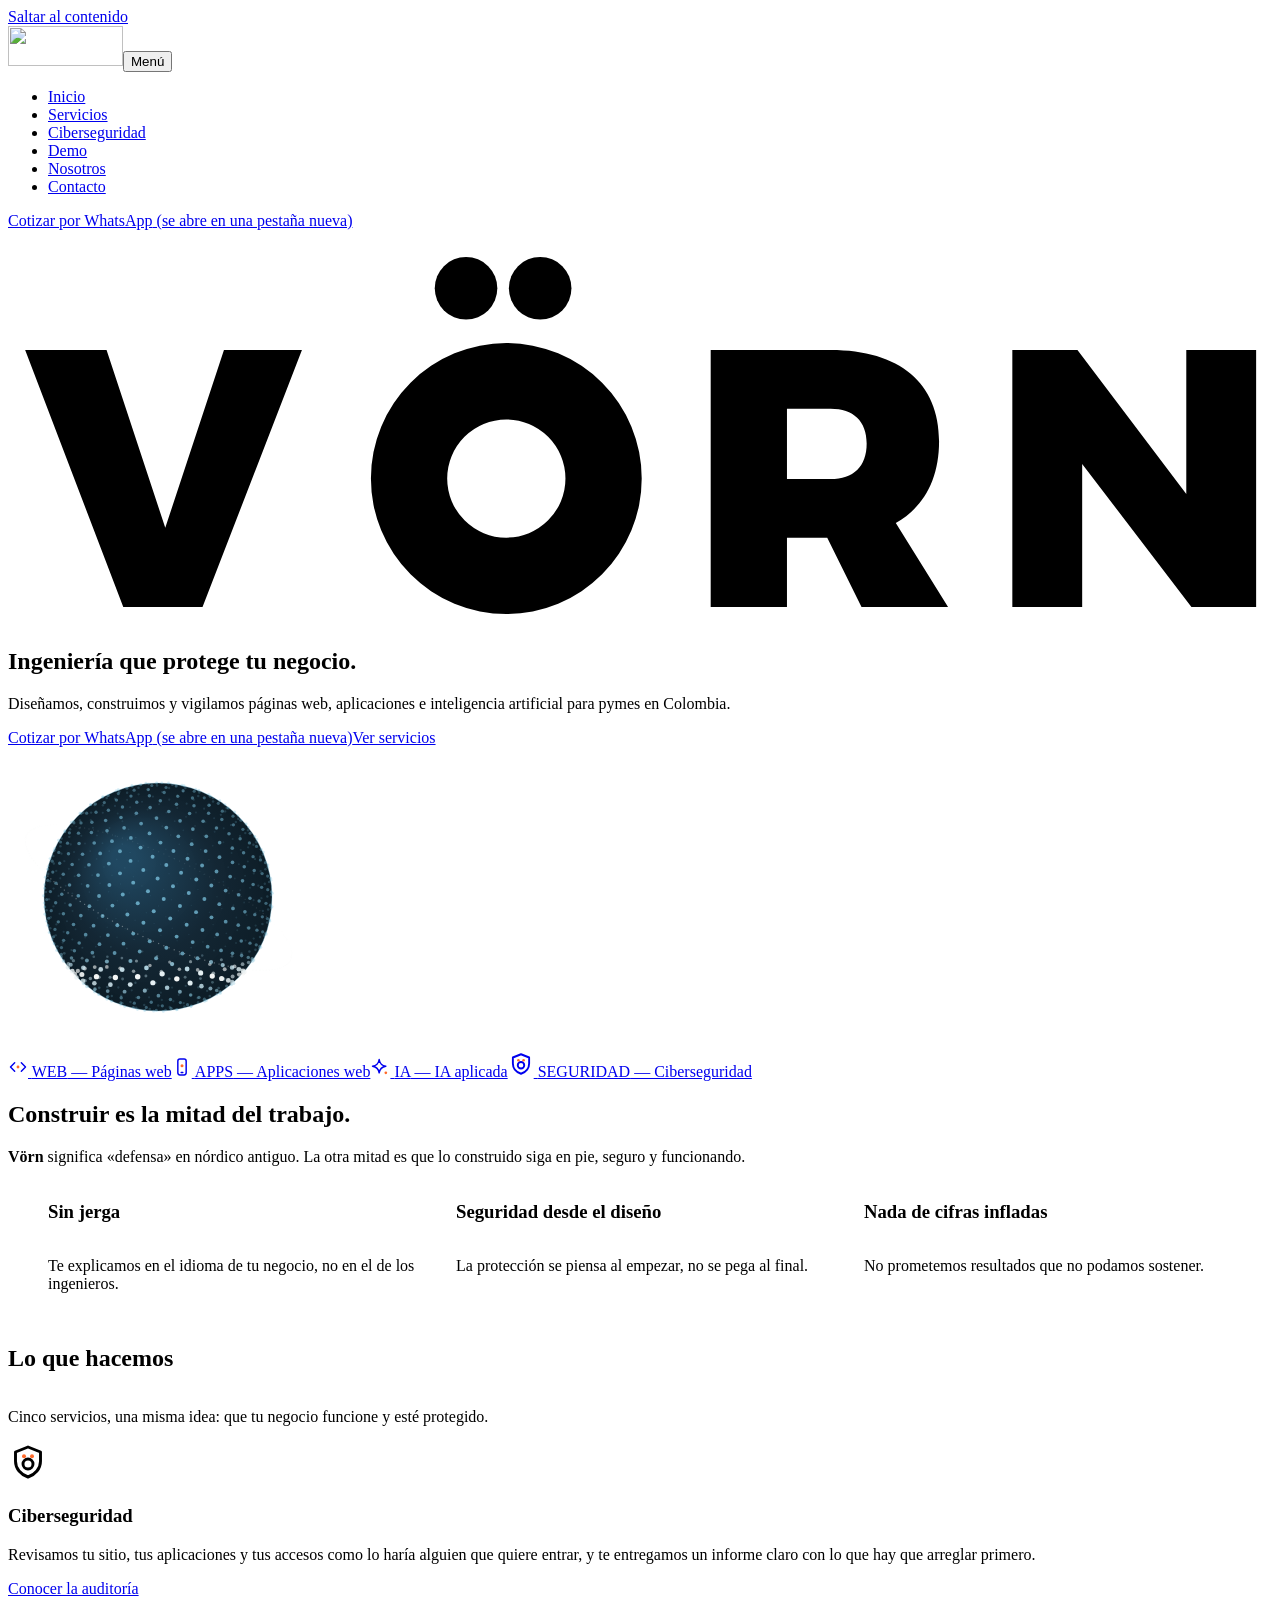
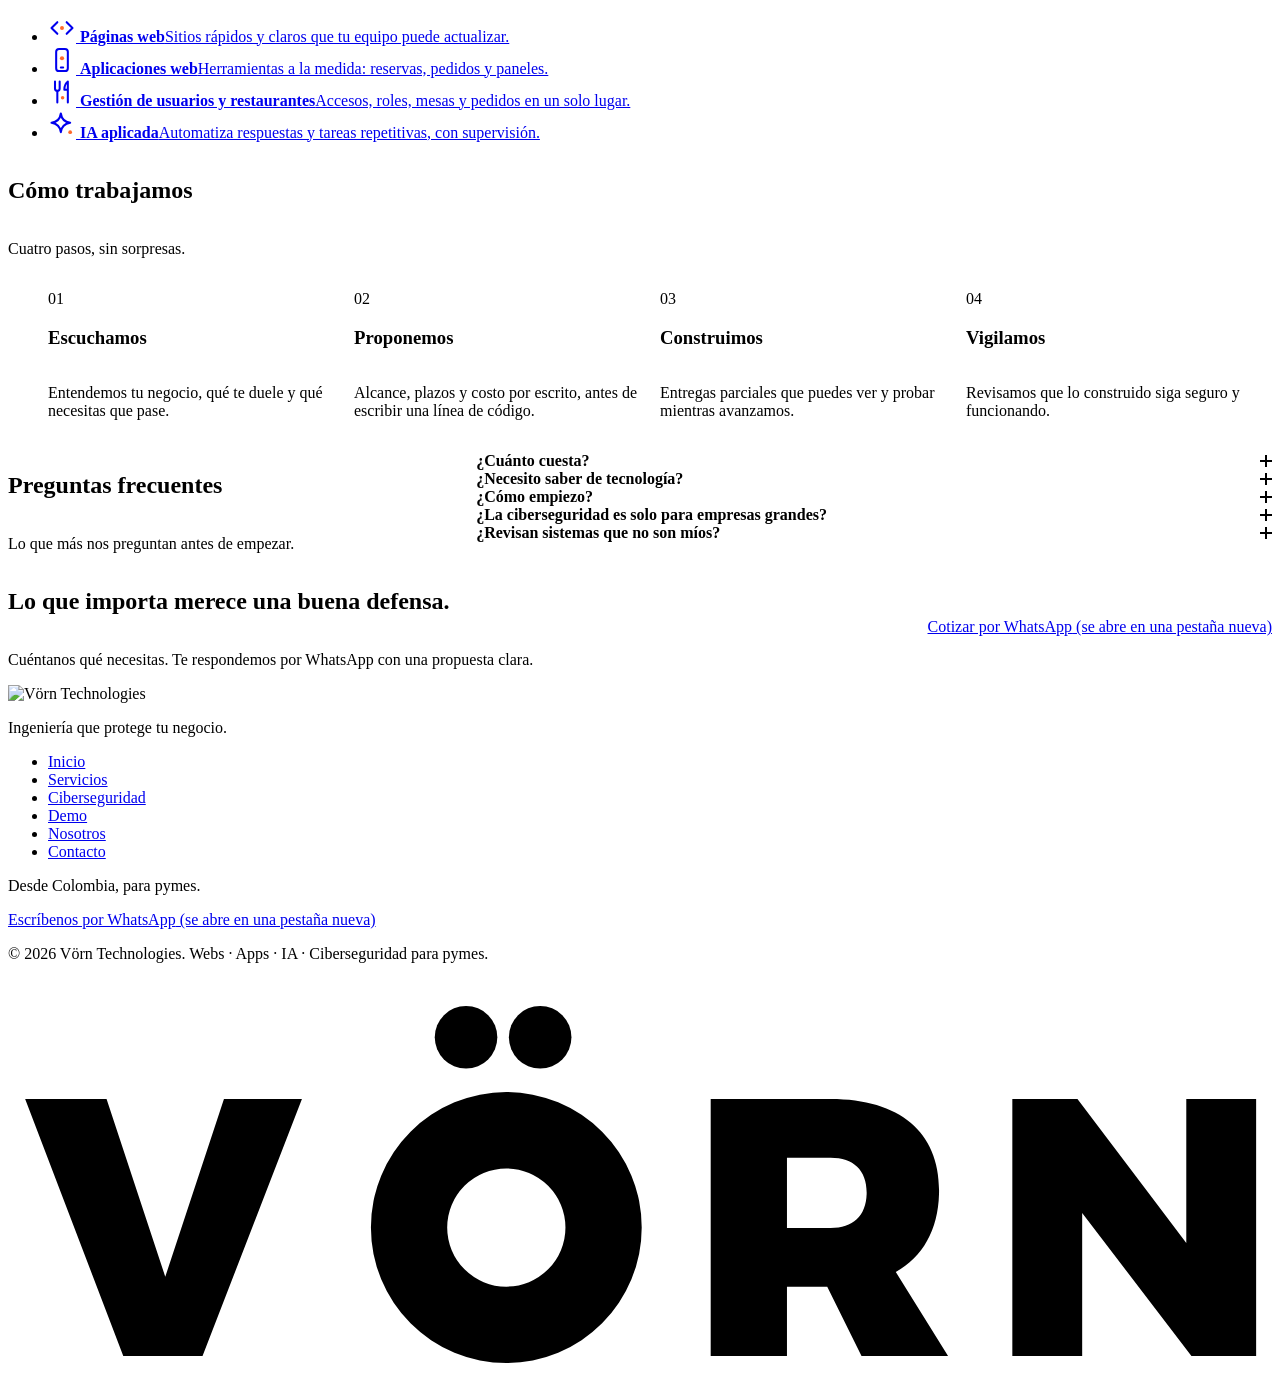
==== index.html @ 40e61415 "Sitio de Vörn Technologies con demo (compilado) Co-Authored-By: Claude Sonnet 5.5 <noreply@anthropic" ====
<!DOCTYPE html><html lang="es-CO"><head><meta charset="utf-8"><meta name="viewport" content="width=device-width, initial-scale=1"><title>Inicio · Vörn Technologies</title><meta name="description" content="Vörn Technologies: webs, aplicaciones, inteligencia artificial y ciberseguridad para pymes en Colombia. Ingeniería que protege tu negocio."><meta name="theme-color" content="#081822"><link rel="canonical" href="https://ijarroyov.github.io/vorn-technologies/"><link rel="icon" type="image/svg+xml" href="/vorn-technologies/favicon.svg"><link rel="preload" href="/vorn-technologies/fonts/bricolage-latin.woff2" as="font" type="font/woff2" crossorigin><link rel="preload" href="/vorn-technologies/fonts/geist-latin.woff2" as="font" type="font/woff2" crossorigin><meta property="og:type" content="website"><meta property="og:locale" content="es_CO"><meta property="og:site_name" content="Vörn Technologies"><meta property="og:title" content="Inicio · Vörn Technologies"><meta property="og:description" content="Vörn Technologies: webs, aplicaciones, inteligencia artificial y ciberseguridad para pymes en Colombia. Ingeniería que protege tu negocio."><meta property="og:url" content="https://ijarroyov.github.io/vorn-technologies/"><link rel="stylesheet" href="/vorn-technologies/_astro/BaseLayout.CsWNifkx.css"><link rel="stylesheet" href="/vorn-technologies/_astro/index.DIqYlXAK.css"><style>.grid[data-astro-cid-kb4hqkqx]{gap:var(--space-6);display:grid}li[data-astro-cid-kb4hqkqx]{gap:var(--space-2);padding-top:var(--space-4);border-top:1px solid var(--border);align-content:start;display:grid}@media (width>=52rem){.grid[data-astro-cid-kb4hqkqx]{grid-template-columns:repeat(var(--cols), 1fr);gap:var(--space-7)}}.steps[data-astro-cid-yi32qbuw]{gap:var(--space-6);counter-reset:step;display:grid}li[data-astro-cid-yi32qbuw]{gap:var(--space-2);padding-top:var(--space-4);border-top:1px solid var(--border);display:grid}.step__n[data-astro-cid-yi32qbuw]{color:var(--sky)}@media (width>=52rem){.steps[data-astro-cid-yi32qbuw]{grid-template-columns:repeat(auto-fit,minmax(14rem,1fr))}}
.heading[data-astro-cid-ysklgcyt]{gap:var(--space-4);margin-bottom:var(--space-7);max-width:44rem;display:grid}
.layout[data-astro-cid-gfo3rpqg]{display:grid}.faq[data-astro-cid-gfo3rpqg]{padding:var(--space-2)}@media (width>=62rem){.layout[data-astro-cid-gfo3rpqg]{gap:var(--space-8);grid-template-columns:1fr 1.7fr;align-items:start}.layout[data-astro-cid-gfo3rpqg] .heading{margin-bottom:0;position:sticky;top:7rem}}details[data-astro-cid-gfo3rpqg]+details[data-astro-cid-gfo3rpqg]{border-top:1px solid var(--border)}summary[data-astro-cid-gfo3rpqg]{justify-content:space-between;align-items:center;gap:var(--space-4);min-height:var(--tap);padding:var(--space-3) var(--space-4);border-radius:var(--radius-md);cursor:pointer;font-weight:600;list-style:none;display:flex}summary[data-astro-cid-gfo3rpqg]::-webkit-details-marker{display:none}summary[data-astro-cid-gfo3rpqg]:hover{background:#f4f6f50f}summary[data-astro-cid-gfo3rpqg]:after{content:"";width:.75rem;height:.75rem;transition:rotate var(--t-fast) var(--ease-enter);background:linear-gradient(currentColor,currentColor) 50%/100% 2px no-repeat,linear-gradient(currentColor,currentColor) 50%/2px 100% no-repeat;flex:none}details[data-astro-cid-gfo3rpqg][open] summary[data-astro-cid-gfo3rpqg]:after{rotate:45deg}details[data-astro-cid-gfo3rpqg] p[data-astro-cid-gfo3rpqg]{padding:0 var(--space-4) var(--space-4)}
.band[data-astro-cid-lzktbjlk]{gap:var(--space-6);padding:clamp(var(--space-6), 5vw, var(--space-8));align-items:center;display:grid}.band__copy[data-astro-cid-lzktbjlk]{gap:var(--space-3);display:grid}@media (width>=52rem){.band[data-astro-cid-lzktbjlk]{grid-template-columns:1fr auto}}
</style></head><body><a class="skip-link" href="#contenido">Saltar al contenido</a><header class="header" data-astro-cid-isef26zo><div class="container" data-astro-cid-isef26zo><div class="glass glass--soft bar" data-astro-cid-isef26zo><a class="brand" href="/vorn-technologies/" aria-label="Vörn Technologies, inicio" data-astro-cid-isef26zo><img src="/vorn-technologies/brand/vorn-logo-white.svg" alt="" width="115" height="40" data-astro-cid-isef26zo></a><button class="toggle" type="button" aria-expanded="false" aria-controls="menu" data-nav-toggle data-astro-cid-isef26zo><span class="sr-only" data-astro-cid-isef26zo>Menú</span><span class="toggle__bars" aria-hidden="true" data-astro-cid-isef26zo></span></button><div class="menu" id="menu" data-nav-menu data-open="false" data-astro-cid-isef26zo><nav aria-label="Principal" data-astro-cid-isef26zo><ul data-astro-cid-isef26zo><li data-astro-cid-isef26zo><a href="/vorn-technologies/" aria-current="page" data-astro-cid-isef26zo>Inicio</a></li><li data-astro-cid-isef26zo><a href="/vorn-technologies/servicios" data-astro-cid-isef26zo>Servicios</a></li><li data-astro-cid-isef26zo><a href="/vorn-technologies/ciberseguridad" data-astro-cid-isef26zo>Ciberseguridad</a></li><li data-astro-cid-isef26zo><a href="/vorn-technologies/demo" data-astro-cid-isef26zo>Demo</a></li><li data-astro-cid-isef26zo><a href="/vorn-technologies/nosotros" data-astro-cid-isef26zo>Nosotros</a></li><li data-astro-cid-isef26zo><a href="/vorn-technologies/contacto" data-astro-cid-isef26zo>Contacto</a></li></ul></nav><a href="https://wa.me/573016438983?text=Hola%2C%20quiero%20cotizar%20un%20proyecto%20con%20V%C3%B6rn%20Technologies." class="btn btn--primary menu__cta" target="_blank" rel="noopener noreferrer" data-astro-cid-j6ocf6pu>Cotizar por WhatsApp<span class="sr-only" data-astro-cid-j6ocf6pu> (se abre en una pestaña nueva)</span></a></div></div></div></header><script type="module">var e=document.querySelector(`[data-nav-toggle]`),t=document.querySelector(`[data-nav-menu]`);if(e&&t){let n=n=>{e.setAttribute(`aria-expanded`,String(n)),t.dataset.open=String(n)};e.addEventListener(`click`,()=>n(e.getAttribute(`aria-expanded`)!==`true`)),t.addEventListener(`click`,e=>{e.target.closest(`a`)&&n(!1)}),document.addEventListener(`keydown`,t=>{t.key===`Escape`&&e.getAttribute(`aria-expanded`)===`true`&&(n(!1),e.focus())})}</script><main id="contenido" tabindex="-1"><section class="container hero" aria-labelledby="hero-title" data-astro-cid-yodha2z4><div class="hero__mark" data-astro-cid-yodha2z4><svg class="wordmark" viewBox="146 24 295 92" role="img" aria-label="Vörn" data-eyes data-astro-cid-iwd2mrac><g class="letters" data-astro-cid-iwd2mrac><path d="M150 52 172.9 112H191.4L214.6 52H196.4L182.7 93.5L169 52Z" data-astro-cid-iwd2mrac></path><path data-ring d="M230.7 82A31.6 31.6 0 1 0 293.9 82A31.6 31.6 0 1 0 230.7 82ZM248.5 82A13.8 13.8 0 1 1 276.1 82A13.8 13.8 0 1 1 248.5 82Z" data-astro-cid-iwd2mrac></path><path d="M365.4 112 353.2 92.4C359.7 88.7 363.3 82.2 363.3 73.3C363.3 59.7 354.1 52 338 52H310V112H327.8V95.8H337.2L345.2 112ZM327.8 65.7H338C343.3 65.7 346.4 68.6 346.4 73.8C346.4 79.2 343.3 82.1 338 82.1H327.8Z" data-astro-cid-iwd2mrac></path><path d="M380.4 52V112H396.7V78.6L422.2 112H437.3V52H421V85.6L395.6 52Z" data-astro-cid-iwd2mrac></path></g><g data-eye data-astro-cid-iwd2mrac><circle class="eye" cx="252.9" cy="37.6" r="7.3" fill="var(--ember)" data-astro-cid-iwd2mrac></circle></g><g data-eye data-astro-cid-iwd2mrac><circle class="eye" cx="270.2" cy="37.6" r="7.3" fill="var(--ember)" data-astro-cid-iwd2mrac></circle></g></svg></div><div class="hero__stage" data-astro-cid-yodha2z4><div class="glass hero__panel" data-astro-cid-yodha2z4><h1 id="hero-title" data-astro-cid-yodha2z4>Ingeniería que protege tu negocio.</h1><p class="lead" data-astro-cid-yodha2z4>Diseñamos, construimos y vigilamos páginas web, aplicaciones e inteligencia artificial para pymes en Colombia.</p><div class="hero__actions" data-astro-cid-yodha2z4><a href="https://wa.me/573016438983?text=Hola%2C%20quiero%20cotizar%20un%20proyecto%20con%20V%C3%B6rn%20Technologies." class="btn btn--primary" target="_blank" rel="noopener noreferrer" data-astro-cid-j6ocf6pu>Cotizar por WhatsApp<span class="sr-only" data-astro-cid-j6ocf6pu> (se abre en una pestaña nueva)</span></a><a href="/vorn-technologies/servicios" class="btn btn--ghost" data-astro-cid-j6ocf6pu>Ver servicios</a></div></div><!-- Después del panel en el DOM: el teclado llega primero al h1 y al botón, no a las fichas. --><div class="orb" data-astro-cid-4oani7rv><canvas class="orb__canvas" data-sphere aria-hidden="true" data-astro-cid-4oani7rv></canvas><div class="orb__tiles" data-astro-cid-4oani7rv><a class="tile glass" href="/vorn-technologies/servicios#webs" style="--x:2%;--y:38%" data-astro-cid-isontt4p><i aria-hidden="true" data-astro-cid-isontt4p></i><i aria-hidden="true" data-astro-cid-isontt4p></i><i aria-hidden="true" data-astro-cid-isontt4p></i><i aria-hidden="true" data-astro-cid-isontt4p></i><svg xmlns="http://www.w3.org/2000/svg" viewBox="0 0 24 24" width="20" height="20" aria-hidden="true" focusable="false" fill="none" stroke="currentColor" stroke-width="1.75" stroke-linecap="round" stroke-linejoin="round"><path d="M8 7l-5 5 5 5M16 7l5 5-5 5"/><circle fill="#FF6A2B" stroke="none" cx="12" cy="12" r="1.7"/></svg>
<span class="mono-label" data-astro-cid-isontt4p>WEB</span><span class="sr-only" data-astro-cid-isontt4p> — Páginas web</span></a><a class="tile glass" href="/vorn-technologies/servicios#apps" style="--x:80%;--y:26%" data-astro-cid-isontt4p><i aria-hidden="true" data-astro-cid-isontt4p></i><i aria-hidden="true" data-astro-cid-isontt4p></i><i aria-hidden="true" data-astro-cid-isontt4p></i><i aria-hidden="true" data-astro-cid-isontt4p></i><svg xmlns="http://www.w3.org/2000/svg" viewBox="0 0 24 24" width="20" height="20" aria-hidden="true" focusable="false" fill="none" stroke="currentColor" stroke-width="1.75" stroke-linecap="round" stroke-linejoin="round"><rect x="7" y="2.5" width="10" height="19" rx="2.5"/><path d="M11 18.5h2"/><circle fill="#FF6A2B" stroke="none" cx="12" cy="10.5" r="1.8"/></svg>
<span class="mono-label" data-astro-cid-isontt4p>APPS</span><span class="sr-only" data-astro-cid-isontt4p> — Aplicaciones web</span></a><a class="tile glass" href="/vorn-technologies/servicios#ia" style="--x:82%;--y:66%" data-astro-cid-isontt4p><i aria-hidden="true" data-astro-cid-isontt4p></i><i aria-hidden="true" data-astro-cid-isontt4p></i><i aria-hidden="true" data-astro-cid-isontt4p></i><i aria-hidden="true" data-astro-cid-isontt4p></i><svg xmlns="http://www.w3.org/2000/svg" viewBox="0 0 24 24" width="20" height="20" aria-hidden="true" focusable="false" fill="none" stroke="currentColor" stroke-width="1.75" stroke-linecap="round" stroke-linejoin="round"><path d="M11 3c.7 5 3 7.3 8 8-5 .7-7.3 3-8 8-.7-5-3-7.3-8-8 5-.7 7.3-3 8-8z"/><circle fill="#FF6A2B" stroke="none" cx="19" cy="19" r="1.6"/></svg>
<span class="mono-label" data-astro-cid-isontt4p>IA</span><span class="sr-only" data-astro-cid-isontt4p> — IA aplicada</span></a><a class="tile glass tile--large" href="/vorn-technologies/servicios#ciberseguridad" style="--x:14%;--y:70%" data-astro-cid-isontt4p><i aria-hidden="true" data-astro-cid-isontt4p></i><i aria-hidden="true" data-astro-cid-isontt4p></i><i aria-hidden="true" data-astro-cid-isontt4p></i><i aria-hidden="true" data-astro-cid-isontt4p></i><svg xmlns="http://www.w3.org/2000/svg" viewBox="0 0 24 24" width="26" height="26" aria-hidden="true" focusable="false" fill="none" stroke="currentColor" stroke-width="1.75" stroke-linecap="round" stroke-linejoin="round"><path d="M12 3l7.5 3v5.5c0 4.5-3.2 8-7.5 9.5-4.3-1.5-7.5-5-7.5-9.5V6z"/><circle cx="12" cy="13.2" r="3"/><circle fill="#FF6A2B" stroke="none" cx="9.6" cy="8.6" r="1.2"/><circle fill="#FF6A2B" stroke="none" cx="14.4" cy="8.6" r="1.2"/></svg>
<span class="mono-label" data-astro-cid-isontt4p>SEGURIDAD</span><span class="sr-only" data-astro-cid-isontt4p> — Ciberseguridad</span></a></div></div><script type="module">var e=document.querySelector(`[data-sphere]`),t=e?.getContext(`2d`);if(e&&t){let n=[124,196,224],r=[244,246,245],i=window.matchMedia(`(prefers-reduced-motion: reduce)`).matches,a=Array.from({length:720},(e,t)=>{let n=1-(t+.5)*2/720,r=Math.sqrt(1-n*n),i=t*2.399963;return{x:Math.cos(i)*r,y:n,z:Math.sin(i)*r}}),o=0,s=1,c=.6,l={x:0,y:0,tx:0,ty:0},u=!0,d=0,f=()=>{let t=e.getBoundingClientRect();s=Math.min(window.devicePixelRatio||1,2),o=t.width,e.width=e.height=Math.round(o*s),m(0)},p=e=>n.map((t,n)=>Math.round(t+(r[n]-t)*e));function m(e){if(!t)return;t.setTransform(s,0,0,s,0,0),t.clearRect(0,0,o,o);let n=o*.38,r=o/2,i=c+l.y,u=-.32+l.x,[d,f,m,h]=[Math.cos(i),Math.sin(i),Math.cos(u),Math.sin(u)],g=Math.sin(e/2400)*.85,_=t.createRadialGradient(r-n*.3,r-n*.35,n*.1,r,r,n);_.addColorStop(0,`rgb(23 64 90 / 0.96)`),_.addColorStop(.6,`rgb(12 32 46 / 0.97)`),_.addColorStop(1,`rgb(8 24 34 / 0.98)`),t.fillStyle=_,t.beginPath(),t.arc(r,r,n,0,Math.PI*2),t.fill(),t.strokeStyle=`rgb(124 196 224 / 0.32)`,t.lineWidth=1,t.stroke();for(let e of a){let i=e.x*d+e.z*f,a=-e.x*f+e.z*d,o=e.y*m-a*h,s=e.y*h+a*m,c=(s+1)/2,l=Math.exp(-((o-g)**2)/.012),u=Math.min(1,.08+.7*c*c+l*.5),[_,v,y]=p(l),b=1+s*.1;t.beginPath(),t.fillStyle=`rgb(${_} ${v} ${y} / ${u.toFixed(3)})`,t.arc(r+i*n*b,r+o*n*b,.7+c*1.3+l*.9,0,Math.PI*2),t.fill()}let v=.42,[y,b]=[Math.cos(v),Math.sin(v)];t.lineWidth=1;for(let e=0;e<160;e++){let i=e/160*Math.PI*2,[a,o]=[Math.cos(i)*1.28,Math.sin(i)*1.28],s=a*y,c=a*b,l=c*m-o*h;t.fillStyle=`rgb(244 246 245 / ${(.06+.3*((c*h+o*m+1.3)/2.6)).toFixed(3)})`,t.fillRect(r+s*n,r+l*n,1.2,1.2)}}let h=e=>{c+=.0032,l.x+=(l.tx-l.x)*.05,l.y+=(l.ty-l.y)*.05,m(e),d=u&&!document.hidden?requestAnimationFrame(h):0},g=()=>{!d&&!i&&(d=requestAnimationFrame(h))};i||(window.addEventListener(`pointermove`,e=>{l.ty=(e.clientX/window.innerWidth-.5)*.7,l.tx=(e.clientY/window.innerHeight-.5)*.4},{passive:!0}),document.addEventListener(`visibilitychange`,g),new IntersectionObserver(([e])=>{u=e.isIntersecting,u&&g()}).observe(e)),new ResizeObserver(f).observe(e),f(),g()}</script></div></section><script type="module" src="/vorn-technologies/_astro/Hero.astro_astro_type_script_index_0_lang.DT3c96mg.js"></script><section class="container section defense" aria-labelledby="defense-title" data-astro-cid-m5234cp7><div class="defense__intro" data-astro-cid-m5234cp7><h2 id="defense-title" data-astro-cid-m5234cp7>Construir es la mitad del trabajo.</h2><p class="lead" data-astro-cid-m5234cp7><strong data-astro-cid-m5234cp7>Vörn</strong> significa «defensa» en nórdico antiguo. La otra mitad es que lo construido siga en pie, seguro y funcionando.</p></div><ul class="grid" style="--cols: 3" data-astro-cid-kb4hqkqx><li data-astro-cid-kb4hqkqx><h3 data-astro-cid-kb4hqkqx>Sin jerga</h3><p class="muted" data-astro-cid-kb4hqkqx>Te explicamos en el idioma de tu negocio, no en el de los ingenieros.</p></li><li data-astro-cid-kb4hqkqx><h3 data-astro-cid-kb4hqkqx>Seguridad desde el diseño</h3><p class="muted" data-astro-cid-kb4hqkqx>La protección se piensa al empezar, no se pega al final.</p></li><li data-astro-cid-kb4hqkqx><h3 data-astro-cid-kb4hqkqx>Nada de cifras infladas</h3><p class="muted" data-astro-cid-kb4hqkqx>No prometemos resultados que no podamos sostener.</p></li></ul></section><section class="container section" aria-labelledby="services-title" data-astro-cid-dqo7rcoc><div class="heading" data-astro-cid-ysklgcyt><h2 id="services-title" data-astro-cid-ysklgcyt>Lo que hacemos</h2><p class="lead" data-astro-cid-ysklgcyt>Cinco servicios, una misma idea: que tu negocio funcione y esté protegido.</p></div><div class="bento" data-astro-cid-dqo7rcoc><article class="surface feature" data-astro-cid-dqo7rcoc><svg xmlns="http://www.w3.org/2000/svg" viewBox="0 0 24 24" width="40" height="40" aria-hidden="true" focusable="false" fill="none" stroke="currentColor" stroke-width="1.75" stroke-linecap="round" stroke-linejoin="round"><path d="M12 3l7.5 3v5.5c0 4.5-3.2 8-7.5 9.5-4.3-1.5-7.5-5-7.5-9.5V6z"/><circle cx="12" cy="13.2" r="3"/><circle fill="#FF6A2B" stroke="none" cx="9.6" cy="8.6" r="1.2"/><circle fill="#FF6A2B" stroke="none" cx="14.4" cy="8.6" r="1.2"/></svg>
<h3 data-astro-cid-dqo7rcoc>Ciberseguridad</h3><p class="lead" data-astro-cid-dqo7rcoc>Revisamos tu sitio, tus aplicaciones y tus accesos como lo haría alguien que quiere entrar, y te entregamos un informe claro con lo que hay que arreglar primero.</p><a href="/vorn-technologies/ciberseguridad" class="btn btn--ghost" data-astro-cid-j6ocf6pu>Conocer la auditoría</a></article><ul class="surface rows" data-astro-cid-dqo7rcoc><li data-astro-cid-dqo7rcoc><a href="/vorn-technologies/servicios#webs" data-astro-cid-dqo7rcoc><svg xmlns="http://www.w3.org/2000/svg" viewBox="0 0 24 24" width="28" height="28" aria-hidden="true" focusable="false" fill="none" stroke="currentColor" stroke-width="1.75" stroke-linecap="round" stroke-linejoin="round"><path d="M8 7l-5 5 5 5M16 7l5 5-5 5"/><circle fill="#FF6A2B" stroke="none" cx="12" cy="12" r="1.7"/></svg>
<span class="rows__text" data-astro-cid-dqo7rcoc><strong data-astro-cid-dqo7rcoc>Páginas web</strong><span class="muted" data-astro-cid-dqo7rcoc>Sitios rápidos y claros que tu equipo puede actualizar.</span></span></a></li><li data-astro-cid-dqo7rcoc><a href="/vorn-technologies/servicios#apps" data-astro-cid-dqo7rcoc><svg xmlns="http://www.w3.org/2000/svg" viewBox="0 0 24 24" width="28" height="28" aria-hidden="true" focusable="false" fill="none" stroke="currentColor" stroke-width="1.75" stroke-linecap="round" stroke-linejoin="round"><rect x="7" y="2.5" width="10" height="19" rx="2.5"/><path d="M11 18.5h2"/><circle fill="#FF6A2B" stroke="none" cx="12" cy="10.5" r="1.8"/></svg>
<span class="rows__text" data-astro-cid-dqo7rcoc><strong data-astro-cid-dqo7rcoc>Aplicaciones web</strong><span class="muted" data-astro-cid-dqo7rcoc>Herramientas a la medida: reservas, pedidos y paneles.</span></span></a></li><li data-astro-cid-dqo7rcoc><a href="/vorn-technologies/servicios#gestion" data-astro-cid-dqo7rcoc><svg xmlns="http://www.w3.org/2000/svg" viewBox="0 0 24 24" width="28" height="28" aria-hidden="true" focusable="false" fill="none" stroke="currentColor" stroke-width="1.75" stroke-linecap="round" stroke-linejoin="round"><path d="M6 3v6a2 2 0 004 0V3M8 11v10M17 21V3c-2 1.5-3 4-3 7h3"/><circle fill="#FF6A2B" stroke="none" cx="12.5" cy="17" r="1.5"/></svg>
<span class="rows__text" data-astro-cid-dqo7rcoc><strong data-astro-cid-dqo7rcoc>Gestión de usuarios y restaurantes</strong><span class="muted" data-astro-cid-dqo7rcoc>Accesos, roles, mesas y pedidos en un solo lugar.</span></span></a></li><li data-astro-cid-dqo7rcoc><a href="/vorn-technologies/servicios#ia" data-astro-cid-dqo7rcoc><svg xmlns="http://www.w3.org/2000/svg" viewBox="0 0 24 24" width="28" height="28" aria-hidden="true" focusable="false" fill="none" stroke="currentColor" stroke-width="1.75" stroke-linecap="round" stroke-linejoin="round"><path d="M11 3c.7 5 3 7.3 8 8-5 .7-7.3 3-8 8-.7-5-3-7.3-8-8 5-.7 7.3-3 8-8z"/><circle fill="#FF6A2B" stroke="none" cx="19" cy="19" r="1.6"/></svg>
<span class="rows__text" data-astro-cid-dqo7rcoc><strong data-astro-cid-dqo7rcoc>IA aplicada</strong><span class="muted" data-astro-cid-dqo7rcoc>Automatiza respuestas y tareas repetitivas, con supervisión.</span></span></a></li></ul></div></section><section class="container section" aria-labelledby="process-title"><div class="heading" data-astro-cid-ysklgcyt><h2 id="process-title" data-astro-cid-ysklgcyt>Cómo trabajamos</h2><p class="lead" data-astro-cid-ysklgcyt>Cuatro pasos, sin sorpresas.</p></div><ol class="steps" data-astro-cid-yi32qbuw><li data-astro-cid-yi32qbuw><span class="mono-label step__n" aria-hidden="true" data-astro-cid-yi32qbuw>01</span><h3 data-astro-cid-yi32qbuw>Escuchamos</h3><p class="muted" data-astro-cid-yi32qbuw>Entendemos tu negocio, qué te duele y qué necesitas que pase.</p></li><li data-astro-cid-yi32qbuw><span class="mono-label step__n" aria-hidden="true" data-astro-cid-yi32qbuw>02</span><h3 data-astro-cid-yi32qbuw>Proponemos</h3><p class="muted" data-astro-cid-yi32qbuw>Alcance, plazos y costo por escrito, antes de escribir una línea de código.</p></li><li data-astro-cid-yi32qbuw><span class="mono-label step__n" aria-hidden="true" data-astro-cid-yi32qbuw>03</span><h3 data-astro-cid-yi32qbuw>Construimos</h3><p class="muted" data-astro-cid-yi32qbuw>Entregas parciales que puedes ver y probar mientras avanzamos.</p></li><li data-astro-cid-yi32qbuw><span class="mono-label step__n" aria-hidden="true" data-astro-cid-yi32qbuw>04</span><h3 data-astro-cid-yi32qbuw>Vigilamos</h3><p class="muted" data-astro-cid-yi32qbuw>Revisamos que lo construido siga seguro y funcionando.</p></li></ol></section><section class="container section" aria-labelledby="faq-title" data-astro-cid-gfo3rpqg><div class="layout" data-astro-cid-gfo3rpqg><div class="heading" data-astro-cid-ysklgcyt><h2 id="faq-title" data-astro-cid-ysklgcyt>Preguntas frecuentes</h2><p class="lead" data-astro-cid-ysklgcyt>Lo que más nos preguntan antes de empezar.</p></div><div class="faq surface" data-astro-cid-gfo3rpqg><details data-astro-cid-gfo3rpqg><summary data-astro-cid-gfo3rpqg>¿Cuánto cuesta?</summary><p class="muted" data-astro-cid-gfo3rpqg>Depende de lo que necesites. Antes de empezar te entregamos una propuesta con alcance, plazo y costo por escrito, para que decidas con todo claro.</p></details><details data-astro-cid-gfo3rpqg><summary data-astro-cid-gfo3rpqg>¿Necesito saber de tecnología?</summary><p class="muted" data-astro-cid-gfo3rpqg>No. Te explicamos todo en el idioma de tu negocio. Solo cuéntanos qué necesitas lograr.</p></details><details data-astro-cid-gfo3rpqg><summary data-astro-cid-gfo3rpqg>¿Cómo empiezo?</summary><p class="muted" data-astro-cid-gfo3rpqg>Escríbenos por WhatsApp contándonos de tu negocio y qué te preocupa. Te respondemos con los siguientes pasos.</p></details><details data-astro-cid-gfo3rpqg><summary data-astro-cid-gfo3rpqg>¿La ciberseguridad es solo para empresas grandes?</summary><p class="muted" data-astro-cid-gfo3rpqg>No. Cualquier negocio con una página, un correo o un sistema en línea puede ser blanco de un ataque. Una auditoría revisa primero lo que más se explota.</p></details><details data-astro-cid-gfo3rpqg><summary data-astro-cid-gfo3rpqg>¿Revisan sistemas que no son míos?</summary><p class="muted" data-astro-cid-gfo3rpqg>No. Solo trabajamos sobre lo que tú autorizas por escrito.</p></details></div></div></section><section class="container section" aria-labelledby="cta-title" data-astro-cid-lzktbjlk><div class="surface band" data-astro-cid-lzktbjlk><div class="band__copy" data-astro-cid-lzktbjlk><h2 id="cta-title" data-astro-cid-lzktbjlk>Lo que importa merece una buena defensa.</h2><p class="lead" data-astro-cid-lzktbjlk>Cuéntanos qué necesitas. Te respondemos por WhatsApp con una propuesta clara.</p></div><a href="https://wa.me/573016438983?text=Hola%2C%20quiero%20cotizar%20un%20proyecto%20con%20V%C3%B6rn%20Technologies." class="btn btn--primary" target="_blank" rel="noopener noreferrer" data-astro-cid-j6ocf6pu>Cotizar por WhatsApp<span class="sr-only" data-astro-cid-j6ocf6pu> (se abre en una pestaña nueva)</span></a></div></section></main><footer class="footer" data-astro-cid-oenwriqq><div class="container footer__grid" data-astro-cid-oenwriqq><div class="footer__brand" data-astro-cid-oenwriqq><img src="/vorn-technologies/brand/vorn-logo-white.svg" alt="Vörn Technologies" width="138" height="48" loading="lazy" data-astro-cid-oenwriqq><p class="muted" data-astro-cid-oenwriqq>Ingeniería que protege tu negocio.</p></div><nav aria-label="Pie de página" data-astro-cid-oenwriqq><ul data-astro-cid-oenwriqq><li data-astro-cid-oenwriqq><a href="/vorn-technologies/" data-astro-cid-oenwriqq>Inicio</a></li><li data-astro-cid-oenwriqq><a href="/vorn-technologies/servicios" data-astro-cid-oenwriqq>Servicios</a></li><li data-astro-cid-oenwriqq><a href="/vorn-technologies/ciberseguridad" data-astro-cid-oenwriqq>Ciberseguridad</a></li><li data-astro-cid-oenwriqq><a href="/vorn-technologies/demo" data-astro-cid-oenwriqq>Demo</a></li><li data-astro-cid-oenwriqq><a href="/vorn-technologies/nosotros" data-astro-cid-oenwriqq>Nosotros</a></li><li data-astro-cid-oenwriqq><a href="/vorn-technologies/contacto" data-astro-cid-oenwriqq>Contacto</a></li></ul></nav><div class="footer__contact" data-astro-cid-oenwriqq><p class="muted" data-astro-cid-oenwriqq>Desde Colombia, para pymes.</p><a href="https://wa.me/573016438983?text=Hola%2C%20quiero%20cotizar%20un%20proyecto%20con%20V%C3%B6rn%20Technologies." target="_blank" rel="noopener noreferrer" data-astro-cid-oenwriqq>Escríbenos por WhatsApp<span class="sr-only" data-astro-cid-oenwriqq> (se abre en una pestaña nueva)</span></a></div></div><div class="container footer__legal" data-astro-cid-oenwriqq><p class="muted" data-astro-cid-oenwriqq>© 2026 Vörn Technologies. Webs · Apps · IA · Ciberseguridad para pymes.</p></div><div class="footer__mark" data-astro-cid-oenwriqq><svg class="wordmark wordmark--outline" viewBox="146 24 295 92" aria-hidden="true" data-astro-cid-iwd2mrac><g class="letters" data-astro-cid-iwd2mrac><path d="M150 52 172.9 112H191.4L214.6 52H196.4L182.7 93.5L169 52Z" data-astro-cid-iwd2mrac></path><path data-ring d="M230.7 82A31.6 31.6 0 1 0 293.9 82A31.6 31.6 0 1 0 230.7 82ZM248.5 82A13.8 13.8 0 1 1 276.1 82A13.8 13.8 0 1 1 248.5 82Z" data-astro-cid-iwd2mrac></path><path d="M365.4 112 353.2 92.4C359.7 88.7 363.3 82.2 363.3 73.3C363.3 59.7 354.1 52 338 52H310V112H327.8V95.8H337.2L345.2 112ZM327.8 65.7H338C343.3 65.7 346.4 68.6 346.4 73.8C346.4 79.2 343.3 82.1 338 82.1H327.8Z" data-astro-cid-iwd2mrac></path><path d="M380.4 52V112H396.7V78.6L422.2 112H437.3V52H421V85.6L395.6 52Z" data-astro-cid-iwd2mrac></path></g><g data-eye data-astro-cid-iwd2mrac><circle class="eye" cx="252.9" cy="37.6" r="7.3" fill="var(--ember)" data-astro-cid-iwd2mrac></circle></g><g data-eye data-astro-cid-iwd2mrac><circle class="eye" cx="270.2" cy="37.6" r="7.3" fill="var(--ember)" data-astro-cid-iwd2mrac></circle></g></svg></div></footer></body></html>
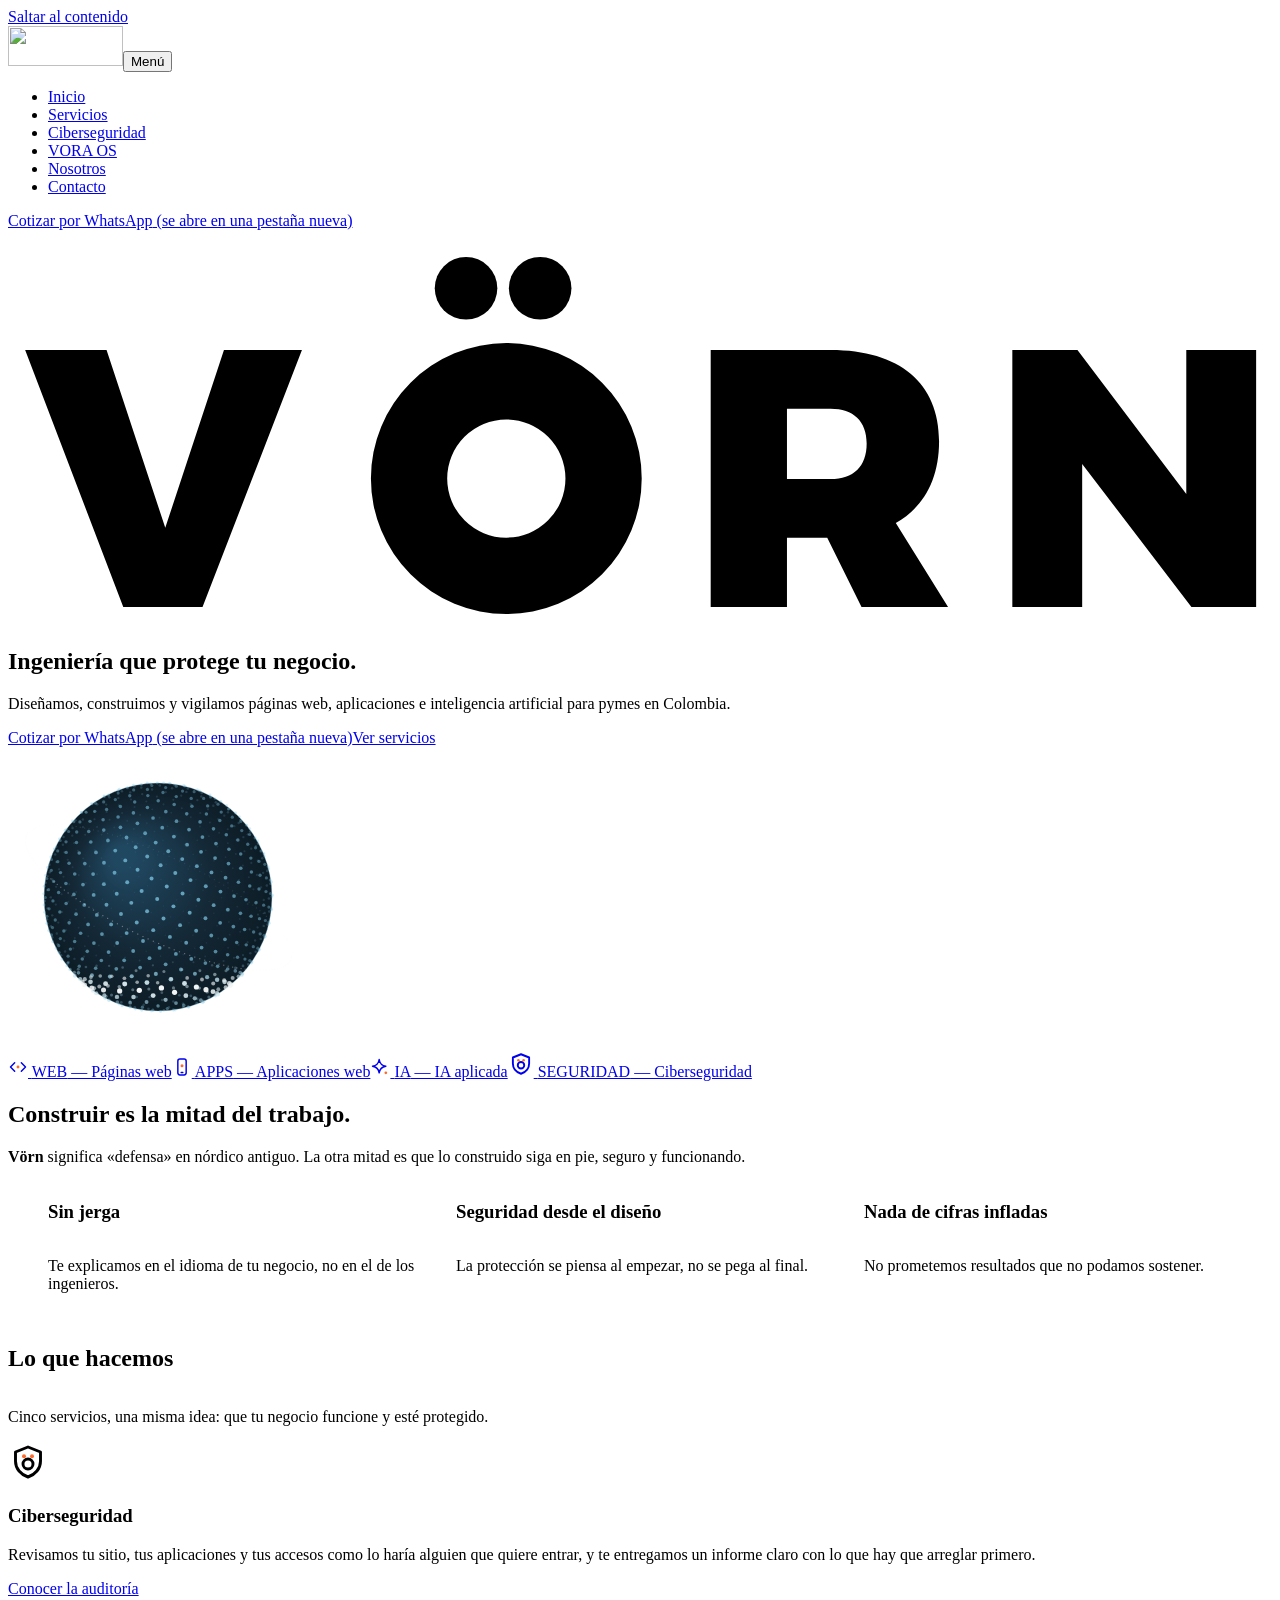
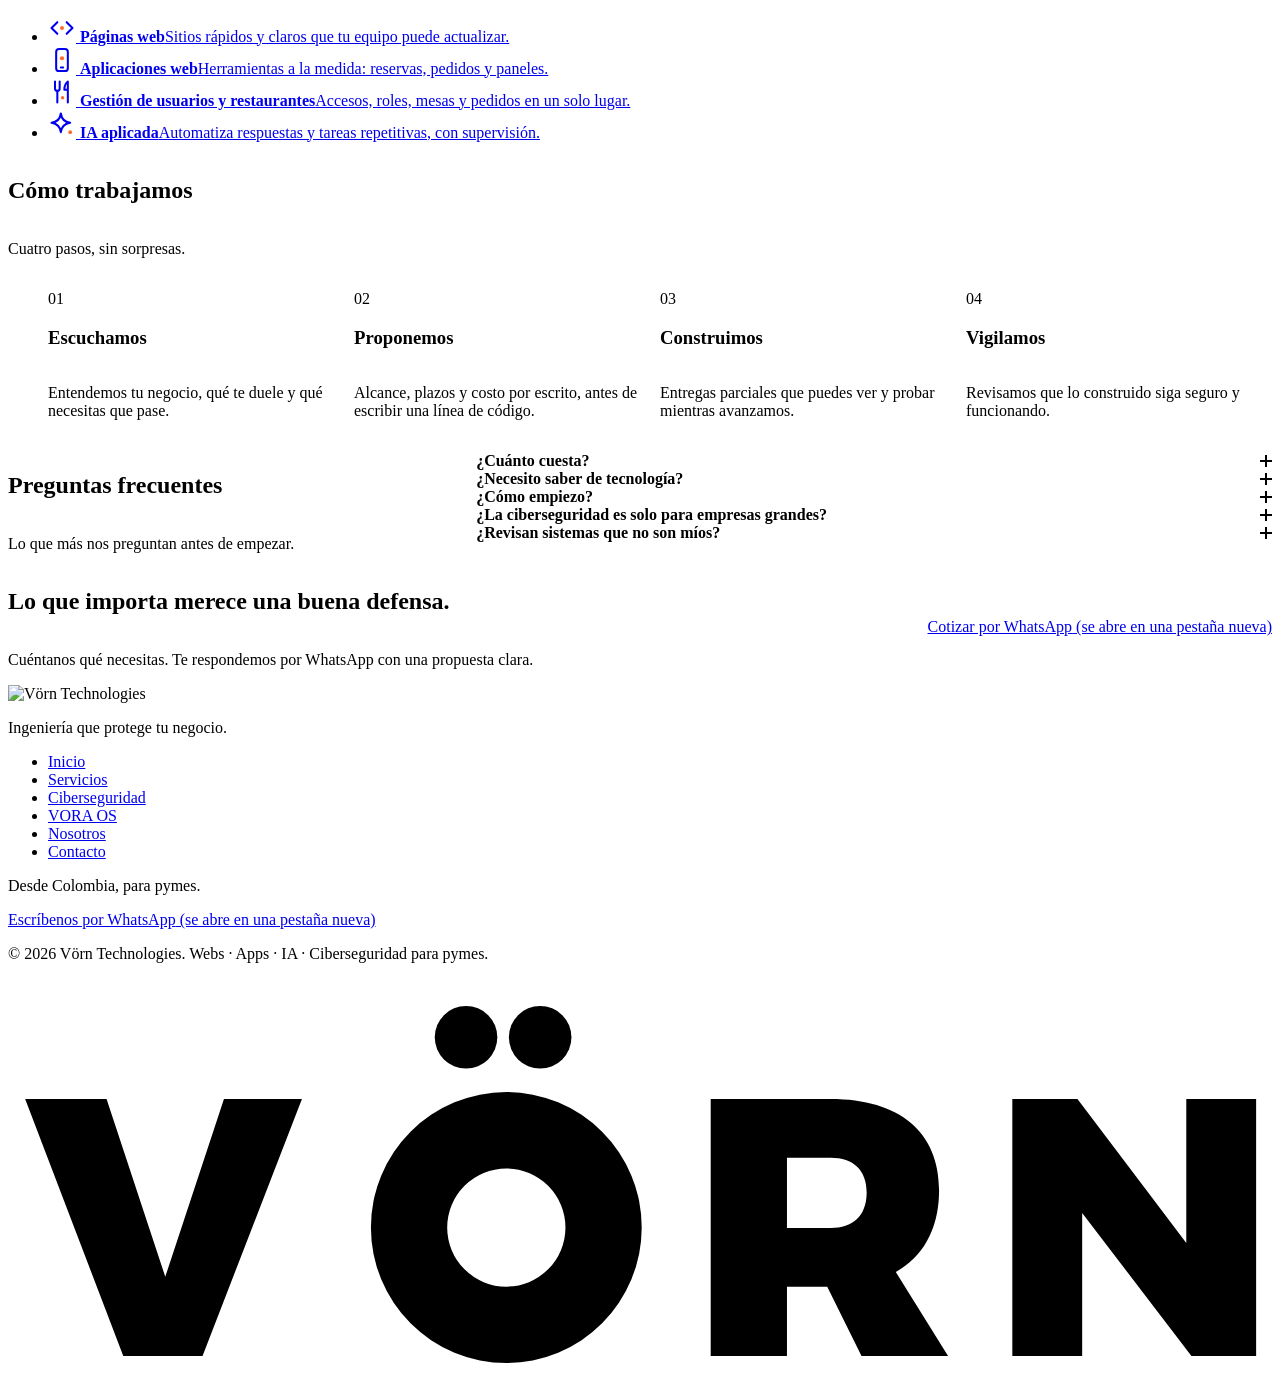
==== commit 11d5bcb3: "Secciones: autoevaluación por pasos, VORA OS con modelo de ensamble Co-Authored-By: Claude Sonnet 5." ====
--- a/index.html
+++ b/index.html
@@ -1,8 +1,9 @@
-<!DOCTYPE html><html lang="es-CO"><head><meta charset="utf-8"><meta name="viewport" content="width=device-width, initial-scale=1"><title>Inicio · Vörn Technologies</title><meta name="description" content="Vörn Technologies: webs, aplicaciones, inteligencia artificial y ciberseguridad para pymes en Colombia. Ingeniería que protege tu negocio."><meta name="theme-color" content="#081822"><link rel="canonical" href="https://ijarroyov.github.io/vorn-technologies/"><link rel="icon" type="image/svg+xml" href="/vorn-technologies/favicon.svg"><link rel="preload" href="/vorn-technologies/fonts/bricolage-latin.woff2" as="font" type="font/woff2" crossorigin><link rel="preload" href="/vorn-technologies/fonts/geist-latin.woff2" as="font" type="font/woff2" crossorigin><meta property="og:type" content="website"><meta property="og:locale" content="es_CO"><meta property="og:site_name" content="Vörn Technologies"><meta property="og:title" content="Inicio · Vörn Technologies"><meta property="og:description" content="Vörn Technologies: webs, aplicaciones, inteligencia artificial y ciberseguridad para pymes en Colombia. Ingeniería que protege tu negocio."><meta property="og:url" content="https://ijarroyov.github.io/vorn-technologies/"><link rel="stylesheet" href="/vorn-technologies/_astro/BaseLayout.CsWNifkx.css"><link rel="stylesheet" href="/vorn-technologies/_astro/index.DIqYlXAK.css"><style>.grid[data-astro-cid-kb4hqkqx]{gap:var(--space-6);display:grid}li[data-astro-cid-kb4hqkqx]{gap:var(--space-2);padding-top:var(--space-4);border-top:1px solid var(--border);align-content:start;display:grid}@media (width>=52rem){.grid[data-astro-cid-kb4hqkqx]{grid-template-columns:repeat(var(--cols), 1fr);gap:var(--space-7)}}.steps[data-astro-cid-yi32qbuw]{gap:var(--space-6);counter-reset:step;display:grid}li[data-astro-cid-yi32qbuw]{gap:var(--space-2);padding-top:var(--space-4);border-top:1px solid var(--border);display:grid}.step__n[data-astro-cid-yi32qbuw]{color:var(--sky)}@media (width>=52rem){.steps[data-astro-cid-yi32qbuw]{grid-template-columns:repeat(auto-fit,minmax(14rem,1fr))}}
+<!DOCTYPE html><html lang="es-CO"><head><meta charset="utf-8"><meta name="viewport" content="width=device-width, initial-scale=1"><title>Inicio · Vörn Technologies</title><meta name="description" content="Vörn Technologies: webs, aplicaciones, inteligencia artificial y ciberseguridad para pymes en Colombia. Ingeniería que protege tu negocio."><meta name="theme-color" content="#081822"><link rel="canonical" href="https://ijarroyov.github.io/vorn-technologies/"><link rel="icon" type="image/svg+xml" href="/vorn-technologies/favicon.svg"><link rel="preload" href="/vorn-technologies/fonts/bricolage-latin.woff2" as="font" type="font/woff2" crossorigin><link rel="preload" href="/vorn-technologies/fonts/geist-latin.woff2" as="font" type="font/woff2" crossorigin><meta property="og:type" content="website"><meta property="og:locale" content="es_CO"><meta property="og:site_name" content="Vörn Technologies"><meta property="og:title" content="Inicio · Vörn Technologies"><meta property="og:description" content="Vörn Technologies: webs, aplicaciones, inteligencia artificial y ciberseguridad para pymes en Colombia. Ingeniería que protege tu negocio."><meta property="og:url" content="https://ijarroyov.github.io/vorn-technologies/"><link rel="stylesheet" href="/vorn-technologies/_astro/BaseLayout.CsWNifkx.css"><style>.grid[data-astro-cid-kb4hqkqx]{gap:var(--space-6);display:grid}li[data-astro-cid-kb4hqkqx]{gap:var(--space-2);padding-top:var(--space-4);border-top:1px solid var(--border);align-content:start;display:grid}@media (width>=52rem){.grid[data-astro-cid-kb4hqkqx]{grid-template-columns:repeat(var(--cols), 1fr);gap:var(--space-7)}}
+</style><link rel="stylesheet" href="/vorn-technologies/_astro/index.DIqYlXAK.css"><style>.steps[data-astro-cid-yi32qbuw]{gap:var(--space-6);counter-reset:step;display:grid}li[data-astro-cid-yi32qbuw]{gap:var(--space-2);padding-top:var(--space-4);border-top:1px solid var(--border);display:grid}.step__n[data-astro-cid-yi32qbuw]{color:var(--sky)}@media (width>=52rem){.steps[data-astro-cid-yi32qbuw]{grid-template-columns:repeat(auto-fit,minmax(14rem,1fr))}}
 .heading[data-astro-cid-ysklgcyt]{gap:var(--space-4);margin-bottom:var(--space-7);max-width:44rem;display:grid}
 .layout[data-astro-cid-gfo3rpqg]{display:grid}.faq[data-astro-cid-gfo3rpqg]{padding:var(--space-2)}@media (width>=62rem){.layout[data-astro-cid-gfo3rpqg]{gap:var(--space-8);grid-template-columns:1fr 1.7fr;align-items:start}.layout[data-astro-cid-gfo3rpqg] .heading{margin-bottom:0;position:sticky;top:7rem}}details[data-astro-cid-gfo3rpqg]+details[data-astro-cid-gfo3rpqg]{border-top:1px solid var(--border)}summary[data-astro-cid-gfo3rpqg]{justify-content:space-between;align-items:center;gap:var(--space-4);min-height:var(--tap);padding:var(--space-3) var(--space-4);border-radius:var(--radius-md);cursor:pointer;font-weight:600;list-style:none;display:flex}summary[data-astro-cid-gfo3rpqg]::-webkit-details-marker{display:none}summary[data-astro-cid-gfo3rpqg]:hover{background:#f4f6f50f}summary[data-astro-cid-gfo3rpqg]:after{content:"";width:.75rem;height:.75rem;transition:rotate var(--t-fast) var(--ease-enter);background:linear-gradient(currentColor,currentColor) 50%/100% 2px no-repeat,linear-gradient(currentColor,currentColor) 50%/2px 100% no-repeat;flex:none}details[data-astro-cid-gfo3rpqg][open] summary[data-astro-cid-gfo3rpqg]:after{rotate:45deg}details[data-astro-cid-gfo3rpqg] p[data-astro-cid-gfo3rpqg]{padding:0 var(--space-4) var(--space-4)}
 .band[data-astro-cid-lzktbjlk]{gap:var(--space-6);padding:clamp(var(--space-6), 5vw, var(--space-8));align-items:center;display:grid}.band__copy[data-astro-cid-lzktbjlk]{gap:var(--space-3);display:grid}@media (width>=52rem){.band[data-astro-cid-lzktbjlk]{grid-template-columns:1fr auto}}
-</style></head><body><a class="skip-link" href="#contenido">Saltar al contenido</a><header class="header" data-astro-cid-isef26zo><div class="container" data-astro-cid-isef26zo><div class="glass glass--soft bar" data-astro-cid-isef26zo><a class="brand" href="/vorn-technologies/" aria-label="Vörn Technologies, inicio" data-astro-cid-isef26zo><img src="/vorn-technologies/brand/vorn-logo-white.svg" alt="" width="115" height="40" data-astro-cid-isef26zo></a><button class="toggle" type="button" aria-expanded="false" aria-controls="menu" data-nav-toggle data-astro-cid-isef26zo><span class="sr-only" data-astro-cid-isef26zo>Menú</span><span class="toggle__bars" aria-hidden="true" data-astro-cid-isef26zo></span></button><div class="menu" id="menu" data-nav-menu data-open="false" data-astro-cid-isef26zo><nav aria-label="Principal" data-astro-cid-isef26zo><ul data-astro-cid-isef26zo><li data-astro-cid-isef26zo><a href="/vorn-technologies/" aria-current="page" data-astro-cid-isef26zo>Inicio</a></li><li data-astro-cid-isef26zo><a href="/vorn-technologies/servicios" data-astro-cid-isef26zo>Servicios</a></li><li data-astro-cid-isef26zo><a href="/vorn-technologies/ciberseguridad" data-astro-cid-isef26zo>Ciberseguridad</a></li><li data-astro-cid-isef26zo><a href="/vorn-technologies/demo" data-astro-cid-isef26zo>Demo</a></li><li data-astro-cid-isef26zo><a href="/vorn-technologies/nosotros" data-astro-cid-isef26zo>Nosotros</a></li><li data-astro-cid-isef26zo><a href="/vorn-technologies/contacto" data-astro-cid-isef26zo>Contacto</a></li></ul></nav><a href="https://wa.me/573016438983?text=Hola%2C%20quiero%20cotizar%20un%20proyecto%20con%20V%C3%B6rn%20Technologies." class="btn btn--primary menu__cta" target="_blank" rel="noopener noreferrer" data-astro-cid-j6ocf6pu>Cotizar por WhatsApp<span class="sr-only" data-astro-cid-j6ocf6pu> (se abre en una pestaña nueva)</span></a></div></div></div></header><script type="module">var e=document.querySelector(`[data-nav-toggle]`),t=document.querySelector(`[data-nav-menu]`);if(e&&t){let n=n=>{e.setAttribute(`aria-expanded`,String(n)),t.dataset.open=String(n)};e.addEventListener(`click`,()=>n(e.getAttribute(`aria-expanded`)!==`true`)),t.addEventListener(`click`,e=>{e.target.closest(`a`)&&n(!1)}),document.addEventListener(`keydown`,t=>{t.key===`Escape`&&e.getAttribute(`aria-expanded`)===`true`&&(n(!1),e.focus())})}</script><main id="contenido" tabindex="-1"><section class="container hero" aria-labelledby="hero-title" data-astro-cid-yodha2z4><div class="hero__mark" data-astro-cid-yodha2z4><svg class="wordmark" viewBox="146 24 295 92" role="img" aria-label="Vörn" data-eyes data-astro-cid-iwd2mrac><g class="letters" data-astro-cid-iwd2mrac><path d="M150 52 172.9 112H191.4L214.6 52H196.4L182.7 93.5L169 52Z" data-astro-cid-iwd2mrac></path><path data-ring d="M230.7 82A31.6 31.6 0 1 0 293.9 82A31.6 31.6 0 1 0 230.7 82ZM248.5 82A13.8 13.8 0 1 1 276.1 82A13.8 13.8 0 1 1 248.5 82Z" data-astro-cid-iwd2mrac></path><path d="M365.4 112 353.2 92.4C359.7 88.7 363.3 82.2 363.3 73.3C363.3 59.7 354.1 52 338 52H310V112H327.8V95.8H337.2L345.2 112ZM327.8 65.7H338C343.3 65.7 346.4 68.6 346.4 73.8C346.4 79.2 343.3 82.1 338 82.1H327.8Z" data-astro-cid-iwd2mrac></path><path d="M380.4 52V112H396.7V78.6L422.2 112H437.3V52H421V85.6L395.6 52Z" data-astro-cid-iwd2mrac></path></g><g data-eye data-astro-cid-iwd2mrac><circle class="eye" cx="252.9" cy="37.6" r="7.3" fill="var(--ember)" data-astro-cid-iwd2mrac></circle></g><g data-eye data-astro-cid-iwd2mrac><circle class="eye" cx="270.2" cy="37.6" r="7.3" fill="var(--ember)" data-astro-cid-iwd2mrac></circle></g></svg></div><div class="hero__stage" data-astro-cid-yodha2z4><div class="glass hero__panel" data-astro-cid-yodha2z4><h1 id="hero-title" data-astro-cid-yodha2z4>Ingeniería que protege tu negocio.</h1><p class="lead" data-astro-cid-yodha2z4>Diseñamos, construimos y vigilamos páginas web, aplicaciones e inteligencia artificial para pymes en Colombia.</p><div class="hero__actions" data-astro-cid-yodha2z4><a href="https://wa.me/573016438983?text=Hola%2C%20quiero%20cotizar%20un%20proyecto%20con%20V%C3%B6rn%20Technologies." class="btn btn--primary" target="_blank" rel="noopener noreferrer" data-astro-cid-j6ocf6pu>Cotizar por WhatsApp<span class="sr-only" data-astro-cid-j6ocf6pu> (se abre en una pestaña nueva)</span></a><a href="/vorn-technologies/servicios" class="btn btn--ghost" data-astro-cid-j6ocf6pu>Ver servicios</a></div></div><!-- Después del panel en el DOM: el teclado llega primero al h1 y al botón, no a las fichas. --><div class="orb" data-astro-cid-4oani7rv><canvas class="orb__canvas" data-sphere aria-hidden="true" data-astro-cid-4oani7rv></canvas><div class="orb__tiles" data-astro-cid-4oani7rv><a class="tile glass" href="/vorn-technologies/servicios#webs" style="--x:2%;--y:38%" data-astro-cid-isontt4p><i aria-hidden="true" data-astro-cid-isontt4p></i><i aria-hidden="true" data-astro-cid-isontt4p></i><i aria-hidden="true" data-astro-cid-isontt4p></i><i aria-hidden="true" data-astro-cid-isontt4p></i><svg xmlns="http://www.w3.org/2000/svg" viewBox="0 0 24 24" width="20" height="20" aria-hidden="true" focusable="false" fill="none" stroke="currentColor" stroke-width="1.75" stroke-linecap="round" stroke-linejoin="round"><path d="M8 7l-5 5 5 5M16 7l5 5-5 5"/><circle fill="#FF6A2B" stroke="none" cx="12" cy="12" r="1.7"/></svg>
+</style></head><body><a class="skip-link" href="#contenido">Saltar al contenido</a><header class="header" data-astro-cid-isef26zo><div class="container" data-astro-cid-isef26zo><div class="glass glass--soft bar" data-astro-cid-isef26zo><a class="brand" href="/vorn-technologies/" aria-label="Vörn Technologies, inicio" data-astro-cid-isef26zo><img src="/vorn-technologies/brand/vorn-logo-white.svg" alt="" width="115" height="40" data-astro-cid-isef26zo></a><button class="toggle" type="button" aria-expanded="false" aria-controls="menu" data-nav-toggle data-astro-cid-isef26zo><span class="sr-only" data-astro-cid-isef26zo>Menú</span><span class="toggle__bars" aria-hidden="true" data-astro-cid-isef26zo></span></button><div class="menu" id="menu" data-nav-menu data-open="false" data-astro-cid-isef26zo><nav aria-label="Principal" data-astro-cid-isef26zo><ul data-astro-cid-isef26zo><li data-astro-cid-isef26zo><a href="/vorn-technologies/" aria-current="page" data-astro-cid-isef26zo>Inicio</a></li><li data-astro-cid-isef26zo><a href="/vorn-technologies/servicios" data-astro-cid-isef26zo>Servicios</a></li><li data-astro-cid-isef26zo><a href="/vorn-technologies/ciberseguridad" data-astro-cid-isef26zo>Ciberseguridad</a></li><li data-astro-cid-isef26zo><a href="/vorn-technologies/vora-os" data-astro-cid-isef26zo>VORA OS</a></li><li data-astro-cid-isef26zo><a href="/vorn-technologies/nosotros" data-astro-cid-isef26zo>Nosotros</a></li><li data-astro-cid-isef26zo><a href="/vorn-technologies/contacto" data-astro-cid-isef26zo>Contacto</a></li></ul></nav><a href="https://wa.me/573016438983?text=Hola%2C%20quiero%20cotizar%20un%20proyecto%20con%20V%C3%B6rn%20Technologies." class="btn btn--primary menu__cta" target="_blank" rel="noopener noreferrer" data-astro-cid-j6ocf6pu>Cotizar por WhatsApp<span class="sr-only" data-astro-cid-j6ocf6pu> (se abre en una pestaña nueva)</span></a></div></div></div></header><script type="module">var e=document.querySelector(`[data-nav-toggle]`),t=document.querySelector(`[data-nav-menu]`);if(e&&t){let n=n=>{e.setAttribute(`aria-expanded`,String(n)),t.dataset.open=String(n)};e.addEventListener(`click`,()=>n(e.getAttribute(`aria-expanded`)!==`true`)),t.addEventListener(`click`,e=>{e.target.closest(`a`)&&n(!1)}),document.addEventListener(`keydown`,t=>{t.key===`Escape`&&e.getAttribute(`aria-expanded`)===`true`&&(n(!1),e.focus())})}</script><main id="contenido" tabindex="-1"><section class="container hero" aria-labelledby="hero-title" data-astro-cid-yodha2z4><div class="hero__mark" data-astro-cid-yodha2z4><svg class="wordmark" viewBox="146 24 295 92" role="img" aria-label="Vörn" data-eyes data-astro-cid-iwd2mrac><g class="letters" data-astro-cid-iwd2mrac><path d="M150 52 172.9 112H191.4L214.6 52H196.4L182.7 93.5L169 52Z" data-astro-cid-iwd2mrac></path><path data-ring d="M230.7 82A31.6 31.6 0 1 0 293.9 82A31.6 31.6 0 1 0 230.7 82ZM248.5 82A13.8 13.8 0 1 1 276.1 82A13.8 13.8 0 1 1 248.5 82Z" data-astro-cid-iwd2mrac></path><path d="M365.4 112 353.2 92.4C359.7 88.7 363.3 82.2 363.3 73.3C363.3 59.7 354.1 52 338 52H310V112H327.8V95.8H337.2L345.2 112ZM327.8 65.7H338C343.3 65.7 346.4 68.6 346.4 73.8C346.4 79.2 343.3 82.1 338 82.1H327.8Z" data-astro-cid-iwd2mrac></path><path d="M380.4 52V112H396.7V78.6L422.2 112H437.3V52H421V85.6L395.6 52Z" data-astro-cid-iwd2mrac></path></g><g data-eye data-astro-cid-iwd2mrac><circle class="eye" cx="252.9" cy="37.6" r="7.3" fill="var(--ember)" data-astro-cid-iwd2mrac></circle></g><g data-eye data-astro-cid-iwd2mrac><circle class="eye" cx="270.2" cy="37.6" r="7.3" fill="var(--ember)" data-astro-cid-iwd2mrac></circle></g></svg></div><div class="hero__stage" data-astro-cid-yodha2z4><div class="glass hero__panel" data-astro-cid-yodha2z4><h1 id="hero-title" data-astro-cid-yodha2z4>Ingeniería que protege tu negocio.</h1><p class="lead" data-astro-cid-yodha2z4>Diseñamos, construimos y vigilamos páginas web, aplicaciones e inteligencia artificial para pymes en Colombia.</p><div class="hero__actions" data-astro-cid-yodha2z4><a href="https://wa.me/573016438983?text=Hola%2C%20quiero%20cotizar%20un%20proyecto%20con%20V%C3%B6rn%20Technologies." class="btn btn--primary" target="_blank" rel="noopener noreferrer" data-astro-cid-j6ocf6pu>Cotizar por WhatsApp<span class="sr-only" data-astro-cid-j6ocf6pu> (se abre en una pestaña nueva)</span></a><a href="/vorn-technologies/servicios" class="btn btn--ghost" data-astro-cid-j6ocf6pu>Ver servicios</a></div></div><!-- Después del panel en el DOM: el teclado llega primero al h1 y al botón, no a las fichas. --><div class="orb" data-astro-cid-4oani7rv><canvas class="orb__canvas" data-sphere aria-hidden="true" data-astro-cid-4oani7rv></canvas><div class="orb__tiles" data-astro-cid-4oani7rv><a class="tile glass" href="/vorn-technologies/servicios#webs" style="--x:2%;--y:38%" data-astro-cid-isontt4p><i aria-hidden="true" data-astro-cid-isontt4p></i><i aria-hidden="true" data-astro-cid-isontt4p></i><i aria-hidden="true" data-astro-cid-isontt4p></i><i aria-hidden="true" data-astro-cid-isontt4p></i><svg xmlns="http://www.w3.org/2000/svg" viewBox="0 0 24 24" width="20" height="20" aria-hidden="true" focusable="false" fill="none" stroke="currentColor" stroke-width="1.75" stroke-linecap="round" stroke-linejoin="round"><path d="M8 7l-5 5 5 5M16 7l5 5-5 5"/><circle fill="#FF6A2B" stroke="none" cx="12" cy="12" r="1.7"/></svg>
 <span class="mono-label" data-astro-cid-isontt4p>WEB</span><span class="sr-only" data-astro-cid-isontt4p> — Páginas web</span></a><a class="tile glass" href="/vorn-technologies/servicios#apps" style="--x:80%;--y:26%" data-astro-cid-isontt4p><i aria-hidden="true" data-astro-cid-isontt4p></i><i aria-hidden="true" data-astro-cid-isontt4p></i><i aria-hidden="true" data-astro-cid-isontt4p></i><i aria-hidden="true" data-astro-cid-isontt4p></i><svg xmlns="http://www.w3.org/2000/svg" viewBox="0 0 24 24" width="20" height="20" aria-hidden="true" focusable="false" fill="none" stroke="currentColor" stroke-width="1.75" stroke-linecap="round" stroke-linejoin="round"><rect x="7" y="2.5" width="10" height="19" rx="2.5"/><path d="M11 18.5h2"/><circle fill="#FF6A2B" stroke="none" cx="12" cy="10.5" r="1.8"/></svg>
 <span class="mono-label" data-astro-cid-isontt4p>APPS</span><span class="sr-only" data-astro-cid-isontt4p> — Aplicaciones web</span></a><a class="tile glass" href="/vorn-technologies/servicios#ia" style="--x:82%;--y:66%" data-astro-cid-isontt4p><i aria-hidden="true" data-astro-cid-isontt4p></i><i aria-hidden="true" data-astro-cid-isontt4p></i><i aria-hidden="true" data-astro-cid-isontt4p></i><i aria-hidden="true" data-astro-cid-isontt4p></i><svg xmlns="http://www.w3.org/2000/svg" viewBox="0 0 24 24" width="20" height="20" aria-hidden="true" focusable="false" fill="none" stroke="currentColor" stroke-width="1.75" stroke-linecap="round" stroke-linejoin="round"><path d="M11 3c.7 5 3 7.3 8 8-5 .7-7.3 3-8 8-.7-5-3-7.3-8-8 5-.7 7.3-3 8-8z"/><circle fill="#FF6A2B" stroke="none" cx="19" cy="19" r="1.6"/></svg>
 <span class="mono-label" data-astro-cid-isontt4p>IA</span><span class="sr-only" data-astro-cid-isontt4p> — IA aplicada</span></a><a class="tile glass tile--large" href="/vorn-technologies/servicios#ciberseguridad" style="--x:14%;--y:70%" data-astro-cid-isontt4p><i aria-hidden="true" data-astro-cid-isontt4p></i><i aria-hidden="true" data-astro-cid-isontt4p></i><i aria-hidden="true" data-astro-cid-isontt4p></i><i aria-hidden="true" data-astro-cid-isontt4p></i><svg xmlns="http://www.w3.org/2000/svg" viewBox="0 0 24 24" width="26" height="26" aria-hidden="true" focusable="false" fill="none" stroke="currentColor" stroke-width="1.75" stroke-linecap="round" stroke-linejoin="round"><path d="M12 3l7.5 3v5.5c0 4.5-3.2 8-7.5 9.5-4.3-1.5-7.5-5-7.5-9.5V6z"/><circle cx="12" cy="13.2" r="3"/><circle fill="#FF6A2B" stroke="none" cx="9.6" cy="8.6" r="1.2"/><circle fill="#FF6A2B" stroke="none" cx="14.4" cy="8.6" r="1.2"/></svg>
@@ -11,4 +12,4 @@
 <span class="rows__text" data-astro-cid-dqo7rcoc><strong data-astro-cid-dqo7rcoc>Páginas web</strong><span class="muted" data-astro-cid-dqo7rcoc>Sitios rápidos y claros que tu equipo puede actualizar.</span></span></a></li><li data-astro-cid-dqo7rcoc><a href="/vorn-technologies/servicios#apps" data-astro-cid-dqo7rcoc><svg xmlns="http://www.w3.org/2000/svg" viewBox="0 0 24 24" width="28" height="28" aria-hidden="true" focusable="false" fill="none" stroke="currentColor" stroke-width="1.75" stroke-linecap="round" stroke-linejoin="round"><rect x="7" y="2.5" width="10" height="19" rx="2.5"/><path d="M11 18.5h2"/><circle fill="#FF6A2B" stroke="none" cx="12" cy="10.5" r="1.8"/></svg>
 <span class="rows__text" data-astro-cid-dqo7rcoc><strong data-astro-cid-dqo7rcoc>Aplicaciones web</strong><span class="muted" data-astro-cid-dqo7rcoc>Herramientas a la medida: reservas, pedidos y paneles.</span></span></a></li><li data-astro-cid-dqo7rcoc><a href="/vorn-technologies/servicios#gestion" data-astro-cid-dqo7rcoc><svg xmlns="http://www.w3.org/2000/svg" viewBox="0 0 24 24" width="28" height="28" aria-hidden="true" focusable="false" fill="none" stroke="currentColor" stroke-width="1.75" stroke-linecap="round" stroke-linejoin="round"><path d="M6 3v6a2 2 0 004 0V3M8 11v10M17 21V3c-2 1.5-3 4-3 7h3"/><circle fill="#FF6A2B" stroke="none" cx="12.5" cy="17" r="1.5"/></svg>
 <span class="rows__text" data-astro-cid-dqo7rcoc><strong data-astro-cid-dqo7rcoc>Gestión de usuarios y restaurantes</strong><span class="muted" data-astro-cid-dqo7rcoc>Accesos, roles, mesas y pedidos en un solo lugar.</span></span></a></li><li data-astro-cid-dqo7rcoc><a href="/vorn-technologies/servicios#ia" data-astro-cid-dqo7rcoc><svg xmlns="http://www.w3.org/2000/svg" viewBox="0 0 24 24" width="28" height="28" aria-hidden="true" focusable="false" fill="none" stroke="currentColor" stroke-width="1.75" stroke-linecap="round" stroke-linejoin="round"><path d="M11 3c.7 5 3 7.3 8 8-5 .7-7.3 3-8 8-.7-5-3-7.3-8-8 5-.7 7.3-3 8-8z"/><circle fill="#FF6A2B" stroke="none" cx="19" cy="19" r="1.6"/></svg>
-<span class="rows__text" data-astro-cid-dqo7rcoc><strong data-astro-cid-dqo7rcoc>IA aplicada</strong><span class="muted" data-astro-cid-dqo7rcoc>Automatiza respuestas y tareas repetitivas, con supervisión.</span></span></a></li></ul></div></section><section class="container section" aria-labelledby="process-title"><div class="heading" data-astro-cid-ysklgcyt><h2 id="process-title" data-astro-cid-ysklgcyt>Cómo trabajamos</h2><p class="lead" data-astro-cid-ysklgcyt>Cuatro pasos, sin sorpresas.</p></div><ol class="steps" data-astro-cid-yi32qbuw><li data-astro-cid-yi32qbuw><span class="mono-label step__n" aria-hidden="true" data-astro-cid-yi32qbuw>01</span><h3 data-astro-cid-yi32qbuw>Escuchamos</h3><p class="muted" data-astro-cid-yi32qbuw>Entendemos tu negocio, qué te duele y qué necesitas que pase.</p></li><li data-astro-cid-yi32qbuw><span class="mono-label step__n" aria-hidden="true" data-astro-cid-yi32qbuw>02</span><h3 data-astro-cid-yi32qbuw>Proponemos</h3><p class="muted" data-astro-cid-yi32qbuw>Alcance, plazos y costo por escrito, antes de escribir una línea de código.</p></li><li data-astro-cid-yi32qbuw><span class="mono-label step__n" aria-hidden="true" data-astro-cid-yi32qbuw>03</span><h3 data-astro-cid-yi32qbuw>Construimos</h3><p class="muted" data-astro-cid-yi32qbuw>Entregas parciales que puedes ver y probar mientras avanzamos.</p></li><li data-astro-cid-yi32qbuw><span class="mono-label step__n" aria-hidden="true" data-astro-cid-yi32qbuw>04</span><h3 data-astro-cid-yi32qbuw>Vigilamos</h3><p class="muted" data-astro-cid-yi32qbuw>Revisamos que lo construido siga seguro y funcionando.</p></li></ol></section><section class="container section" aria-labelledby="faq-title" data-astro-cid-gfo3rpqg><div class="layout" data-astro-cid-gfo3rpqg><div class="heading" data-astro-cid-ysklgcyt><h2 id="faq-title" data-astro-cid-ysklgcyt>Preguntas frecuentes</h2><p class="lead" data-astro-cid-ysklgcyt>Lo que más nos preguntan antes de empezar.</p></div><div class="faq surface" data-astro-cid-gfo3rpqg><details data-astro-cid-gfo3rpqg><summary data-astro-cid-gfo3rpqg>¿Cuánto cuesta?</summary><p class="muted" data-astro-cid-gfo3rpqg>Depende de lo que necesites. Antes de empezar te entregamos una propuesta con alcance, plazo y costo por escrito, para que decidas con todo claro.</p></details><details data-astro-cid-gfo3rpqg><summary data-astro-cid-gfo3rpqg>¿Necesito saber de tecnología?</summary><p class="muted" data-astro-cid-gfo3rpqg>No. Te explicamos todo en el idioma de tu negocio. Solo cuéntanos qué necesitas lograr.</p></details><details data-astro-cid-gfo3rpqg><summary data-astro-cid-gfo3rpqg>¿Cómo empiezo?</summary><p class="muted" data-astro-cid-gfo3rpqg>Escríbenos por WhatsApp contándonos de tu negocio y qué te preocupa. Te respondemos con los siguientes pasos.</p></details><details data-astro-cid-gfo3rpqg><summary data-astro-cid-gfo3rpqg>¿La ciberseguridad es solo para empresas grandes?</summary><p class="muted" data-astro-cid-gfo3rpqg>No. Cualquier negocio con una página, un correo o un sistema en línea puede ser blanco de un ataque. Una auditoría revisa primero lo que más se explota.</p></details><details data-astro-cid-gfo3rpqg><summary data-astro-cid-gfo3rpqg>¿Revisan sistemas que no son míos?</summary><p class="muted" data-astro-cid-gfo3rpqg>No. Solo trabajamos sobre lo que tú autorizas por escrito.</p></details></div></div></section><section class="container section" aria-labelledby="cta-title" data-astro-cid-lzktbjlk><div class="surface band" data-astro-cid-lzktbjlk><div class="band__copy" data-astro-cid-lzktbjlk><h2 id="cta-title" data-astro-cid-lzktbjlk>Lo que importa merece una buena defensa.</h2><p class="lead" data-astro-cid-lzktbjlk>Cuéntanos qué necesitas. Te respondemos por WhatsApp con una propuesta clara.</p></div><a href="https://wa.me/573016438983?text=Hola%2C%20quiero%20cotizar%20un%20proyecto%20con%20V%C3%B6rn%20Technologies." class="btn btn--primary" target="_blank" rel="noopener noreferrer" data-astro-cid-j6ocf6pu>Cotizar por WhatsApp<span class="sr-only" data-astro-cid-j6ocf6pu> (se abre en una pestaña nueva)</span></a></div></section></main><footer class="footer" data-astro-cid-oenwriqq><div class="container footer__grid" data-astro-cid-oenwriqq><div class="footer__brand" data-astro-cid-oenwriqq><img src="/vorn-technologies/brand/vorn-logo-white.svg" alt="Vörn Technologies" width="138" height="48" loading="lazy" data-astro-cid-oenwriqq><p class="muted" data-astro-cid-oenwriqq>Ingeniería que protege tu negocio.</p></div><nav aria-label="Pie de página" data-astro-cid-oenwriqq><ul data-astro-cid-oenwriqq><li data-astro-cid-oenwriqq><a href="/vorn-technologies/" data-astro-cid-oenwriqq>Inicio</a></li><li data-astro-cid-oenwriqq><a href="/vorn-technologies/servicios" data-astro-cid-oenwriqq>Servicios</a></li><li data-astro-cid-oenwriqq><a href="/vorn-technologies/ciberseguridad" data-astro-cid-oenwriqq>Ciberseguridad</a></li><li data-astro-cid-oenwriqq><a href="/vorn-technologies/demo" data-astro-cid-oenwriqq>Demo</a></li><li data-astro-cid-oenwriqq><a href="/vorn-technologies/nosotros" data-astro-cid-oenwriqq>Nosotros</a></li><li data-astro-cid-oenwriqq><a href="/vorn-technologies/contacto" data-astro-cid-oenwriqq>Contacto</a></li></ul></nav><div class="footer__contact" data-astro-cid-oenwriqq><p class="muted" data-astro-cid-oenwriqq>Desde Colombia, para pymes.</p><a href="https://wa.me/573016438983?text=Hola%2C%20quiero%20cotizar%20un%20proyecto%20con%20V%C3%B6rn%20Technologies." target="_blank" rel="noopener noreferrer" data-astro-cid-oenwriqq>Escríbenos por WhatsApp<span class="sr-only" data-astro-cid-oenwriqq> (se abre en una pestaña nueva)</span></a></div></div><div class="container footer__legal" data-astro-cid-oenwriqq><p class="muted" data-astro-cid-oenwriqq>© 2026 Vörn Technologies. Webs · Apps · IA · Ciberseguridad para pymes.</p></div><div class="footer__mark" data-astro-cid-oenwriqq><svg class="wordmark wordmark--outline" viewBox="146 24 295 92" aria-hidden="true" data-astro-cid-iwd2mrac><g class="letters" data-astro-cid-iwd2mrac><path d="M150 52 172.9 112H191.4L214.6 52H196.4L182.7 93.5L169 52Z" data-astro-cid-iwd2mrac></path><path data-ring d="M230.7 82A31.6 31.6 0 1 0 293.9 82A31.6 31.6 0 1 0 230.7 82ZM248.5 82A13.8 13.8 0 1 1 276.1 82A13.8 13.8 0 1 1 248.5 82Z" data-astro-cid-iwd2mrac></path><path d="M365.4 112 353.2 92.4C359.7 88.7 363.3 82.2 363.3 73.3C363.3 59.7 354.1 52 338 52H310V112H327.8V95.8H337.2L345.2 112ZM327.8 65.7H338C343.3 65.7 346.4 68.6 346.4 73.8C346.4 79.2 343.3 82.1 338 82.1H327.8Z" data-astro-cid-iwd2mrac></path><path d="M380.4 52V112H396.7V78.6L422.2 112H437.3V52H421V85.6L395.6 52Z" data-astro-cid-iwd2mrac></path></g><g data-eye data-astro-cid-iwd2mrac><circle class="eye" cx="252.9" cy="37.6" r="7.3" fill="var(--ember)" data-astro-cid-iwd2mrac></circle></g><g data-eye data-astro-cid-iwd2mrac><circle class="eye" cx="270.2" cy="37.6" r="7.3" fill="var(--ember)" data-astro-cid-iwd2mrac></circle></g></svg></div></footer></body></html>+<span class="rows__text" data-astro-cid-dqo7rcoc><strong data-astro-cid-dqo7rcoc>IA aplicada</strong><span class="muted" data-astro-cid-dqo7rcoc>Automatiza respuestas y tareas repetitivas, con supervisión.</span></span></a></li></ul></div></section><section class="container section" aria-labelledby="process-title"><div class="heading" data-astro-cid-ysklgcyt><h2 id="process-title" data-astro-cid-ysklgcyt>Cómo trabajamos</h2><p class="lead" data-astro-cid-ysklgcyt>Cuatro pasos, sin sorpresas.</p></div><ol class="steps" data-astro-cid-yi32qbuw><li data-astro-cid-yi32qbuw><span class="mono-label step__n" aria-hidden="true" data-astro-cid-yi32qbuw>01</span><h3 data-astro-cid-yi32qbuw>Escuchamos</h3><p class="muted" data-astro-cid-yi32qbuw>Entendemos tu negocio, qué te duele y qué necesitas que pase.</p></li><li data-astro-cid-yi32qbuw><span class="mono-label step__n" aria-hidden="true" data-astro-cid-yi32qbuw>02</span><h3 data-astro-cid-yi32qbuw>Proponemos</h3><p class="muted" data-astro-cid-yi32qbuw>Alcance, plazos y costo por escrito, antes de escribir una línea de código.</p></li><li data-astro-cid-yi32qbuw><span class="mono-label step__n" aria-hidden="true" data-astro-cid-yi32qbuw>03</span><h3 data-astro-cid-yi32qbuw>Construimos</h3><p class="muted" data-astro-cid-yi32qbuw>Entregas parciales que puedes ver y probar mientras avanzamos.</p></li><li data-astro-cid-yi32qbuw><span class="mono-label step__n" aria-hidden="true" data-astro-cid-yi32qbuw>04</span><h3 data-astro-cid-yi32qbuw>Vigilamos</h3><p class="muted" data-astro-cid-yi32qbuw>Revisamos que lo construido siga seguro y funcionando.</p></li></ol></section><section class="container section" aria-labelledby="faq-title" data-astro-cid-gfo3rpqg><div class="layout" data-astro-cid-gfo3rpqg><div class="heading" data-astro-cid-ysklgcyt><h2 id="faq-title" data-astro-cid-ysklgcyt>Preguntas frecuentes</h2><p class="lead" data-astro-cid-ysklgcyt>Lo que más nos preguntan antes de empezar.</p></div><div class="faq surface" data-astro-cid-gfo3rpqg><details data-astro-cid-gfo3rpqg><summary data-astro-cid-gfo3rpqg>¿Cuánto cuesta?</summary><p class="muted" data-astro-cid-gfo3rpqg>Depende de lo que necesites. Antes de empezar te entregamos una propuesta con alcance, plazo y costo por escrito, para que decidas con todo claro.</p></details><details data-astro-cid-gfo3rpqg><summary data-astro-cid-gfo3rpqg>¿Necesito saber de tecnología?</summary><p class="muted" data-astro-cid-gfo3rpqg>No. Te explicamos todo en el idioma de tu negocio. Solo cuéntanos qué necesitas lograr.</p></details><details data-astro-cid-gfo3rpqg><summary data-astro-cid-gfo3rpqg>¿Cómo empiezo?</summary><p class="muted" data-astro-cid-gfo3rpqg>Escríbenos por WhatsApp contándonos de tu negocio y qué te preocupa. Te respondemos con los siguientes pasos.</p></details><details data-astro-cid-gfo3rpqg><summary data-astro-cid-gfo3rpqg>¿La ciberseguridad es solo para empresas grandes?</summary><p class="muted" data-astro-cid-gfo3rpqg>No. Cualquier negocio con una página, un correo o un sistema en línea puede ser blanco de un ataque. Una auditoría revisa primero lo que más se explota.</p></details><details data-astro-cid-gfo3rpqg><summary data-astro-cid-gfo3rpqg>¿Revisan sistemas que no son míos?</summary><p class="muted" data-astro-cid-gfo3rpqg>No. Solo trabajamos sobre lo que tú autorizas por escrito.</p></details></div></div></section><section class="container section" aria-labelledby="cta-title" data-astro-cid-lzktbjlk><div class="surface band" data-astro-cid-lzktbjlk><div class="band__copy" data-astro-cid-lzktbjlk><h2 id="cta-title" data-astro-cid-lzktbjlk>Lo que importa merece una buena defensa.</h2><p class="lead" data-astro-cid-lzktbjlk>Cuéntanos qué necesitas. Te respondemos por WhatsApp con una propuesta clara.</p></div><a href="https://wa.me/573016438983?text=Hola%2C%20quiero%20cotizar%20un%20proyecto%20con%20V%C3%B6rn%20Technologies." class="btn btn--primary" target="_blank" rel="noopener noreferrer" data-astro-cid-j6ocf6pu>Cotizar por WhatsApp<span class="sr-only" data-astro-cid-j6ocf6pu> (se abre en una pestaña nueva)</span></a></div></section></main><footer class="footer" data-astro-cid-oenwriqq><div class="container footer__grid" data-astro-cid-oenwriqq><div class="footer__brand" data-astro-cid-oenwriqq><img src="/vorn-technologies/brand/vorn-logo-white.svg" alt="Vörn Technologies" width="138" height="48" loading="lazy" data-astro-cid-oenwriqq><p class="muted" data-astro-cid-oenwriqq>Ingeniería que protege tu negocio.</p></div><nav aria-label="Pie de página" data-astro-cid-oenwriqq><ul data-astro-cid-oenwriqq><li data-astro-cid-oenwriqq><a href="/vorn-technologies/" data-astro-cid-oenwriqq>Inicio</a></li><li data-astro-cid-oenwriqq><a href="/vorn-technologies/servicios" data-astro-cid-oenwriqq>Servicios</a></li><li data-astro-cid-oenwriqq><a href="/vorn-technologies/ciberseguridad" data-astro-cid-oenwriqq>Ciberseguridad</a></li><li data-astro-cid-oenwriqq><a href="/vorn-technologies/vora-os" data-astro-cid-oenwriqq>VORA OS</a></li><li data-astro-cid-oenwriqq><a href="/vorn-technologies/nosotros" data-astro-cid-oenwriqq>Nosotros</a></li><li data-astro-cid-oenwriqq><a href="/vorn-technologies/contacto" data-astro-cid-oenwriqq>Contacto</a></li></ul></nav><div class="footer__contact" data-astro-cid-oenwriqq><p class="muted" data-astro-cid-oenwriqq>Desde Colombia, para pymes.</p><a href="https://wa.me/573016438983?text=Hola%2C%20quiero%20cotizar%20un%20proyecto%20con%20V%C3%B6rn%20Technologies." target="_blank" rel="noopener noreferrer" data-astro-cid-oenwriqq>Escríbenos por WhatsApp<span class="sr-only" data-astro-cid-oenwriqq> (se abre en una pestaña nueva)</span></a></div></div><div class="container footer__legal" data-astro-cid-oenwriqq><p class="muted" data-astro-cid-oenwriqq>© 2026 Vörn Technologies. Webs · Apps · IA · Ciberseguridad para pymes.</p></div><div class="footer__mark" data-astro-cid-oenwriqq><svg class="wordmark wordmark--outline" viewBox="146 24 295 92" aria-hidden="true" data-astro-cid-iwd2mrac><g class="letters" data-astro-cid-iwd2mrac><path d="M150 52 172.9 112H191.4L214.6 52H196.4L182.7 93.5L169 52Z" data-astro-cid-iwd2mrac></path><path data-ring d="M230.7 82A31.6 31.6 0 1 0 293.9 82A31.6 31.6 0 1 0 230.7 82ZM248.5 82A13.8 13.8 0 1 1 276.1 82A13.8 13.8 0 1 1 248.5 82Z" data-astro-cid-iwd2mrac></path><path d="M365.4 112 353.2 92.4C359.7 88.7 363.3 82.2 363.3 73.3C363.3 59.7 354.1 52 338 52H310V112H327.8V95.8H337.2L345.2 112ZM327.8 65.7H338C343.3 65.7 346.4 68.6 346.4 73.8C346.4 79.2 343.3 82.1 338 82.1H327.8Z" data-astro-cid-iwd2mrac></path><path d="M380.4 52V112H396.7V78.6L422.2 112H437.3V52H421V85.6L395.6 52Z" data-astro-cid-iwd2mrac></path></g><g data-eye data-astro-cid-iwd2mrac><circle class="eye" cx="252.9" cy="37.6" r="7.3" fill="var(--ember)" data-astro-cid-iwd2mrac></circle></g><g data-eye data-astro-cid-iwd2mrac><circle class="eye" cx="270.2" cy="37.6" r="7.3" fill="var(--ember)" data-astro-cid-iwd2mrac></circle></g></svg></div></footer></body></html>
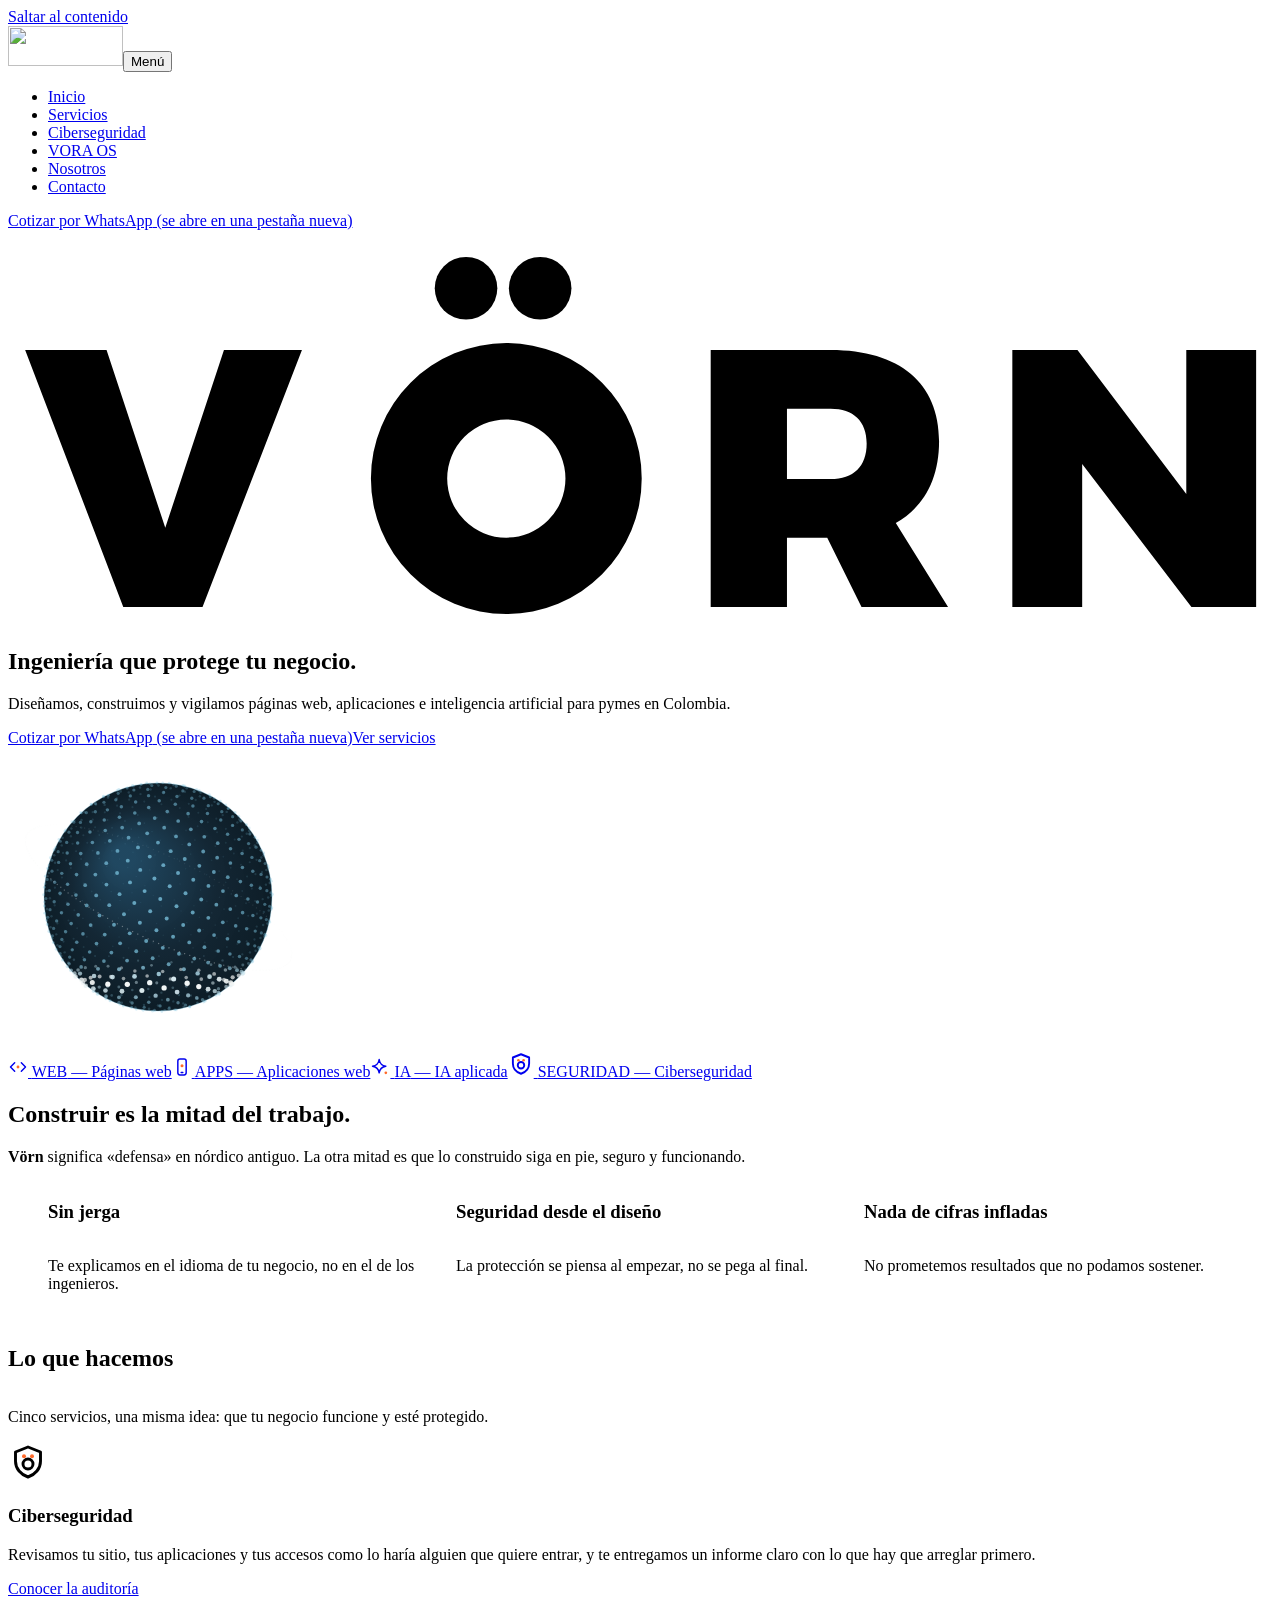
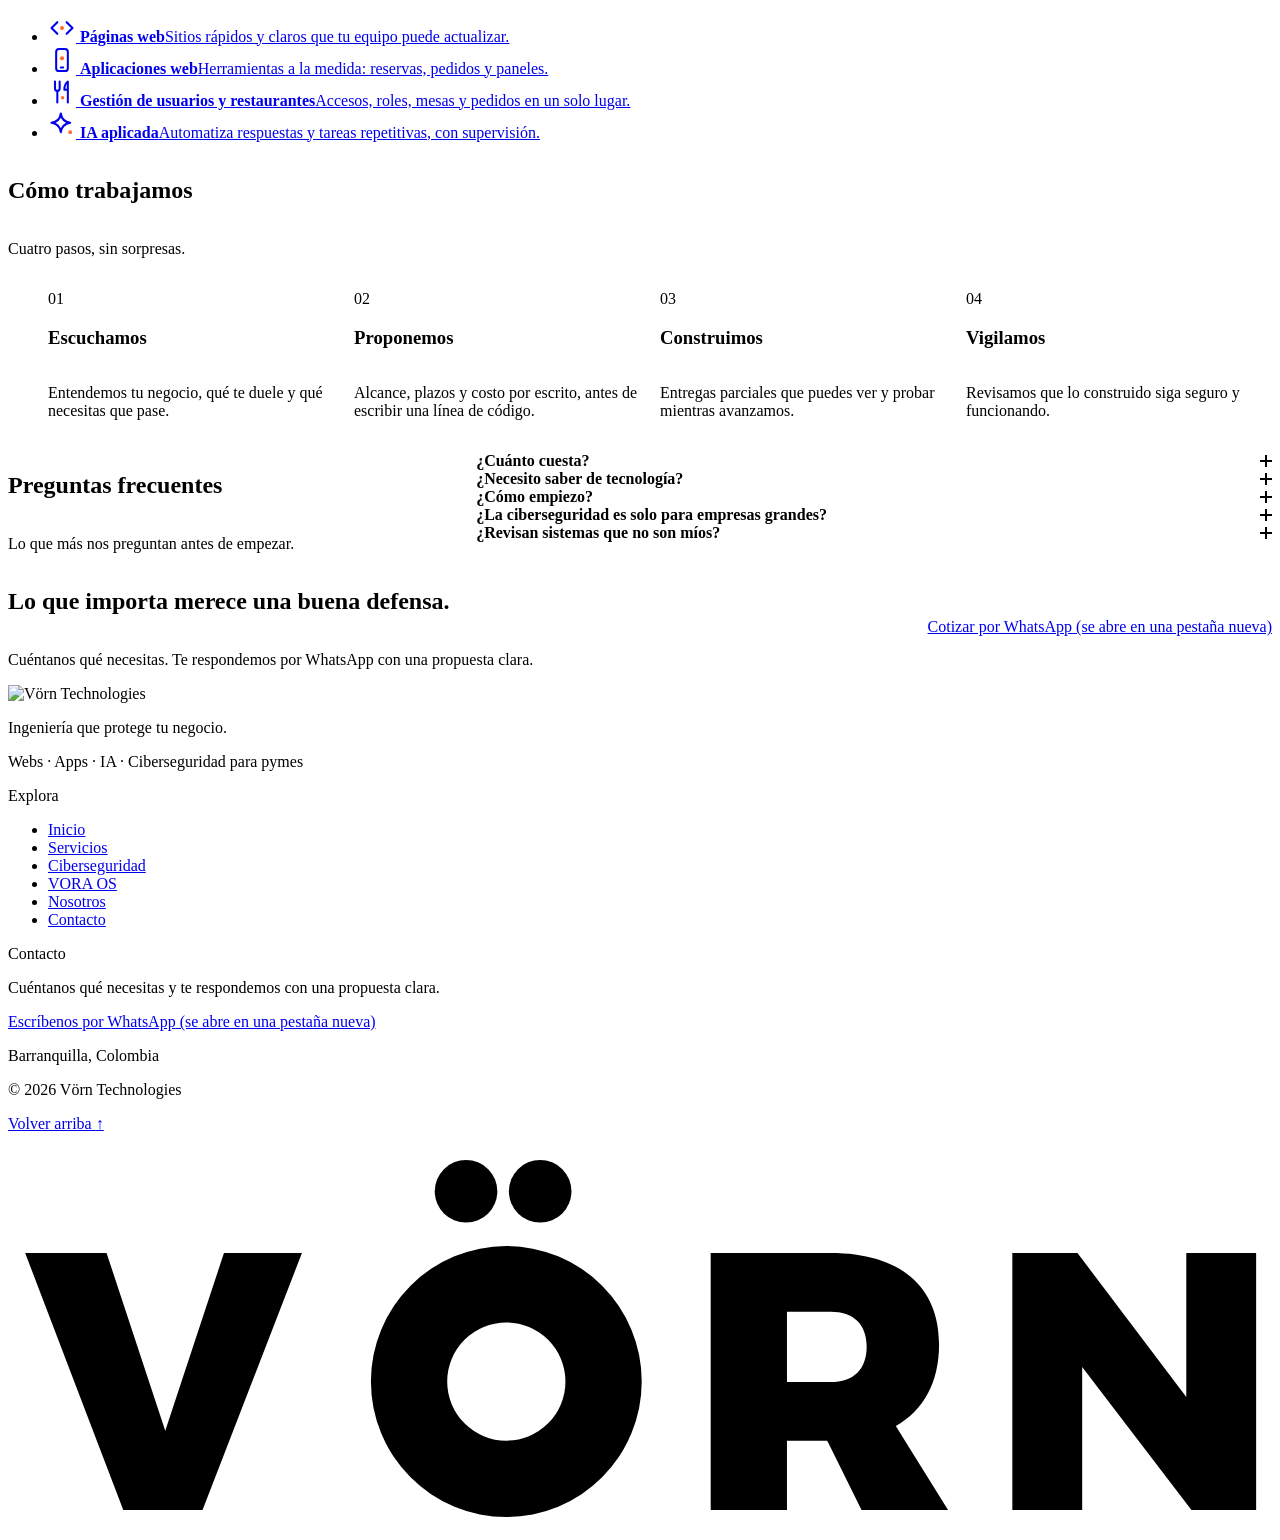
==== commit 5083e738: "Ilustraciones animadas, revelado al bajar, transición entre páginas y pie rehecho Co-Authored-By: Cl" ====
--- a/index.html
+++ b/index.html
@@ -1,4 +1,9 @@
-<!DOCTYPE html><html lang="es-CO"><head><meta charset="utf-8"><meta name="viewport" content="width=device-width, initial-scale=1"><title>Inicio · Vörn Technologies</title><meta name="description" content="Vörn Technologies: webs, aplicaciones, inteligencia artificial y ciberseguridad para pymes en Colombia. Ingeniería que protege tu negocio."><meta name="theme-color" content="#081822"><link rel="canonical" href="https://ijarroyov.github.io/vorn-technologies/"><link rel="icon" type="image/svg+xml" href="/vorn-technologies/favicon.svg"><link rel="preload" href="/vorn-technologies/fonts/bricolage-latin.woff2" as="font" type="font/woff2" crossorigin><link rel="preload" href="/vorn-technologies/fonts/geist-latin.woff2" as="font" type="font/woff2" crossorigin><meta property="og:type" content="website"><meta property="og:locale" content="es_CO"><meta property="og:site_name" content="Vörn Technologies"><meta property="og:title" content="Inicio · Vörn Technologies"><meta property="og:description" content="Vörn Technologies: webs, aplicaciones, inteligencia artificial y ciberseguridad para pymes en Colombia. Ingeniería que protege tu negocio."><meta property="og:url" content="https://ijarroyov.github.io/vorn-technologies/"><link rel="stylesheet" href="/vorn-technologies/_astro/BaseLayout.CsWNifkx.css"><style>.grid[data-astro-cid-kb4hqkqx]{gap:var(--space-6);display:grid}li[data-astro-cid-kb4hqkqx]{gap:var(--space-2);padding-top:var(--space-4);border-top:1px solid var(--border);align-content:start;display:grid}@media (width>=52rem){.grid[data-astro-cid-kb4hqkqx]{grid-template-columns:repeat(var(--cols), 1fr);gap:var(--space-7)}}
+<!DOCTYPE html><html lang="es-CO"><head><meta charset="utf-8"><meta name="viewport" content="width=device-width, initial-scale=1"><title>Inicio · Vörn Technologies</title><meta name="description" content="Vörn Technologies: webs, aplicaciones, inteligencia artificial y ciberseguridad para pymes en Colombia. Ingeniería que protege tu negocio."><meta name="theme-color" content="#081822"><link rel="canonical" href="https://ijarroyov.github.io/vorn-technologies/"><link rel="icon" type="image/svg+xml" href="/vorn-technologies/favicon.svg"><link rel="preload" href="/vorn-technologies/fonts/bricolage-latin.woff2" as="font" type="font/woff2" crossorigin><link rel="preload" href="/vorn-technologies/fonts/geist-latin.woff2" as="font" type="font/woff2" crossorigin><meta property="og:type" content="website"><meta property="og:locale" content="es_CO"><meta property="og:site_name" content="Vörn Technologies"><meta property="og:title" content="Inicio · Vörn Technologies"><meta property="og:description" content="Vörn Technologies: webs, aplicaciones, inteligencia artificial y ciberseguridad para pymes en Colombia. Ingeniería que protege tu negocio."><meta property="og:url" content="https://ijarroyov.github.io/vorn-technologies/"><script>
+      document.documentElement.classList.add('js');
+      setTimeout(function () {
+        if (!window.__reveal) document.documentElement.classList.add('reveal-failsafe');
+      }, 2500);
+    </script><link rel="stylesheet" href="/vorn-technologies/_astro/BaseLayout.CIRq9aRm.css"><style>.grid[data-astro-cid-kb4hqkqx]{gap:var(--space-6);display:grid}li[data-astro-cid-kb4hqkqx]{gap:var(--space-2);padding-top:var(--space-4);border-top:1px solid var(--border);align-content:start;display:grid}@media (width>=52rem){.grid[data-astro-cid-kb4hqkqx]{grid-template-columns:repeat(var(--cols), 1fr);gap:var(--space-7)}}
 </style><link rel="stylesheet" href="/vorn-technologies/_astro/index.DIqYlXAK.css"><style>.steps[data-astro-cid-yi32qbuw]{gap:var(--space-6);counter-reset:step;display:grid}li[data-astro-cid-yi32qbuw]{gap:var(--space-2);padding-top:var(--space-4);border-top:1px solid var(--border);display:grid}.step__n[data-astro-cid-yi32qbuw]{color:var(--sky)}@media (width>=52rem){.steps[data-astro-cid-yi32qbuw]{grid-template-columns:repeat(auto-fit,minmax(14rem,1fr))}}
 .heading[data-astro-cid-ysklgcyt]{gap:var(--space-4);margin-bottom:var(--space-7);max-width:44rem;display:grid}
 .layout[data-astro-cid-gfo3rpqg]{display:grid}.faq[data-astro-cid-gfo3rpqg]{padding:var(--space-2)}@media (width>=62rem){.layout[data-astro-cid-gfo3rpqg]{gap:var(--space-8);grid-template-columns:1fr 1.7fr;align-items:start}.layout[data-astro-cid-gfo3rpqg] .heading{margin-bottom:0;position:sticky;top:7rem}}details[data-astro-cid-gfo3rpqg]+details[data-astro-cid-gfo3rpqg]{border-top:1px solid var(--border)}summary[data-astro-cid-gfo3rpqg]{justify-content:space-between;align-items:center;gap:var(--space-4);min-height:var(--tap);padding:var(--space-3) var(--space-4);border-radius:var(--radius-md);cursor:pointer;font-weight:600;list-style:none;display:flex}summary[data-astro-cid-gfo3rpqg]::-webkit-details-marker{display:none}summary[data-astro-cid-gfo3rpqg]:hover{background:#f4f6f50f}summary[data-astro-cid-gfo3rpqg]:after{content:"";width:.75rem;height:.75rem;transition:rotate var(--t-fast) var(--ease-enter);background:linear-gradient(currentColor,currentColor) 50%/100% 2px no-repeat,linear-gradient(currentColor,currentColor) 50%/2px 100% no-repeat;flex:none}details[data-astro-cid-gfo3rpqg][open] summary[data-astro-cid-gfo3rpqg]:after{rotate:45deg}details[data-astro-cid-gfo3rpqg] p[data-astro-cid-gfo3rpqg]{padding:0 var(--space-4) var(--space-4)}
@@ -12,4 +17,4 @@
 <span class="rows__text" data-astro-cid-dqo7rcoc><strong data-astro-cid-dqo7rcoc>Páginas web</strong><span class="muted" data-astro-cid-dqo7rcoc>Sitios rápidos y claros que tu equipo puede actualizar.</span></span></a></li><li data-astro-cid-dqo7rcoc><a href="/vorn-technologies/servicios#apps" data-astro-cid-dqo7rcoc><svg xmlns="http://www.w3.org/2000/svg" viewBox="0 0 24 24" width="28" height="28" aria-hidden="true" focusable="false" fill="none" stroke="currentColor" stroke-width="1.75" stroke-linecap="round" stroke-linejoin="round"><rect x="7" y="2.5" width="10" height="19" rx="2.5"/><path d="M11 18.5h2"/><circle fill="#FF6A2B" stroke="none" cx="12" cy="10.5" r="1.8"/></svg>
 <span class="rows__text" data-astro-cid-dqo7rcoc><strong data-astro-cid-dqo7rcoc>Aplicaciones web</strong><span class="muted" data-astro-cid-dqo7rcoc>Herramientas a la medida: reservas, pedidos y paneles.</span></span></a></li><li data-astro-cid-dqo7rcoc><a href="/vorn-technologies/servicios#gestion" data-astro-cid-dqo7rcoc><svg xmlns="http://www.w3.org/2000/svg" viewBox="0 0 24 24" width="28" height="28" aria-hidden="true" focusable="false" fill="none" stroke="currentColor" stroke-width="1.75" stroke-linecap="round" stroke-linejoin="round"><path d="M6 3v6a2 2 0 004 0V3M8 11v10M17 21V3c-2 1.5-3 4-3 7h3"/><circle fill="#FF6A2B" stroke="none" cx="12.5" cy="17" r="1.5"/></svg>
 <span class="rows__text" data-astro-cid-dqo7rcoc><strong data-astro-cid-dqo7rcoc>Gestión de usuarios y restaurantes</strong><span class="muted" data-astro-cid-dqo7rcoc>Accesos, roles, mesas y pedidos en un solo lugar.</span></span></a></li><li data-astro-cid-dqo7rcoc><a href="/vorn-technologies/servicios#ia" data-astro-cid-dqo7rcoc><svg xmlns="http://www.w3.org/2000/svg" viewBox="0 0 24 24" width="28" height="28" aria-hidden="true" focusable="false" fill="none" stroke="currentColor" stroke-width="1.75" stroke-linecap="round" stroke-linejoin="round"><path d="M11 3c.7 5 3 7.3 8 8-5 .7-7.3 3-8 8-.7-5-3-7.3-8-8 5-.7 7.3-3 8-8z"/><circle fill="#FF6A2B" stroke="none" cx="19" cy="19" r="1.6"/></svg>
-<span class="rows__text" data-astro-cid-dqo7rcoc><strong data-astro-cid-dqo7rcoc>IA aplicada</strong><span class="muted" data-astro-cid-dqo7rcoc>Automatiza respuestas y tareas repetitivas, con supervisión.</span></span></a></li></ul></div></section><section class="container section" aria-labelledby="process-title"><div class="heading" data-astro-cid-ysklgcyt><h2 id="process-title" data-astro-cid-ysklgcyt>Cómo trabajamos</h2><p class="lead" data-astro-cid-ysklgcyt>Cuatro pasos, sin sorpresas.</p></div><ol class="steps" data-astro-cid-yi32qbuw><li data-astro-cid-yi32qbuw><span class="mono-label step__n" aria-hidden="true" data-astro-cid-yi32qbuw>01</span><h3 data-astro-cid-yi32qbuw>Escuchamos</h3><p class="muted" data-astro-cid-yi32qbuw>Entendemos tu negocio, qué te duele y qué necesitas que pase.</p></li><li data-astro-cid-yi32qbuw><span class="mono-label step__n" aria-hidden="true" data-astro-cid-yi32qbuw>02</span><h3 data-astro-cid-yi32qbuw>Proponemos</h3><p class="muted" data-astro-cid-yi32qbuw>Alcance, plazos y costo por escrito, antes de escribir una línea de código.</p></li><li data-astro-cid-yi32qbuw><span class="mono-label step__n" aria-hidden="true" data-astro-cid-yi32qbuw>03</span><h3 data-astro-cid-yi32qbuw>Construimos</h3><p class="muted" data-astro-cid-yi32qbuw>Entregas parciales que puedes ver y probar mientras avanzamos.</p></li><li data-astro-cid-yi32qbuw><span class="mono-label step__n" aria-hidden="true" data-astro-cid-yi32qbuw>04</span><h3 data-astro-cid-yi32qbuw>Vigilamos</h3><p class="muted" data-astro-cid-yi32qbuw>Revisamos que lo construido siga seguro y funcionando.</p></li></ol></section><section class="container section" aria-labelledby="faq-title" data-astro-cid-gfo3rpqg><div class="layout" data-astro-cid-gfo3rpqg><div class="heading" data-astro-cid-ysklgcyt><h2 id="faq-title" data-astro-cid-ysklgcyt>Preguntas frecuentes</h2><p class="lead" data-astro-cid-ysklgcyt>Lo que más nos preguntan antes de empezar.</p></div><div class="faq surface" data-astro-cid-gfo3rpqg><details data-astro-cid-gfo3rpqg><summary data-astro-cid-gfo3rpqg>¿Cuánto cuesta?</summary><p class="muted" data-astro-cid-gfo3rpqg>Depende de lo que necesites. Antes de empezar te entregamos una propuesta con alcance, plazo y costo por escrito, para que decidas con todo claro.</p></details><details data-astro-cid-gfo3rpqg><summary data-astro-cid-gfo3rpqg>¿Necesito saber de tecnología?</summary><p class="muted" data-astro-cid-gfo3rpqg>No. Te explicamos todo en el idioma de tu negocio. Solo cuéntanos qué necesitas lograr.</p></details><details data-astro-cid-gfo3rpqg><summary data-astro-cid-gfo3rpqg>¿Cómo empiezo?</summary><p class="muted" data-astro-cid-gfo3rpqg>Escríbenos por WhatsApp contándonos de tu negocio y qué te preocupa. Te respondemos con los siguientes pasos.</p></details><details data-astro-cid-gfo3rpqg><summary data-astro-cid-gfo3rpqg>¿La ciberseguridad es solo para empresas grandes?</summary><p class="muted" data-astro-cid-gfo3rpqg>No. Cualquier negocio con una página, un correo o un sistema en línea puede ser blanco de un ataque. Una auditoría revisa primero lo que más se explota.</p></details><details data-astro-cid-gfo3rpqg><summary data-astro-cid-gfo3rpqg>¿Revisan sistemas que no son míos?</summary><p class="muted" data-astro-cid-gfo3rpqg>No. Solo trabajamos sobre lo que tú autorizas por escrito.</p></details></div></div></section><section class="container section" aria-labelledby="cta-title" data-astro-cid-lzktbjlk><div class="surface band" data-astro-cid-lzktbjlk><div class="band__copy" data-astro-cid-lzktbjlk><h2 id="cta-title" data-astro-cid-lzktbjlk>Lo que importa merece una buena defensa.</h2><p class="lead" data-astro-cid-lzktbjlk>Cuéntanos qué necesitas. Te respondemos por WhatsApp con una propuesta clara.</p></div><a href="https://wa.me/573016438983?text=Hola%2C%20quiero%20cotizar%20un%20proyecto%20con%20V%C3%B6rn%20Technologies." class="btn btn--primary" target="_blank" rel="noopener noreferrer" data-astro-cid-j6ocf6pu>Cotizar por WhatsApp<span class="sr-only" data-astro-cid-j6ocf6pu> (se abre en una pestaña nueva)</span></a></div></section></main><footer class="footer" data-astro-cid-oenwriqq><div class="container footer__grid" data-astro-cid-oenwriqq><div class="footer__brand" data-astro-cid-oenwriqq><img src="/vorn-technologies/brand/vorn-logo-white.svg" alt="Vörn Technologies" width="138" height="48" loading="lazy" data-astro-cid-oenwriqq><p class="muted" data-astro-cid-oenwriqq>Ingeniería que protege tu negocio.</p></div><nav aria-label="Pie de página" data-astro-cid-oenwriqq><ul data-astro-cid-oenwriqq><li data-astro-cid-oenwriqq><a href="/vorn-technologies/" data-astro-cid-oenwriqq>Inicio</a></li><li data-astro-cid-oenwriqq><a href="/vorn-technologies/servicios" data-astro-cid-oenwriqq>Servicios</a></li><li data-astro-cid-oenwriqq><a href="/vorn-technologies/ciberseguridad" data-astro-cid-oenwriqq>Ciberseguridad</a></li><li data-astro-cid-oenwriqq><a href="/vorn-technologies/vora-os" data-astro-cid-oenwriqq>VORA OS</a></li><li data-astro-cid-oenwriqq><a href="/vorn-technologies/nosotros" data-astro-cid-oenwriqq>Nosotros</a></li><li data-astro-cid-oenwriqq><a href="/vorn-technologies/contacto" data-astro-cid-oenwriqq>Contacto</a></li></ul></nav><div class="footer__contact" data-astro-cid-oenwriqq><p class="muted" data-astro-cid-oenwriqq>Desde Colombia, para pymes.</p><a href="https://wa.me/573016438983?text=Hola%2C%20quiero%20cotizar%20un%20proyecto%20con%20V%C3%B6rn%20Technologies." target="_blank" rel="noopener noreferrer" data-astro-cid-oenwriqq>Escríbenos por WhatsApp<span class="sr-only" data-astro-cid-oenwriqq> (se abre en una pestaña nueva)</span></a></div></div><div class="container footer__legal" data-astro-cid-oenwriqq><p class="muted" data-astro-cid-oenwriqq>© 2026 Vörn Technologies. Webs · Apps · IA · Ciberseguridad para pymes.</p></div><div class="footer__mark" data-astro-cid-oenwriqq><svg class="wordmark wordmark--outline" viewBox="146 24 295 92" aria-hidden="true" data-astro-cid-iwd2mrac><g class="letters" data-astro-cid-iwd2mrac><path d="M150 52 172.9 112H191.4L214.6 52H196.4L182.7 93.5L169 52Z" data-astro-cid-iwd2mrac></path><path data-ring d="M230.7 82A31.6 31.6 0 1 0 293.9 82A31.6 31.6 0 1 0 230.7 82ZM248.5 82A13.8 13.8 0 1 1 276.1 82A13.8 13.8 0 1 1 248.5 82Z" data-astro-cid-iwd2mrac></path><path d="M365.4 112 353.2 92.4C359.7 88.7 363.3 82.2 363.3 73.3C363.3 59.7 354.1 52 338 52H310V112H327.8V95.8H337.2L345.2 112ZM327.8 65.7H338C343.3 65.7 346.4 68.6 346.4 73.8C346.4 79.2 343.3 82.1 338 82.1H327.8Z" data-astro-cid-iwd2mrac></path><path d="M380.4 52V112H396.7V78.6L422.2 112H437.3V52H421V85.6L395.6 52Z" data-astro-cid-iwd2mrac></path></g><g data-eye data-astro-cid-iwd2mrac><circle class="eye" cx="252.9" cy="37.6" r="7.3" fill="var(--ember)" data-astro-cid-iwd2mrac></circle></g><g data-eye data-astro-cid-iwd2mrac><circle class="eye" cx="270.2" cy="37.6" r="7.3" fill="var(--ember)" data-astro-cid-iwd2mrac></circle></g></svg></div></footer></body></html>+<span class="rows__text" data-astro-cid-dqo7rcoc><strong data-astro-cid-dqo7rcoc>IA aplicada</strong><span class="muted" data-astro-cid-dqo7rcoc>Automatiza respuestas y tareas repetitivas, con supervisión.</span></span></a></li></ul></div></section><section class="container section" aria-labelledby="process-title"><div class="heading" data-astro-cid-ysklgcyt><h2 id="process-title" data-astro-cid-ysklgcyt>Cómo trabajamos</h2><p class="lead" data-astro-cid-ysklgcyt>Cuatro pasos, sin sorpresas.</p></div><ol class="steps" data-astro-cid-yi32qbuw><li data-astro-cid-yi32qbuw><span class="mono-label step__n" aria-hidden="true" data-astro-cid-yi32qbuw>01</span><h3 data-astro-cid-yi32qbuw>Escuchamos</h3><p class="muted" data-astro-cid-yi32qbuw>Entendemos tu negocio, qué te duele y qué necesitas que pase.</p></li><li data-astro-cid-yi32qbuw><span class="mono-label step__n" aria-hidden="true" data-astro-cid-yi32qbuw>02</span><h3 data-astro-cid-yi32qbuw>Proponemos</h3><p class="muted" data-astro-cid-yi32qbuw>Alcance, plazos y costo por escrito, antes de escribir una línea de código.</p></li><li data-astro-cid-yi32qbuw><span class="mono-label step__n" aria-hidden="true" data-astro-cid-yi32qbuw>03</span><h3 data-astro-cid-yi32qbuw>Construimos</h3><p class="muted" data-astro-cid-yi32qbuw>Entregas parciales que puedes ver y probar mientras avanzamos.</p></li><li data-astro-cid-yi32qbuw><span class="mono-label step__n" aria-hidden="true" data-astro-cid-yi32qbuw>04</span><h3 data-astro-cid-yi32qbuw>Vigilamos</h3><p class="muted" data-astro-cid-yi32qbuw>Revisamos que lo construido siga seguro y funcionando.</p></li></ol></section><section class="container section" aria-labelledby="faq-title" data-astro-cid-gfo3rpqg><div class="layout" data-astro-cid-gfo3rpqg><div class="heading" data-astro-cid-ysklgcyt><h2 id="faq-title" data-astro-cid-ysklgcyt>Preguntas frecuentes</h2><p class="lead" data-astro-cid-ysklgcyt>Lo que más nos preguntan antes de empezar.</p></div><div class="faq surface" data-astro-cid-gfo3rpqg><details data-astro-cid-gfo3rpqg><summary data-astro-cid-gfo3rpqg>¿Cuánto cuesta?</summary><p class="muted" data-astro-cid-gfo3rpqg>Depende de lo que necesites. Antes de empezar te entregamos una propuesta con alcance, plazo y costo por escrito, para que decidas con todo claro.</p></details><details data-astro-cid-gfo3rpqg><summary data-astro-cid-gfo3rpqg>¿Necesito saber de tecnología?</summary><p class="muted" data-astro-cid-gfo3rpqg>No. Te explicamos todo en el idioma de tu negocio. Solo cuéntanos qué necesitas lograr.</p></details><details data-astro-cid-gfo3rpqg><summary data-astro-cid-gfo3rpqg>¿Cómo empiezo?</summary><p class="muted" data-astro-cid-gfo3rpqg>Escríbenos por WhatsApp contándonos de tu negocio y qué te preocupa. Te respondemos con los siguientes pasos.</p></details><details data-astro-cid-gfo3rpqg><summary data-astro-cid-gfo3rpqg>¿La ciberseguridad es solo para empresas grandes?</summary><p class="muted" data-astro-cid-gfo3rpqg>No. Cualquier negocio con una página, un correo o un sistema en línea puede ser blanco de un ataque. Una auditoría revisa primero lo que más se explota.</p></details><details data-astro-cid-gfo3rpqg><summary data-astro-cid-gfo3rpqg>¿Revisan sistemas que no son míos?</summary><p class="muted" data-astro-cid-gfo3rpqg>No. Solo trabajamos sobre lo que tú autorizas por escrito.</p></details></div></div></section><section class="container section" aria-labelledby="cta-title" data-astro-cid-lzktbjlk><div class="surface band" data-astro-cid-lzktbjlk><div class="band__copy" data-astro-cid-lzktbjlk><h2 id="cta-title" data-astro-cid-lzktbjlk>Lo que importa merece una buena defensa.</h2><p class="lead" data-astro-cid-lzktbjlk>Cuéntanos qué necesitas. Te respondemos por WhatsApp con una propuesta clara.</p></div><a href="https://wa.me/573016438983?text=Hola%2C%20quiero%20cotizar%20un%20proyecto%20con%20V%C3%B6rn%20Technologies." class="btn btn--primary" target="_blank" rel="noopener noreferrer" data-astro-cid-j6ocf6pu>Cotizar por WhatsApp<span class="sr-only" data-astro-cid-j6ocf6pu> (se abre en una pestaña nueva)</span></a></div></section></main><footer class="footer" data-astro-cid-oenwriqq><div class="container footer__grid" data-astro-cid-oenwriqq><div class="footer__brand" data-astro-cid-oenwriqq><img src="/vorn-technologies/brand/vorn-logo-white.svg" alt="Vörn Technologies" width="138" height="48" loading="lazy" data-astro-cid-oenwriqq><p class="footer__slogan" data-astro-cid-oenwriqq>Ingeniería que protege tu negocio.</p><p class="muted" data-astro-cid-oenwriqq>Webs · Apps · IA · Ciberseguridad para pymes</p></div><nav class="footer__nav" aria-labelledby="footer-nav-title" data-astro-cid-oenwriqq><p class="mono-label muted" id="footer-nav-title" data-astro-cid-oenwriqq>Explora</p><ul data-astro-cid-oenwriqq><li data-astro-cid-oenwriqq><a href="/vorn-technologies/" data-astro-cid-oenwriqq>Inicio</a></li><li data-astro-cid-oenwriqq><a href="/vorn-technologies/servicios" data-astro-cid-oenwriqq>Servicios</a></li><li data-astro-cid-oenwriqq><a href="/vorn-technologies/ciberseguridad" data-astro-cid-oenwriqq>Ciberseguridad</a></li><li data-astro-cid-oenwriqq><a href="/vorn-technologies/vora-os" data-astro-cid-oenwriqq>VORA OS</a></li><li data-astro-cid-oenwriqq><a href="/vorn-technologies/nosotros" data-astro-cid-oenwriqq>Nosotros</a></li><li data-astro-cid-oenwriqq><a href="/vorn-technologies/contacto" data-astro-cid-oenwriqq>Contacto</a></li></ul></nav><div class="footer__contact" data-astro-cid-oenwriqq><p class="mono-label muted" data-astro-cid-oenwriqq>Contacto</p><p class="muted" data-astro-cid-oenwriqq>Cuéntanos qué necesitas y te respondemos con una propuesta clara.</p><a href="https://wa.me/573016438983?text=Hola%2C%20quiero%20cotizar%20un%20proyecto%20con%20V%C3%B6rn%20Technologies." class="btn btn--primary" target="_blank" rel="noopener noreferrer" data-astro-cid-j6ocf6pu>Escríbenos por WhatsApp<span class="sr-only" data-astro-cid-j6ocf6pu> (se abre en una pestaña nueva)</span></a><p class="muted footer__place" data-astro-cid-oenwriqq>Barranquilla, Colombia</p></div></div><div class="container footer__legal" data-astro-cid-oenwriqq><p class="muted" data-astro-cid-oenwriqq>© 2026 Vörn Technologies</p><a class="top" href="#contenido" data-astro-cid-oenwriqq>Volver arriba <span aria-hidden="true" data-astro-cid-oenwriqq>↑</span></a></div><div class="footer__mark" data-astro-cid-oenwriqq><svg class="wordmark wordmark--outline" viewBox="146 24 295 92" aria-hidden="true" data-astro-cid-iwd2mrac><g class="letters" data-astro-cid-iwd2mrac><path d="M150 52 172.9 112H191.4L214.6 52H196.4L182.7 93.5L169 52Z" data-astro-cid-iwd2mrac></path><path data-ring d="M230.7 82A31.6 31.6 0 1 0 293.9 82A31.6 31.6 0 1 0 230.7 82ZM248.5 82A13.8 13.8 0 1 1 276.1 82A13.8 13.8 0 1 1 248.5 82Z" data-astro-cid-iwd2mrac></path><path d="M365.4 112 353.2 92.4C359.7 88.7 363.3 82.2 363.3 73.3C363.3 59.7 354.1 52 338 52H310V112H327.8V95.8H337.2L345.2 112ZM327.8 65.7H338C343.3 65.7 346.4 68.6 346.4 73.8C346.4 79.2 343.3 82.1 338 82.1H327.8Z" data-astro-cid-iwd2mrac></path><path d="M380.4 52V112H396.7V78.6L422.2 112H437.3V52H421V85.6L395.6 52Z" data-astro-cid-iwd2mrac></path></g><g data-eye data-astro-cid-iwd2mrac><circle class="eye" cx="252.9" cy="37.6" r="7.3" fill="var(--ember)" data-astro-cid-iwd2mrac></circle></g><g data-eye data-astro-cid-iwd2mrac><circle class="eye" cx="270.2" cy="37.6" r="7.3" fill="var(--ember)" data-astro-cid-iwd2mrac></circle></g></svg></div></footer><script type="module">var e=`.heading,.grid > li,.steps > li,.detail,.cards > li,.faq,.feature,.rows,.defense__intro,.band,.promo,div.panel,.goals,.model,.program,.hints,.footer__grid > *`;window.__reveal=!0;var t=matchMedia(`(prefers-reduced-motion: reduce)`).matches,n=[];for(let t of document.querySelectorAll(e))t.closest(`.hero`)||t.parentElement?.closest(`[data-reveal-mark]`)||(t.setAttribute(`data-reveal-mark`,``),n.push(t));var r=new Map;for(let e of n){let t=e.parentElement,n=r.get(t)??0;r.set(t,n+1),e.style.setProperty(`--d`,`${Math.min(n,4)*90}ms`),e.setAttribute(`data-reveal`,``)}if(t||!(`IntersectionObserver`in window))n.forEach(e=>e.classList.add(`is-in`));else{let e=new IntersectionObserver(t=>{for(let n of t)n.isIntersecting&&(n.target.classList.add(`is-in`),e.unobserve(n.target))},{rootMargin:`0px 0px -8% 0px`,threshold:.12});n.forEach(t=>e.observe(t))}</script></body></html>
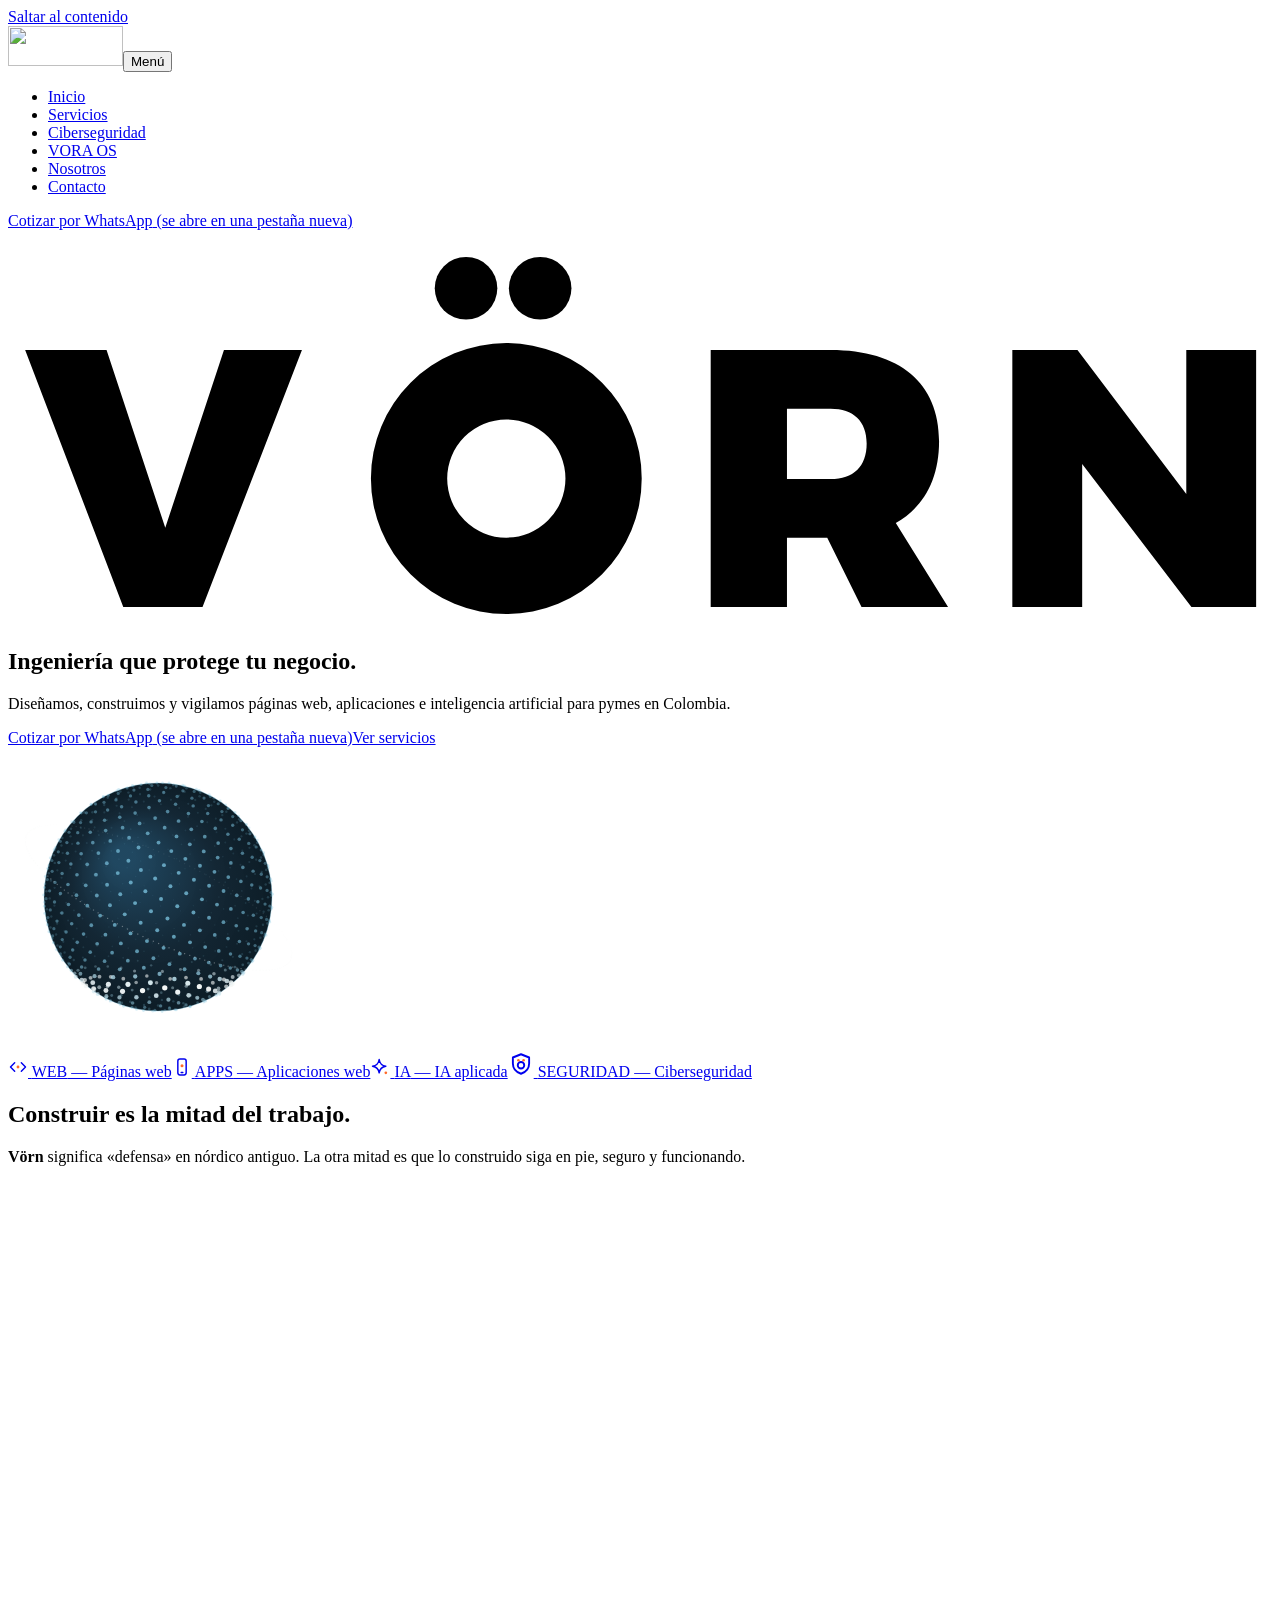
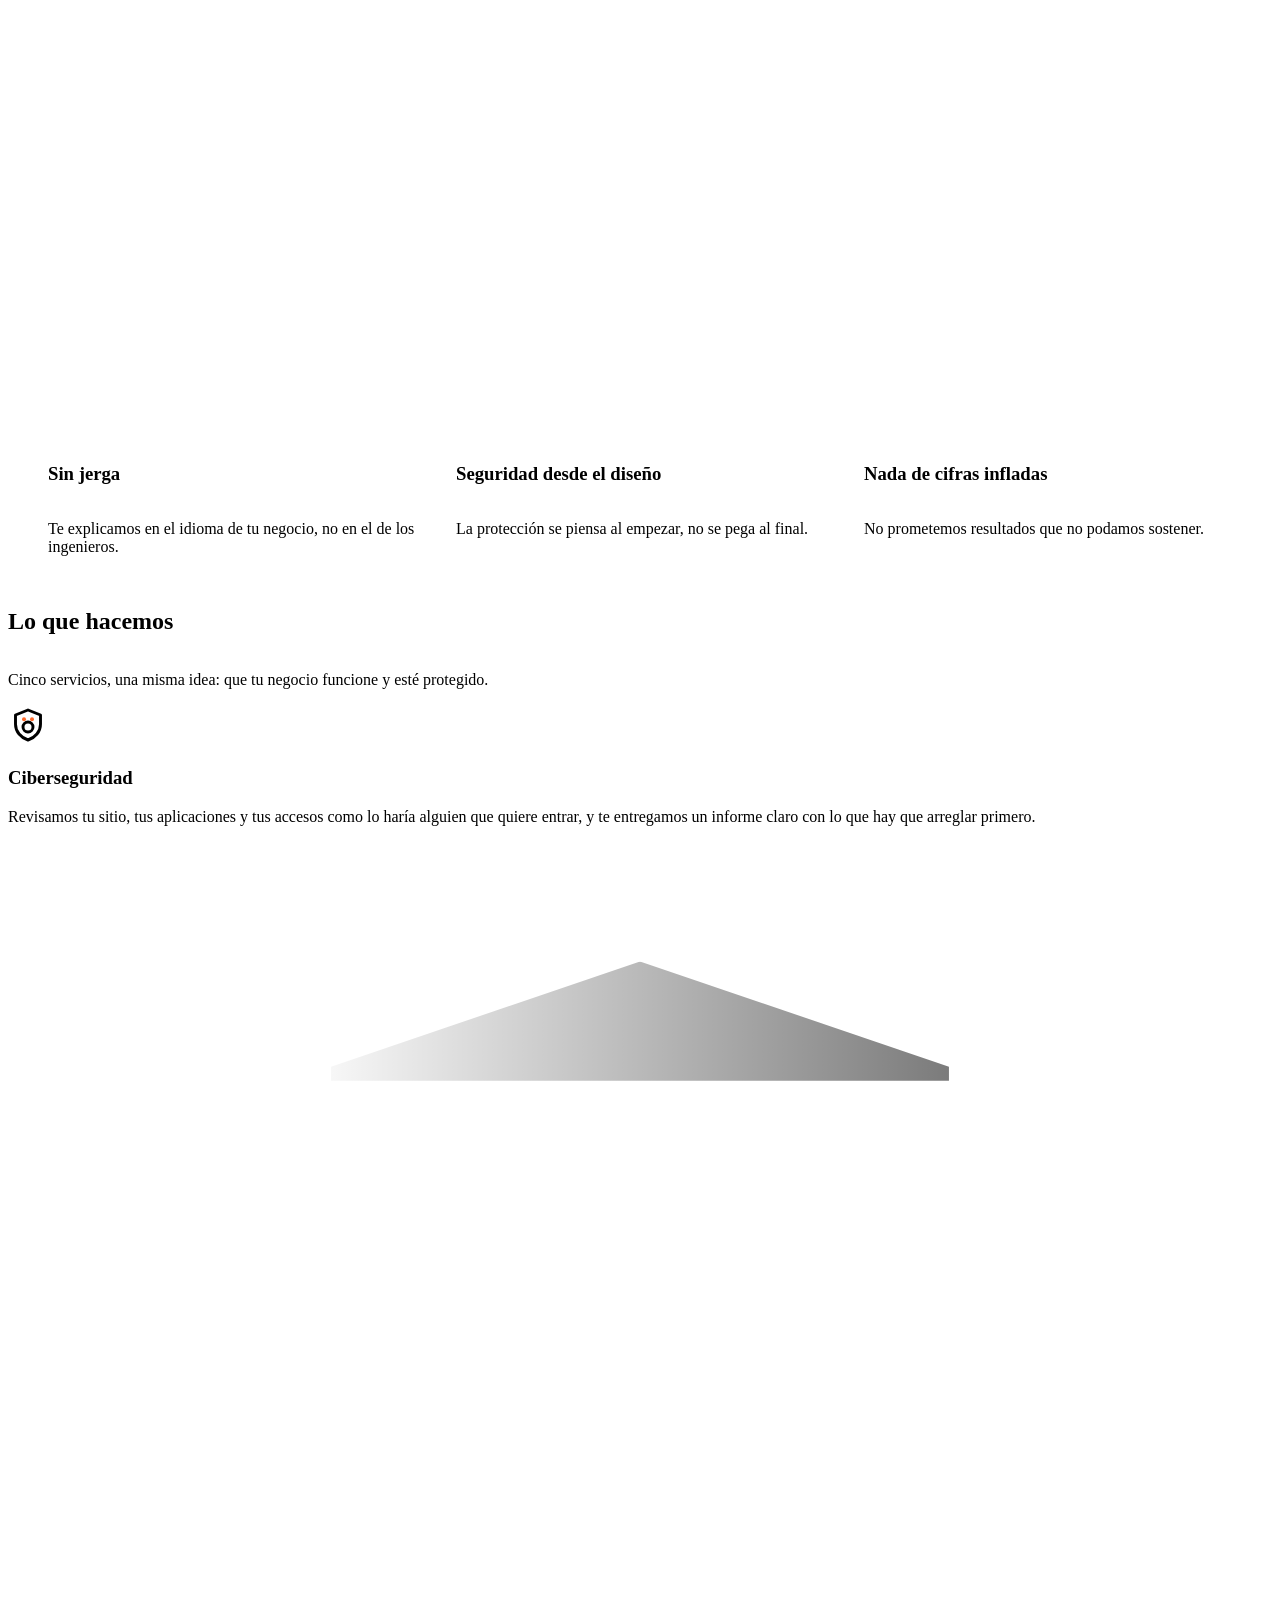
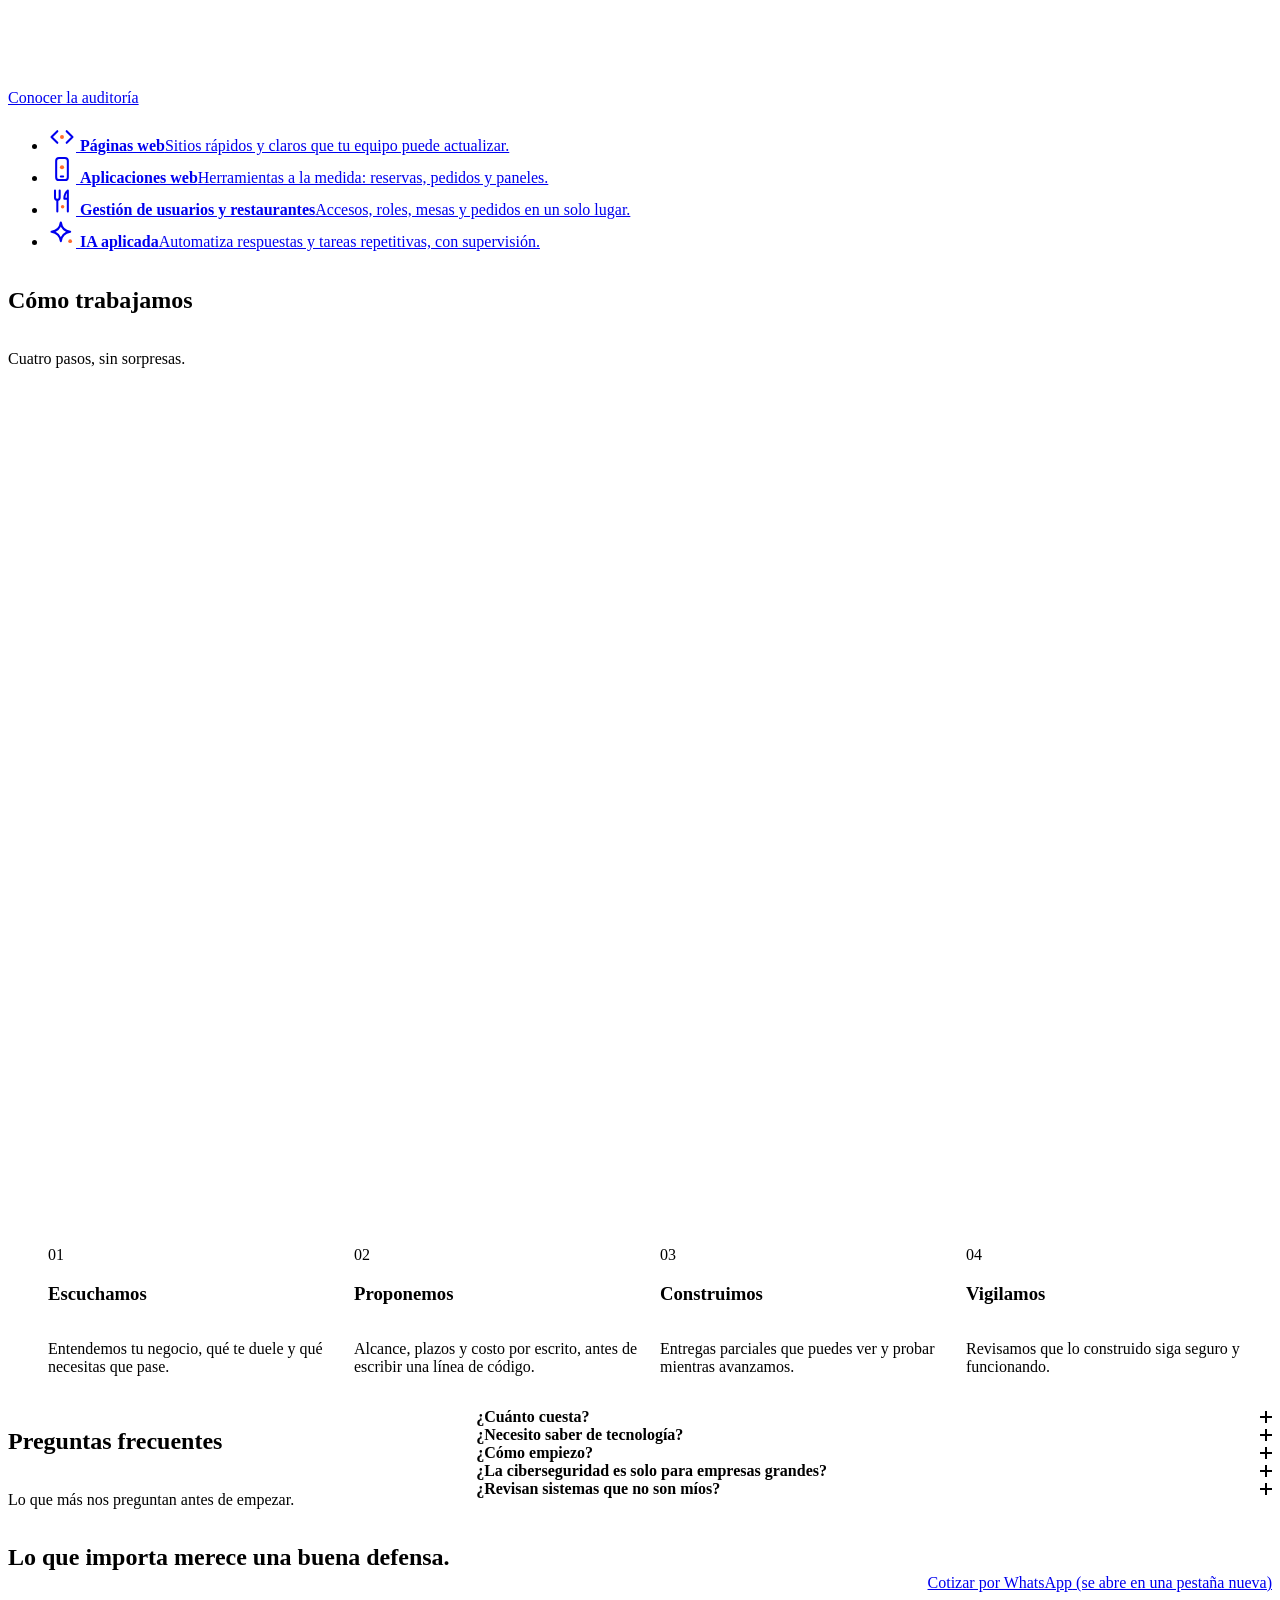
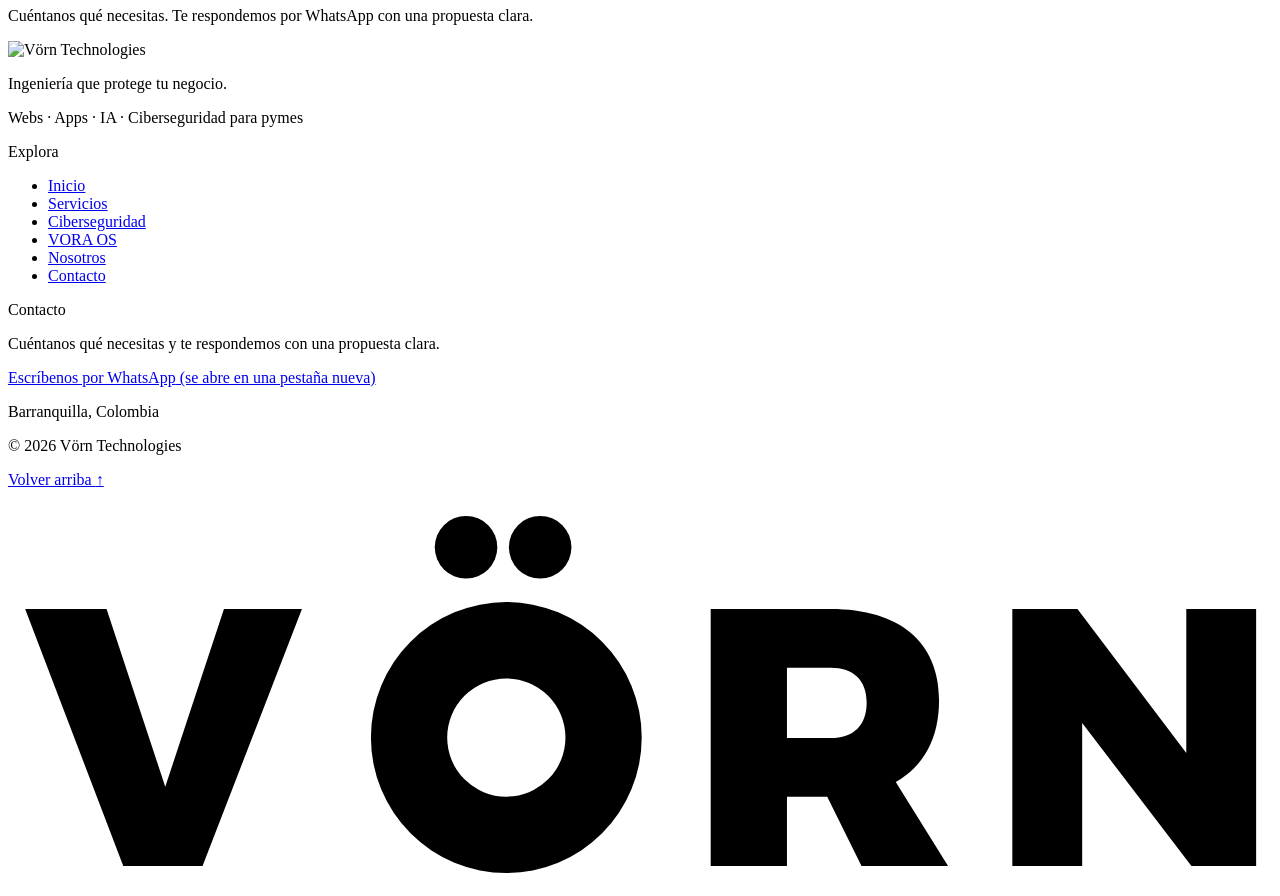
==== commit df45848e: "Ilustraciones en portada y Nosotros; titulares que se escriben palabra por palabra Co-Authored-By: C" ====
--- a/index.html
+++ b/index.html
@@ -3,18 +3,18 @@
       setTimeout(function () {
         if (!window.__reveal) document.documentElement.classList.add('reveal-failsafe');
       }, 2500);
-    </script><link rel="stylesheet" href="/vorn-technologies/_astro/BaseLayout.CIRq9aRm.css"><style>.grid[data-astro-cid-kb4hqkqx]{gap:var(--space-6);display:grid}li[data-astro-cid-kb4hqkqx]{gap:var(--space-2);padding-top:var(--space-4);border-top:1px solid var(--border);align-content:start;display:grid}@media (width>=52rem){.grid[data-astro-cid-kb4hqkqx]{grid-template-columns:repeat(var(--cols), 1fr);gap:var(--space-7)}}
-</style><link rel="stylesheet" href="/vorn-technologies/_astro/index.DIqYlXAK.css"><style>.steps[data-astro-cid-yi32qbuw]{gap:var(--space-6);counter-reset:step;display:grid}li[data-astro-cid-yi32qbuw]{gap:var(--space-2);padding-top:var(--space-4);border-top:1px solid var(--border);display:grid}.step__n[data-astro-cid-yi32qbuw]{color:var(--sky)}@media (width>=52rem){.steps[data-astro-cid-yi32qbuw]{grid-template-columns:repeat(auto-fit,minmax(14rem,1fr))}}
-.heading[data-astro-cid-ysklgcyt]{gap:var(--space-4);margin-bottom:var(--space-7);max-width:44rem;display:grid}
+    </script><link rel="stylesheet" href="/vorn-technologies/_astro/BaseLayout.D7KpUQcm.css"><style>.grid[data-astro-cid-kb4hqkqx]{gap:var(--space-6);display:grid}li[data-astro-cid-kb4hqkqx]{gap:var(--space-2);padding-top:var(--space-4);border-top:1px solid var(--border);align-content:start;display:grid}@media (width>=52rem){.grid[data-astro-cid-kb4hqkqx]{grid-template-columns:repeat(var(--cols), 1fr);gap:var(--space-7)}}
+.steps[data-astro-cid-yi32qbuw]{gap:var(--space-6);counter-reset:step;display:grid}li[data-astro-cid-yi32qbuw]{gap:var(--space-2);padding-top:var(--space-4);border-top:1px solid var(--border);display:grid}.step__n[data-astro-cid-yi32qbuw]{color:var(--sky)}@media (width>=52rem){.steps[data-astro-cid-yi32qbuw]{grid-template-columns:repeat(auto-fit,minmax(14rem,1fr))}}
+</style><link rel="stylesheet" href="/vorn-technologies/_astro/Illustration.1NISOU8w.css"><link rel="stylesheet" href="/vorn-technologies/_astro/index.BDEqzUoS.css"><style>.heading[data-astro-cid-ysklgcyt]{gap:var(--space-4);margin-bottom:var(--space-7);max-width:44rem;display:grid}
 .layout[data-astro-cid-gfo3rpqg]{display:grid}.faq[data-astro-cid-gfo3rpqg]{padding:var(--space-2)}@media (width>=62rem){.layout[data-astro-cid-gfo3rpqg]{gap:var(--space-8);grid-template-columns:1fr 1.7fr;align-items:start}.layout[data-astro-cid-gfo3rpqg] .heading{margin-bottom:0;position:sticky;top:7rem}}details[data-astro-cid-gfo3rpqg]+details[data-astro-cid-gfo3rpqg]{border-top:1px solid var(--border)}summary[data-astro-cid-gfo3rpqg]{justify-content:space-between;align-items:center;gap:var(--space-4);min-height:var(--tap);padding:var(--space-3) var(--space-4);border-radius:var(--radius-md);cursor:pointer;font-weight:600;list-style:none;display:flex}summary[data-astro-cid-gfo3rpqg]::-webkit-details-marker{display:none}summary[data-astro-cid-gfo3rpqg]:hover{background:#f4f6f50f}summary[data-astro-cid-gfo3rpqg]:after{content:"";width:.75rem;height:.75rem;transition:rotate var(--t-fast) var(--ease-enter);background:linear-gradient(currentColor,currentColor) 50%/100% 2px no-repeat,linear-gradient(currentColor,currentColor) 50%/2px 100% no-repeat;flex:none}details[data-astro-cid-gfo3rpqg][open] summary[data-astro-cid-gfo3rpqg]:after{rotate:45deg}details[data-astro-cid-gfo3rpqg] p[data-astro-cid-gfo3rpqg]{padding:0 var(--space-4) var(--space-4)}
 .band[data-astro-cid-lzktbjlk]{gap:var(--space-6);padding:clamp(var(--space-6), 5vw, var(--space-8));align-items:center;display:grid}.band__copy[data-astro-cid-lzktbjlk]{gap:var(--space-3);display:grid}@media (width>=52rem){.band[data-astro-cid-lzktbjlk]{grid-template-columns:1fr auto}}
 </style></head><body><a class="skip-link" href="#contenido">Saltar al contenido</a><header class="header" data-astro-cid-isef26zo><div class="container" data-astro-cid-isef26zo><div class="glass glass--soft bar" data-astro-cid-isef26zo><a class="brand" href="/vorn-technologies/" aria-label="Vörn Technologies, inicio" data-astro-cid-isef26zo><img src="/vorn-technologies/brand/vorn-logo-white.svg" alt="" width="115" height="40" data-astro-cid-isef26zo></a><button class="toggle" type="button" aria-expanded="false" aria-controls="menu" data-nav-toggle data-astro-cid-isef26zo><span class="sr-only" data-astro-cid-isef26zo>Menú</span><span class="toggle__bars" aria-hidden="true" data-astro-cid-isef26zo></span></button><div class="menu" id="menu" data-nav-menu data-open="false" data-astro-cid-isef26zo><nav aria-label="Principal" data-astro-cid-isef26zo><ul data-astro-cid-isef26zo><li data-astro-cid-isef26zo><a href="/vorn-technologies/" aria-current="page" data-astro-cid-isef26zo>Inicio</a></li><li data-astro-cid-isef26zo><a href="/vorn-technologies/servicios" data-astro-cid-isef26zo>Servicios</a></li><li data-astro-cid-isef26zo><a href="/vorn-technologies/ciberseguridad" data-astro-cid-isef26zo>Ciberseguridad</a></li><li data-astro-cid-isef26zo><a href="/vorn-technologies/vora-os" data-astro-cid-isef26zo>VORA OS</a></li><li data-astro-cid-isef26zo><a href="/vorn-technologies/nosotros" data-astro-cid-isef26zo>Nosotros</a></li><li data-astro-cid-isef26zo><a href="/vorn-technologies/contacto" data-astro-cid-isef26zo>Contacto</a></li></ul></nav><a href="https://wa.me/573016438983?text=Hola%2C%20quiero%20cotizar%20un%20proyecto%20con%20V%C3%B6rn%20Technologies." class="btn btn--primary menu__cta" target="_blank" rel="noopener noreferrer" data-astro-cid-j6ocf6pu>Cotizar por WhatsApp<span class="sr-only" data-astro-cid-j6ocf6pu> (se abre en una pestaña nueva)</span></a></div></div></div></header><script type="module">var e=document.querySelector(`[data-nav-toggle]`),t=document.querySelector(`[data-nav-menu]`);if(e&&t){let n=n=>{e.setAttribute(`aria-expanded`,String(n)),t.dataset.open=String(n)};e.addEventListener(`click`,()=>n(e.getAttribute(`aria-expanded`)!==`true`)),t.addEventListener(`click`,e=>{e.target.closest(`a`)&&n(!1)}),document.addEventListener(`keydown`,t=>{t.key===`Escape`&&e.getAttribute(`aria-expanded`)===`true`&&(n(!1),e.focus())})}</script><main id="contenido" tabindex="-1"><section class="container hero" aria-labelledby="hero-title" data-astro-cid-yodha2z4><div class="hero__mark" data-astro-cid-yodha2z4><svg class="wordmark" viewBox="146 24 295 92" role="img" aria-label="Vörn" data-eyes data-astro-cid-iwd2mrac><g class="letters" data-astro-cid-iwd2mrac><path d="M150 52 172.9 112H191.4L214.6 52H196.4L182.7 93.5L169 52Z" data-astro-cid-iwd2mrac></path><path data-ring d="M230.7 82A31.6 31.6 0 1 0 293.9 82A31.6 31.6 0 1 0 230.7 82ZM248.5 82A13.8 13.8 0 1 1 276.1 82A13.8 13.8 0 1 1 248.5 82Z" data-astro-cid-iwd2mrac></path><path d="M365.4 112 353.2 92.4C359.7 88.7 363.3 82.2 363.3 73.3C363.3 59.7 354.1 52 338 52H310V112H327.8V95.8H337.2L345.2 112ZM327.8 65.7H338C343.3 65.7 346.4 68.6 346.4 73.8C346.4 79.2 343.3 82.1 338 82.1H327.8Z" data-astro-cid-iwd2mrac></path><path d="M380.4 52V112H396.7V78.6L422.2 112H437.3V52H421V85.6L395.6 52Z" data-astro-cid-iwd2mrac></path></g><g data-eye data-astro-cid-iwd2mrac><circle class="eye" cx="252.9" cy="37.6" r="7.3" fill="var(--ember)" data-astro-cid-iwd2mrac></circle></g><g data-eye data-astro-cid-iwd2mrac><circle class="eye" cx="270.2" cy="37.6" r="7.3" fill="var(--ember)" data-astro-cid-iwd2mrac></circle></g></svg></div><div class="hero__stage" data-astro-cid-yodha2z4><div class="glass hero__panel" data-astro-cid-yodha2z4><h1 id="hero-title" data-astro-cid-yodha2z4>Ingeniería que protege tu negocio.</h1><p class="lead" data-astro-cid-yodha2z4>Diseñamos, construimos y vigilamos páginas web, aplicaciones e inteligencia artificial para pymes en Colombia.</p><div class="hero__actions" data-astro-cid-yodha2z4><a href="https://wa.me/573016438983?text=Hola%2C%20quiero%20cotizar%20un%20proyecto%20con%20V%C3%B6rn%20Technologies." class="btn btn--primary" target="_blank" rel="noopener noreferrer" data-astro-cid-j6ocf6pu>Cotizar por WhatsApp<span class="sr-only" data-astro-cid-j6ocf6pu> (se abre en una pestaña nueva)</span></a><a href="/vorn-technologies/servicios" class="btn btn--ghost" data-astro-cid-j6ocf6pu>Ver servicios</a></div></div><!-- Después del panel en el DOM: el teclado llega primero al h1 y al botón, no a las fichas. --><div class="orb" data-astro-cid-4oani7rv><canvas class="orb__canvas" data-sphere aria-hidden="true" data-astro-cid-4oani7rv></canvas><div class="orb__tiles" data-astro-cid-4oani7rv><a class="tile glass" href="/vorn-technologies/servicios#webs" style="--x:2%;--y:38%" data-astro-cid-isontt4p><i aria-hidden="true" data-astro-cid-isontt4p></i><i aria-hidden="true" data-astro-cid-isontt4p></i><i aria-hidden="true" data-astro-cid-isontt4p></i><i aria-hidden="true" data-astro-cid-isontt4p></i><svg xmlns="http://www.w3.org/2000/svg" viewBox="0 0 24 24" width="20" height="20" aria-hidden="true" focusable="false" fill="none" stroke="currentColor" stroke-width="1.75" stroke-linecap="round" stroke-linejoin="round"><path d="M8 7l-5 5 5 5M16 7l5 5-5 5"/><circle fill="#FF6A2B" stroke="none" cx="12" cy="12" r="1.7"/></svg>
 <span class="mono-label" data-astro-cid-isontt4p>WEB</span><span class="sr-only" data-astro-cid-isontt4p> — Páginas web</span></a><a class="tile glass" href="/vorn-technologies/servicios#apps" style="--x:80%;--y:26%" data-astro-cid-isontt4p><i aria-hidden="true" data-astro-cid-isontt4p></i><i aria-hidden="true" data-astro-cid-isontt4p></i><i aria-hidden="true" data-astro-cid-isontt4p></i><i aria-hidden="true" data-astro-cid-isontt4p></i><svg xmlns="http://www.w3.org/2000/svg" viewBox="0 0 24 24" width="20" height="20" aria-hidden="true" focusable="false" fill="none" stroke="currentColor" stroke-width="1.75" stroke-linecap="round" stroke-linejoin="round"><rect x="7" y="2.5" width="10" height="19" rx="2.5"/><path d="M11 18.5h2"/><circle fill="#FF6A2B" stroke="none" cx="12" cy="10.5" r="1.8"/></svg>
 <span class="mono-label" data-astro-cid-isontt4p>APPS</span><span class="sr-only" data-astro-cid-isontt4p> — Aplicaciones web</span></a><a class="tile glass" href="/vorn-technologies/servicios#ia" style="--x:82%;--y:66%" data-astro-cid-isontt4p><i aria-hidden="true" data-astro-cid-isontt4p></i><i aria-hidden="true" data-astro-cid-isontt4p></i><i aria-hidden="true" data-astro-cid-isontt4p></i><i aria-hidden="true" data-astro-cid-isontt4p></i><svg xmlns="http://www.w3.org/2000/svg" viewBox="0 0 24 24" width="20" height="20" aria-hidden="true" focusable="false" fill="none" stroke="currentColor" stroke-width="1.75" stroke-linecap="round" stroke-linejoin="round"><path d="M11 3c.7 5 3 7.3 8 8-5 .7-7.3 3-8 8-.7-5-3-7.3-8-8 5-.7 7.3-3 8-8z"/><circle fill="#FF6A2B" stroke="none" cx="19" cy="19" r="1.6"/></svg>
 <span class="mono-label" data-astro-cid-isontt4p>IA</span><span class="sr-only" data-astro-cid-isontt4p> — IA aplicada</span></a><a class="tile glass tile--large" href="/vorn-technologies/servicios#ciberseguridad" style="--x:14%;--y:70%" data-astro-cid-isontt4p><i aria-hidden="true" data-astro-cid-isontt4p></i><i aria-hidden="true" data-astro-cid-isontt4p></i><i aria-hidden="true" data-astro-cid-isontt4p></i><i aria-hidden="true" data-astro-cid-isontt4p></i><svg xmlns="http://www.w3.org/2000/svg" viewBox="0 0 24 24" width="26" height="26" aria-hidden="true" focusable="false" fill="none" stroke="currentColor" stroke-width="1.75" stroke-linecap="round" stroke-linejoin="round"><path d="M12 3l7.5 3v5.5c0 4.5-3.2 8-7.5 9.5-4.3-1.5-7.5-5-7.5-9.5V6z"/><circle cx="12" cy="13.2" r="3"/><circle fill="#FF6A2B" stroke="none" cx="9.6" cy="8.6" r="1.2"/><circle fill="#FF6A2B" stroke="none" cx="14.4" cy="8.6" r="1.2"/></svg>
-<span class="mono-label" data-astro-cid-isontt4p>SEGURIDAD</span><span class="sr-only" data-astro-cid-isontt4p> — Ciberseguridad</span></a></div></div><script type="module">var e=document.querySelector(`[data-sphere]`),t=e?.getContext(`2d`);if(e&&t){let n=[124,196,224],r=[244,246,245],i=window.matchMedia(`(prefers-reduced-motion: reduce)`).matches,a=Array.from({length:720},(e,t)=>{let n=1-(t+.5)*2/720,r=Math.sqrt(1-n*n),i=t*2.399963;return{x:Math.cos(i)*r,y:n,z:Math.sin(i)*r}}),o=0,s=1,c=.6,l={x:0,y:0,tx:0,ty:0},u=!0,d=0,f=()=>{let t=e.getBoundingClientRect();s=Math.min(window.devicePixelRatio||1,2),o=t.width,e.width=e.height=Math.round(o*s),m(0)},p=e=>n.map((t,n)=>Math.round(t+(r[n]-t)*e));function m(e){if(!t)return;t.setTransform(s,0,0,s,0,0),t.clearRect(0,0,o,o);let n=o*.38,r=o/2,i=c+l.y,u=-.32+l.x,[d,f,m,h]=[Math.cos(i),Math.sin(i),Math.cos(u),Math.sin(u)],g=Math.sin(e/2400)*.85,_=t.createRadialGradient(r-n*.3,r-n*.35,n*.1,r,r,n);_.addColorStop(0,`rgb(23 64 90 / 0.96)`),_.addColorStop(.6,`rgb(12 32 46 / 0.97)`),_.addColorStop(1,`rgb(8 24 34 / 0.98)`),t.fillStyle=_,t.beginPath(),t.arc(r,r,n,0,Math.PI*2),t.fill(),t.strokeStyle=`rgb(124 196 224 / 0.32)`,t.lineWidth=1,t.stroke();for(let e of a){let i=e.x*d+e.z*f,a=-e.x*f+e.z*d,o=e.y*m-a*h,s=e.y*h+a*m,c=(s+1)/2,l=Math.exp(-((o-g)**2)/.012),u=Math.min(1,.08+.7*c*c+l*.5),[_,v,y]=p(l),b=1+s*.1;t.beginPath(),t.fillStyle=`rgb(${_} ${v} ${y} / ${u.toFixed(3)})`,t.arc(r+i*n*b,r+o*n*b,.7+c*1.3+l*.9,0,Math.PI*2),t.fill()}let v=.42,[y,b]=[Math.cos(v),Math.sin(v)];t.lineWidth=1;for(let e=0;e<160;e++){let i=e/160*Math.PI*2,[a,o]=[Math.cos(i)*1.28,Math.sin(i)*1.28],s=a*y,c=a*b,l=c*m-o*h;t.fillStyle=`rgb(244 246 245 / ${(.06+.3*((c*h+o*m+1.3)/2.6)).toFixed(3)})`,t.fillRect(r+s*n,r+l*n,1.2,1.2)}}let h=e=>{c+=.0032,l.x+=(l.tx-l.x)*.05,l.y+=(l.ty-l.y)*.05,m(e),d=u&&!document.hidden?requestAnimationFrame(h):0},g=()=>{!d&&!i&&(d=requestAnimationFrame(h))};i||(window.addEventListener(`pointermove`,e=>{l.ty=(e.clientX/window.innerWidth-.5)*.7,l.tx=(e.clientY/window.innerHeight-.5)*.4},{passive:!0}),document.addEventListener(`visibilitychange`,g),new IntersectionObserver(([e])=>{u=e.isIntersecting,u&&g()}).observe(e)),new ResizeObserver(f).observe(e),f(),g()}</script></div></section><script type="module" src="/vorn-technologies/_astro/Hero.astro_astro_type_script_index_0_lang.DT3c96mg.js"></script><section class="container section defense" aria-labelledby="defense-title" data-astro-cid-m5234cp7><div class="defense__intro" data-astro-cid-m5234cp7><h2 id="defense-title" data-astro-cid-m5234cp7>Construir es la mitad del trabajo.</h2><p class="lead" data-astro-cid-m5234cp7><strong data-astro-cid-m5234cp7>Vörn</strong> significa «defensa» en nórdico antiguo. La otra mitad es que lo construido siga en pie, seguro y funcionando.</p></div><ul class="grid" style="--cols: 3" data-astro-cid-kb4hqkqx><li data-astro-cid-kb4hqkqx><h3 data-astro-cid-kb4hqkqx>Sin jerga</h3><p class="muted" data-astro-cid-kb4hqkqx>Te explicamos en el idioma de tu negocio, no en el de los ingenieros.</p></li><li data-astro-cid-kb4hqkqx><h3 data-astro-cid-kb4hqkqx>Seguridad desde el diseño</h3><p class="muted" data-astro-cid-kb4hqkqx>La protección se piensa al empezar, no se pega al final.</p></li><li data-astro-cid-kb4hqkqx><h3 data-astro-cid-kb4hqkqx>Nada de cifras infladas</h3><p class="muted" data-astro-cid-kb4hqkqx>No prometemos resultados que no podamos sostener.</p></li></ul></section><section class="container section" aria-labelledby="services-title" data-astro-cid-dqo7rcoc><div class="heading" data-astro-cid-ysklgcyt><h2 id="services-title" data-astro-cid-ysklgcyt>Lo que hacemos</h2><p class="lead" data-astro-cid-ysklgcyt>Cinco servicios, una misma idea: que tu negocio funcione y esté protegido.</p></div><div class="bento" data-astro-cid-dqo7rcoc><article class="surface feature" data-astro-cid-dqo7rcoc><svg xmlns="http://www.w3.org/2000/svg" viewBox="0 0 24 24" width="40" height="40" aria-hidden="true" focusable="false" fill="none" stroke="currentColor" stroke-width="1.75" stroke-linecap="round" stroke-linejoin="round"><path d="M12 3l7.5 3v5.5c0 4.5-3.2 8-7.5 9.5-4.3-1.5-7.5-5-7.5-9.5V6z"/><circle cx="12" cy="13.2" r="3"/><circle fill="#FF6A2B" stroke="none" cx="9.6" cy="8.6" r="1.2"/><circle fill="#FF6A2B" stroke="none" cx="14.4" cy="8.6" r="1.2"/></svg>
-<h3 data-astro-cid-dqo7rcoc>Ciberseguridad</h3><p class="lead" data-astro-cid-dqo7rcoc>Revisamos tu sitio, tus aplicaciones y tus accesos como lo haría alguien que quiere entrar, y te entregamos un informe claro con lo que hay que arreglar primero.</p><a href="/vorn-technologies/ciberseguridad" class="btn btn--ghost" data-astro-cid-j6ocf6pu>Conocer la auditoría</a></article><ul class="surface rows" data-astro-cid-dqo7rcoc><li data-astro-cid-dqo7rcoc><a href="/vorn-technologies/servicios#webs" data-astro-cid-dqo7rcoc><svg xmlns="http://www.w3.org/2000/svg" viewBox="0 0 24 24" width="28" height="28" aria-hidden="true" focusable="false" fill="none" stroke="currentColor" stroke-width="1.75" stroke-linecap="round" stroke-linejoin="round"><path d="M8 7l-5 5 5 5M16 7l5 5-5 5"/><circle fill="#FF6A2B" stroke="none" cx="12" cy="12" r="1.7"/></svg>
+<span class="mono-label" data-astro-cid-isontt4p>SEGURIDAD</span><span class="sr-only" data-astro-cid-isontt4p> — Ciberseguridad</span></a></div></div><script type="module">var e=document.querySelector(`[data-sphere]`),t=e?.getContext(`2d`);if(e&&t){let n=[124,196,224],r=[244,246,245],i=window.matchMedia(`(prefers-reduced-motion: reduce)`).matches,a=Array.from({length:720},(e,t)=>{let n=1-(t+.5)*2/720,r=Math.sqrt(1-n*n),i=t*2.399963;return{x:Math.cos(i)*r,y:n,z:Math.sin(i)*r}}),o=0,s=1,c=.6,l={x:0,y:0,tx:0,ty:0},u=!0,d=0,f=()=>{let t=e.getBoundingClientRect();s=Math.min(window.devicePixelRatio||1,2),o=t.width,e.width=e.height=Math.round(o*s),m(0)},p=e=>n.map((t,n)=>Math.round(t+(r[n]-t)*e));function m(e){if(!t)return;t.setTransform(s,0,0,s,0,0),t.clearRect(0,0,o,o);let n=o*.38,r=o/2,i=c+l.y,u=-.32+l.x,[d,f,m,h]=[Math.cos(i),Math.sin(i),Math.cos(u),Math.sin(u)],g=Math.sin(e/2400)*.85,_=t.createRadialGradient(r-n*.3,r-n*.35,n*.1,r,r,n);_.addColorStop(0,`rgb(23 64 90 / 0.96)`),_.addColorStop(.6,`rgb(12 32 46 / 0.97)`),_.addColorStop(1,`rgb(8 24 34 / 0.98)`),t.fillStyle=_,t.beginPath(),t.arc(r,r,n,0,Math.PI*2),t.fill(),t.strokeStyle=`rgb(124 196 224 / 0.32)`,t.lineWidth=1,t.stroke();for(let e of a){let i=e.x*d+e.z*f,a=-e.x*f+e.z*d,o=e.y*m-a*h,s=e.y*h+a*m,c=(s+1)/2,l=Math.exp(-((o-g)**2)/.012),u=Math.min(1,.08+.7*c*c+l*.5),[_,v,y]=p(l),b=1+s*.1;t.beginPath(),t.fillStyle=`rgb(${_} ${v} ${y} / ${u.toFixed(3)})`,t.arc(r+i*n*b,r+o*n*b,.7+c*1.3+l*.9,0,Math.PI*2),t.fill()}let v=.42,[y,b]=[Math.cos(v),Math.sin(v)];t.lineWidth=1;for(let e=0;e<160;e++){let i=e/160*Math.PI*2,[a,o]=[Math.cos(i)*1.28,Math.sin(i)*1.28],s=a*y,c=a*b,l=c*m-o*h;t.fillStyle=`rgb(244 246 245 / ${(.06+.3*((c*h+o*m+1.3)/2.6)).toFixed(3)})`,t.fillRect(r+s*n,r+l*n,1.2,1.2)}}let h=e=>{c+=.0032,l.x+=(l.tx-l.x)*.05,l.y+=(l.ty-l.y)*.05,m(e),d=u&&!document.hidden?requestAnimationFrame(h):0},g=()=>{!d&&!i&&(d=requestAnimationFrame(h))};i||(window.addEventListener(`pointermove`,e=>{l.ty=(e.clientX/window.innerWidth-.5)*.7,l.tx=(e.clientY/window.innerHeight-.5)*.4},{passive:!0}),document.addEventListener(`visibilitychange`,g),new IntersectionObserver(([e])=>{u=e.isIntersecting,u&&g()}).observe(e)),new ResizeObserver(f).observe(e),f(),g()}</script></div></section><script type="module" src="/vorn-technologies/_astro/Hero.astro_astro_type_script_index_0_lang.DT3c96mg.js"></script><section class="container section defense" aria-labelledby="defense-title" data-astro-cid-m5234cp7><div class="defense__top" data-astro-cid-m5234cp7><div class="defense__intro" data-astro-cid-m5234cp7><h2 id="defense-title" data-astro-cid-m5234cp7>Construir es la mitad del trabajo.</h2><p class="lead" data-astro-cid-m5234cp7><strong data-astro-cid-m5234cp7>Vörn</strong> significa «defensa» en nórdico antiguo. La otra mitad es que lo construido siga en pie, seguro y funcionando.</p></div><div class="illus" aria-hidden="true" data-astro-cid-bbyqkwrq><svg viewBox="0 0 360 240" fill="none" stroke-linecap="round" stroke-linejoin="round" data-astro-cid-bbyqkwrq><defs data-astro-cid-bbyqkwrq><linearGradient id="sweep-ojo" x1="0" y1="0" x2="1" y2="0" data-astro-cid-bbyqkwrq><stop offset="0" stop-color="var(--sky)" stop-opacity="0" data-astro-cid-bbyqkwrq></stop><stop offset="1" stop-color="var(--sky)" stop-opacity="0.55" data-astro-cid-bbyqkwrq></stop></linearGradient><clipPath id="clip-ojo" data-astro-cid-bbyqkwrq><path d="M180 34 L268 64 V120 C268 168 230 198 180 212 C130 198 92 168 92 120 V64 Z" data-astro-cid-bbyqkwrq></path></clipPath></defs><g data-astro-cid-bbyqkwrq><circle cx="180" cy="120" r="104" class="line soft orbit" data-astro-cid-bbyqkwrq></circle><path d="M52 120 Q180 28 308 120 Q180 212 52 120 Z" class="shield" data-astro-cid-bbyqkwrq></path><g class="iris" data-astro-cid-bbyqkwrq><circle cx="180" cy="120" r="40" class="panel-2" data-astro-cid-bbyqkwrq></circle><circle cx="180" cy="120" r="17" fill="var(--navy-900)" stroke="none" data-astro-cid-bbyqkwrq></circle><circle cx="170" cy="110" r="5" class="fill-sky" data-astro-cid-bbyqkwrq></circle></g><path d="M96 78 L120 98 M264 78 L240 98 M96 162 L120 142 M264 162 L240 142" class="line soft" data-astro-cid-bbyqkwrq></path></g></svg></div></div><ul class="grid" style="--cols: 3" data-astro-cid-kb4hqkqx><li data-astro-cid-kb4hqkqx><h3 data-astro-cid-kb4hqkqx>Sin jerga</h3><p class="muted" data-astro-cid-kb4hqkqx>Te explicamos en el idioma de tu negocio, no en el de los ingenieros.</p></li><li data-astro-cid-kb4hqkqx><h3 data-astro-cid-kb4hqkqx>Seguridad desde el diseño</h3><p class="muted" data-astro-cid-kb4hqkqx>La protección se piensa al empezar, no se pega al final.</p></li><li data-astro-cid-kb4hqkqx><h3 data-astro-cid-kb4hqkqx>Nada de cifras infladas</h3><p class="muted" data-astro-cid-kb4hqkqx>No prometemos resultados que no podamos sostener.</p></li></ul></section><section class="container section" aria-labelledby="services-title" data-astro-cid-dqo7rcoc><div class="heading" data-astro-cid-ysklgcyt><h2 id="services-title" data-astro-cid-ysklgcyt>Lo que hacemos</h2><p class="lead" data-astro-cid-ysklgcyt>Cinco servicios, una misma idea: que tu negocio funcione y esté protegido.</p></div><div class="bento" data-astro-cid-dqo7rcoc><article class="surface feature" data-astro-cid-dqo7rcoc><svg xmlns="http://www.w3.org/2000/svg" viewBox="0 0 24 24" width="40" height="40" aria-hidden="true" focusable="false" fill="none" stroke="currentColor" stroke-width="1.75" stroke-linecap="round" stroke-linejoin="round"><path d="M12 3l7.5 3v5.5c0 4.5-3.2 8-7.5 9.5-4.3-1.5-7.5-5-7.5-9.5V6z"/><circle cx="12" cy="13.2" r="3"/><circle fill="#FF6A2B" stroke="none" cx="9.6" cy="8.6" r="1.2"/><circle fill="#FF6A2B" stroke="none" cx="14.4" cy="8.6" r="1.2"/></svg>
+<h3 data-astro-cid-dqo7rcoc>Ciberseguridad</h3><p class="lead" data-astro-cid-dqo7rcoc>Revisamos tu sitio, tus aplicaciones y tus accesos como lo haría alguien que quiere entrar, y te entregamos un informe claro con lo que hay que arreglar primero.</p><div class="illus" aria-hidden="true" data-astro-cid-bbyqkwrq><svg viewBox="0 0 360 240" fill="none" stroke-linecap="round" stroke-linejoin="round" data-astro-cid-bbyqkwrq><defs data-astro-cid-bbyqkwrq><linearGradient id="sweep-seguridad" x1="0" y1="0" x2="1" y2="0" data-astro-cid-bbyqkwrq><stop offset="0" stop-color="var(--sky)" stop-opacity="0" data-astro-cid-bbyqkwrq></stop><stop offset="1" stop-color="var(--sky)" stop-opacity="0.55" data-astro-cid-bbyqkwrq></stop></linearGradient><clipPath id="clip-seguridad" data-astro-cid-bbyqkwrq><path d="M180 34 L268 64 V120 C268 168 230 198 180 212 C130 198 92 168 92 120 V64 Z" data-astro-cid-bbyqkwrq></path></clipPath></defs><g data-astro-cid-bbyqkwrq><circle cx="180" cy="124" r="96" class="line soft ring r1" data-astro-cid-bbyqkwrq></circle><circle cx="180" cy="124" r="96" class="line soft ring r2" data-astro-cid-bbyqkwrq></circle><path d="M180 34 L268 64 V120 C268 168 230 198 180 212 C130 198 92 168 92 120 V64 Z" class="shield" data-astro-cid-bbyqkwrq></path><g clip-path="url(#clip-seguridad)" data-astro-cid-bbyqkwrq><rect class="scan" x="80" y="34" width="200" height="34" fill="url(#sweep-seguridad)" stroke="none" data-astro-cid-bbyqkwrq></rect></g><path d="M146 122 L170 146 L216 98" class="check" data-astro-cid-bbyqkwrq></path><rect x="262" y="168" width="40" height="32" rx="8" class="panel-2" data-astro-cid-bbyqkwrq></rect><path d="M271 168 V160 a11 11 0 0 1 22 0 V168" class="line paper" data-astro-cid-bbyqkwrq></path><circle cx="282" cy="184" r="4" class="fill-sky" data-astro-cid-bbyqkwrq></circle></g></svg></div><a href="/vorn-technologies/ciberseguridad" class="btn btn--ghost" data-astro-cid-j6ocf6pu>Conocer la auditoría</a></article><ul class="surface rows" data-astro-cid-dqo7rcoc><li data-astro-cid-dqo7rcoc><a href="/vorn-technologies/servicios#webs" data-astro-cid-dqo7rcoc><svg xmlns="http://www.w3.org/2000/svg" viewBox="0 0 24 24" width="28" height="28" aria-hidden="true" focusable="false" fill="none" stroke="currentColor" stroke-width="1.75" stroke-linecap="round" stroke-linejoin="round"><path d="M8 7l-5 5 5 5M16 7l5 5-5 5"/><circle fill="#FF6A2B" stroke="none" cx="12" cy="12" r="1.7"/></svg>
 <span class="rows__text" data-astro-cid-dqo7rcoc><strong data-astro-cid-dqo7rcoc>Páginas web</strong><span class="muted" data-astro-cid-dqo7rcoc>Sitios rápidos y claros que tu equipo puede actualizar.</span></span></a></li><li data-astro-cid-dqo7rcoc><a href="/vorn-technologies/servicios#apps" data-astro-cid-dqo7rcoc><svg xmlns="http://www.w3.org/2000/svg" viewBox="0 0 24 24" width="28" height="28" aria-hidden="true" focusable="false" fill="none" stroke="currentColor" stroke-width="1.75" stroke-linecap="round" stroke-linejoin="round"><rect x="7" y="2.5" width="10" height="19" rx="2.5"/><path d="M11 18.5h2"/><circle fill="#FF6A2B" stroke="none" cx="12" cy="10.5" r="1.8"/></svg>
 <span class="rows__text" data-astro-cid-dqo7rcoc><strong data-astro-cid-dqo7rcoc>Aplicaciones web</strong><span class="muted" data-astro-cid-dqo7rcoc>Herramientas a la medida: reservas, pedidos y paneles.</span></span></a></li><li data-astro-cid-dqo7rcoc><a href="/vorn-technologies/servicios#gestion" data-astro-cid-dqo7rcoc><svg xmlns="http://www.w3.org/2000/svg" viewBox="0 0 24 24" width="28" height="28" aria-hidden="true" focusable="false" fill="none" stroke="currentColor" stroke-width="1.75" stroke-linecap="round" stroke-linejoin="round"><path d="M6 3v6a2 2 0 004 0V3M8 11v10M17 21V3c-2 1.5-3 4-3 7h3"/><circle fill="#FF6A2B" stroke="none" cx="12.5" cy="17" r="1.5"/></svg>
 <span class="rows__text" data-astro-cid-dqo7rcoc><strong data-astro-cid-dqo7rcoc>Gestión de usuarios y restaurantes</strong><span class="muted" data-astro-cid-dqo7rcoc>Accesos, roles, mesas y pedidos en un solo lugar.</span></span></a></li><li data-astro-cid-dqo7rcoc><a href="/vorn-technologies/servicios#ia" data-astro-cid-dqo7rcoc><svg xmlns="http://www.w3.org/2000/svg" viewBox="0 0 24 24" width="28" height="28" aria-hidden="true" focusable="false" fill="none" stroke="currentColor" stroke-width="1.75" stroke-linecap="round" stroke-linejoin="round"><path d="M11 3c.7 5 3 7.3 8 8-5 .7-7.3 3-8 8-.7-5-3-7.3-8-8 5-.7 7.3-3 8-8z"/><circle fill="#FF6A2B" stroke="none" cx="19" cy="19" r="1.6"/></svg>
-<span class="rows__text" data-astro-cid-dqo7rcoc><strong data-astro-cid-dqo7rcoc>IA aplicada</strong><span class="muted" data-astro-cid-dqo7rcoc>Automatiza respuestas y tareas repetitivas, con supervisión.</span></span></a></li></ul></div></section><section class="container section" aria-labelledby="process-title"><div class="heading" data-astro-cid-ysklgcyt><h2 id="process-title" data-astro-cid-ysklgcyt>Cómo trabajamos</h2><p class="lead" data-astro-cid-ysklgcyt>Cuatro pasos, sin sorpresas.</p></div><ol class="steps" data-astro-cid-yi32qbuw><li data-astro-cid-yi32qbuw><span class="mono-label step__n" aria-hidden="true" data-astro-cid-yi32qbuw>01</span><h3 data-astro-cid-yi32qbuw>Escuchamos</h3><p class="muted" data-astro-cid-yi32qbuw>Entendemos tu negocio, qué te duele y qué necesitas que pase.</p></li><li data-astro-cid-yi32qbuw><span class="mono-label step__n" aria-hidden="true" data-astro-cid-yi32qbuw>02</span><h3 data-astro-cid-yi32qbuw>Proponemos</h3><p class="muted" data-astro-cid-yi32qbuw>Alcance, plazos y costo por escrito, antes de escribir una línea de código.</p></li><li data-astro-cid-yi32qbuw><span class="mono-label step__n" aria-hidden="true" data-astro-cid-yi32qbuw>03</span><h3 data-astro-cid-yi32qbuw>Construimos</h3><p class="muted" data-astro-cid-yi32qbuw>Entregas parciales que puedes ver y probar mientras avanzamos.</p></li><li data-astro-cid-yi32qbuw><span class="mono-label step__n" aria-hidden="true" data-astro-cid-yi32qbuw>04</span><h3 data-astro-cid-yi32qbuw>Vigilamos</h3><p class="muted" data-astro-cid-yi32qbuw>Revisamos que lo construido siga seguro y funcionando.</p></li></ol></section><section class="container section" aria-labelledby="faq-title" data-astro-cid-gfo3rpqg><div class="layout" data-astro-cid-gfo3rpqg><div class="heading" data-astro-cid-ysklgcyt><h2 id="faq-title" data-astro-cid-ysklgcyt>Preguntas frecuentes</h2><p class="lead" data-astro-cid-ysklgcyt>Lo que más nos preguntan antes de empezar.</p></div><div class="faq surface" data-astro-cid-gfo3rpqg><details data-astro-cid-gfo3rpqg><summary data-astro-cid-gfo3rpqg>¿Cuánto cuesta?</summary><p class="muted" data-astro-cid-gfo3rpqg>Depende de lo que necesites. Antes de empezar te entregamos una propuesta con alcance, plazo y costo por escrito, para que decidas con todo claro.</p></details><details data-astro-cid-gfo3rpqg><summary data-astro-cid-gfo3rpqg>¿Necesito saber de tecnología?</summary><p class="muted" data-astro-cid-gfo3rpqg>No. Te explicamos todo en el idioma de tu negocio. Solo cuéntanos qué necesitas lograr.</p></details><details data-astro-cid-gfo3rpqg><summary data-astro-cid-gfo3rpqg>¿Cómo empiezo?</summary><p class="muted" data-astro-cid-gfo3rpqg>Escríbenos por WhatsApp contándonos de tu negocio y qué te preocupa. Te respondemos con los siguientes pasos.</p></details><details data-astro-cid-gfo3rpqg><summary data-astro-cid-gfo3rpqg>¿La ciberseguridad es solo para empresas grandes?</summary><p class="muted" data-astro-cid-gfo3rpqg>No. Cualquier negocio con una página, un correo o un sistema en línea puede ser blanco de un ataque. Una auditoría revisa primero lo que más se explota.</p></details><details data-astro-cid-gfo3rpqg><summary data-astro-cid-gfo3rpqg>¿Revisan sistemas que no son míos?</summary><p class="muted" data-astro-cid-gfo3rpqg>No. Solo trabajamos sobre lo que tú autorizas por escrito.</p></details></div></div></section><section class="container section" aria-labelledby="cta-title" data-astro-cid-lzktbjlk><div class="surface band" data-astro-cid-lzktbjlk><div class="band__copy" data-astro-cid-lzktbjlk><h2 id="cta-title" data-astro-cid-lzktbjlk>Lo que importa merece una buena defensa.</h2><p class="lead" data-astro-cid-lzktbjlk>Cuéntanos qué necesitas. Te respondemos por WhatsApp con una propuesta clara.</p></div><a href="https://wa.me/573016438983?text=Hola%2C%20quiero%20cotizar%20un%20proyecto%20con%20V%C3%B6rn%20Technologies." class="btn btn--primary" target="_blank" rel="noopener noreferrer" data-astro-cid-j6ocf6pu>Cotizar por WhatsApp<span class="sr-only" data-astro-cid-j6ocf6pu> (se abre en una pestaña nueva)</span></a></div></section></main><footer class="footer" data-astro-cid-oenwriqq><div class="container footer__grid" data-astro-cid-oenwriqq><div class="footer__brand" data-astro-cid-oenwriqq><img src="/vorn-technologies/brand/vorn-logo-white.svg" alt="Vörn Technologies" width="138" height="48" loading="lazy" data-astro-cid-oenwriqq><p class="footer__slogan" data-astro-cid-oenwriqq>Ingeniería que protege tu negocio.</p><p class="muted" data-astro-cid-oenwriqq>Webs · Apps · IA · Ciberseguridad para pymes</p></div><nav class="footer__nav" aria-labelledby="footer-nav-title" data-astro-cid-oenwriqq><p class="mono-label muted" id="footer-nav-title" data-astro-cid-oenwriqq>Explora</p><ul data-astro-cid-oenwriqq><li data-astro-cid-oenwriqq><a href="/vorn-technologies/" data-astro-cid-oenwriqq>Inicio</a></li><li data-astro-cid-oenwriqq><a href="/vorn-technologies/servicios" data-astro-cid-oenwriqq>Servicios</a></li><li data-astro-cid-oenwriqq><a href="/vorn-technologies/ciberseguridad" data-astro-cid-oenwriqq>Ciberseguridad</a></li><li data-astro-cid-oenwriqq><a href="/vorn-technologies/vora-os" data-astro-cid-oenwriqq>VORA OS</a></li><li data-astro-cid-oenwriqq><a href="/vorn-technologies/nosotros" data-astro-cid-oenwriqq>Nosotros</a></li><li data-astro-cid-oenwriqq><a href="/vorn-technologies/contacto" data-astro-cid-oenwriqq>Contacto</a></li></ul></nav><div class="footer__contact" data-astro-cid-oenwriqq><p class="mono-label muted" data-astro-cid-oenwriqq>Contacto</p><p class="muted" data-astro-cid-oenwriqq>Cuéntanos qué necesitas y te respondemos con una propuesta clara.</p><a href="https://wa.me/573016438983?text=Hola%2C%20quiero%20cotizar%20un%20proyecto%20con%20V%C3%B6rn%20Technologies." class="btn btn--primary" target="_blank" rel="noopener noreferrer" data-astro-cid-j6ocf6pu>Escríbenos por WhatsApp<span class="sr-only" data-astro-cid-j6ocf6pu> (se abre en una pestaña nueva)</span></a><p class="muted footer__place" data-astro-cid-oenwriqq>Barranquilla, Colombia</p></div></div><div class="container footer__legal" data-astro-cid-oenwriqq><p class="muted" data-astro-cid-oenwriqq>© 2026 Vörn Technologies</p><a class="top" href="#contenido" data-astro-cid-oenwriqq>Volver arriba <span aria-hidden="true" data-astro-cid-oenwriqq>↑</span></a></div><div class="footer__mark" data-astro-cid-oenwriqq><svg class="wordmark wordmark--outline" viewBox="146 24 295 92" aria-hidden="true" data-astro-cid-iwd2mrac><g class="letters" data-astro-cid-iwd2mrac><path d="M150 52 172.9 112H191.4L214.6 52H196.4L182.7 93.5L169 52Z" data-astro-cid-iwd2mrac></path><path data-ring d="M230.7 82A31.6 31.6 0 1 0 293.9 82A31.6 31.6 0 1 0 230.7 82ZM248.5 82A13.8 13.8 0 1 1 276.1 82A13.8 13.8 0 1 1 248.5 82Z" data-astro-cid-iwd2mrac></path><path d="M365.4 112 353.2 92.4C359.7 88.7 363.3 82.2 363.3 73.3C363.3 59.7 354.1 52 338 52H310V112H327.8V95.8H337.2L345.2 112ZM327.8 65.7H338C343.3 65.7 346.4 68.6 346.4 73.8C346.4 79.2 343.3 82.1 338 82.1H327.8Z" data-astro-cid-iwd2mrac></path><path d="M380.4 52V112H396.7V78.6L422.2 112H437.3V52H421V85.6L395.6 52Z" data-astro-cid-iwd2mrac></path></g><g data-eye data-astro-cid-iwd2mrac><circle class="eye" cx="252.9" cy="37.6" r="7.3" fill="var(--ember)" data-astro-cid-iwd2mrac></circle></g><g data-eye data-astro-cid-iwd2mrac><circle class="eye" cx="270.2" cy="37.6" r="7.3" fill="var(--ember)" data-astro-cid-iwd2mrac></circle></g></svg></div></footer><script type="module">var e=`.heading,.grid > li,.steps > li,.detail,.cards > li,.faq,.feature,.rows,.defense__intro,.band,.promo,div.panel,.goals,.model,.program,.hints,.footer__grid > *`;window.__reveal=!0;var t=matchMedia(`(prefers-reduced-motion: reduce)`).matches,n=[];for(let t of document.querySelectorAll(e))t.closest(`.hero`)||t.parentElement?.closest(`[data-reveal-mark]`)||(t.setAttribute(`data-reveal-mark`,``),n.push(t));var r=new Map;for(let e of n){let t=e.parentElement,n=r.get(t)??0;r.set(t,n+1),e.style.setProperty(`--d`,`${Math.min(n,4)*90}ms`),e.setAttribute(`data-reveal`,``)}if(t||!(`IntersectionObserver`in window))n.forEach(e=>e.classList.add(`is-in`));else{let e=new IntersectionObserver(t=>{for(let n of t)n.isIntersecting&&(n.target.classList.add(`is-in`),e.unobserve(n.target))},{rootMargin:`0px 0px -8% 0px`,threshold:.12});n.forEach(t=>e.observe(t))}</script></body></html>+<span class="rows__text" data-astro-cid-dqo7rcoc><strong data-astro-cid-dqo7rcoc>IA aplicada</strong><span class="muted" data-astro-cid-dqo7rcoc>Automatiza respuestas y tareas repetitivas, con supervisión.</span></span></a></li></ul></div></section><section class="container section" aria-labelledby="process-title" data-astro-cid-lcdefpme><div class="process-head" data-astro-cid-lcdefpme><div class="heading" data-astro-cid-ysklgcyt><h2 id="process-title" data-astro-cid-ysklgcyt>Cómo trabajamos</h2><p class="lead" data-astro-cid-ysklgcyt>Cuatro pasos, sin sorpresas.</p></div><div class="illus" aria-hidden="true" data-astro-cid-bbyqkwrq><svg viewBox="0 0 360 240" fill="none" stroke-linecap="round" stroke-linejoin="round" data-astro-cid-bbyqkwrq><defs data-astro-cid-bbyqkwrq><linearGradient id="sweep-etapas" x1="0" y1="0" x2="1" y2="0" data-astro-cid-bbyqkwrq><stop offset="0" stop-color="var(--sky)" stop-opacity="0" data-astro-cid-bbyqkwrq></stop><stop offset="1" stop-color="var(--sky)" stop-opacity="0.55" data-astro-cid-bbyqkwrq></stop></linearGradient><clipPath id="clip-etapas" data-astro-cid-bbyqkwrq><path d="M180 34 L268 64 V120 C268 168 230 198 180 212 C130 198 92 168 92 120 V64 Z" data-astro-cid-bbyqkwrq></path></clipPath></defs><g data-astro-cid-bbyqkwrq><path d="M60 110 H300" class="line soft" data-astro-cid-bbyqkwrq></path><path d="M60 110 H300" class="line sky flow2" data-astro-cid-bbyqkwrq></path><g data-astro-cid-bbyqkwrq><circle cx="60" cy="110" r="16" class="node" data-astro-cid-bbyqkwrq></circle><circle cx="60" cy="110" r="7" class="fill-sky st st0" data-astro-cid-bbyqkwrq></circle><rect x="32" y="146" width="56" height="10" rx="5" class="fill-paper" data-astro-cid-bbyqkwrq></rect><rect x="38" y="164" width="44" height="7" rx="3.5" class="fill-soft" data-astro-cid-bbyqkwrq></rect></g><g data-astro-cid-bbyqkwrq><circle cx="140" cy="110" r="16" class="node" data-astro-cid-bbyqkwrq></circle><circle cx="140" cy="110" r="7" class="fill-sky st st1" data-astro-cid-bbyqkwrq></circle><rect x="112" y="146" width="56" height="10" rx="5" class="fill-paper" data-astro-cid-bbyqkwrq></rect><rect x="118" y="164" width="44" height="7" rx="3.5" class="fill-soft" data-astro-cid-bbyqkwrq></rect></g><g data-astro-cid-bbyqkwrq><circle cx="220" cy="110" r="16" class="node" data-astro-cid-bbyqkwrq></circle><circle cx="220" cy="110" r="7" class="fill-sky st st2" data-astro-cid-bbyqkwrq></circle><rect x="192" y="146" width="56" height="10" rx="5" class="fill-paper" data-astro-cid-bbyqkwrq></rect><rect x="198" y="164" width="44" height="7" rx="3.5" class="fill-soft" data-astro-cid-bbyqkwrq></rect></g><g data-astro-cid-bbyqkwrq><circle cx="300" cy="110" r="16" class="node" data-astro-cid-bbyqkwrq></circle><circle cx="300" cy="110" r="7" class="fill-sky st st3" data-astro-cid-bbyqkwrq></circle><rect x="272" y="146" width="56" height="10" rx="5" class="fill-paper" data-astro-cid-bbyqkwrq></rect><rect x="278" y="164" width="44" height="7" rx="3.5" class="fill-soft" data-astro-cid-bbyqkwrq></rect></g></g></svg></div></div><ol class="steps" data-astro-cid-yi32qbuw><li data-astro-cid-yi32qbuw><span class="mono-label step__n" aria-hidden="true" data-astro-cid-yi32qbuw>01</span><h3 data-astro-cid-yi32qbuw>Escuchamos</h3><p class="muted" data-astro-cid-yi32qbuw>Entendemos tu negocio, qué te duele y qué necesitas que pase.</p></li><li data-astro-cid-yi32qbuw><span class="mono-label step__n" aria-hidden="true" data-astro-cid-yi32qbuw>02</span><h3 data-astro-cid-yi32qbuw>Proponemos</h3><p class="muted" data-astro-cid-yi32qbuw>Alcance, plazos y costo por escrito, antes de escribir una línea de código.</p></li><li data-astro-cid-yi32qbuw><span class="mono-label step__n" aria-hidden="true" data-astro-cid-yi32qbuw>03</span><h3 data-astro-cid-yi32qbuw>Construimos</h3><p class="muted" data-astro-cid-yi32qbuw>Entregas parciales que puedes ver y probar mientras avanzamos.</p></li><li data-astro-cid-yi32qbuw><span class="mono-label step__n" aria-hidden="true" data-astro-cid-yi32qbuw>04</span><h3 data-astro-cid-yi32qbuw>Vigilamos</h3><p class="muted" data-astro-cid-yi32qbuw>Revisamos que lo construido siga seguro y funcionando.</p></li></ol></section><section class="container section" aria-labelledby="faq-title" data-astro-cid-gfo3rpqg><div class="layout" data-astro-cid-gfo3rpqg><div class="heading" data-astro-cid-ysklgcyt><h2 id="faq-title" data-astro-cid-ysklgcyt>Preguntas frecuentes</h2><p class="lead" data-astro-cid-ysklgcyt>Lo que más nos preguntan antes de empezar.</p></div><div class="faq surface" data-astro-cid-gfo3rpqg><details data-astro-cid-gfo3rpqg><summary data-astro-cid-gfo3rpqg>¿Cuánto cuesta?</summary><p class="muted" data-astro-cid-gfo3rpqg>Depende de lo que necesites. Antes de empezar te entregamos una propuesta con alcance, plazo y costo por escrito, para que decidas con todo claro.</p></details><details data-astro-cid-gfo3rpqg><summary data-astro-cid-gfo3rpqg>¿Necesito saber de tecnología?</summary><p class="muted" data-astro-cid-gfo3rpqg>No. Te explicamos todo en el idioma de tu negocio. Solo cuéntanos qué necesitas lograr.</p></details><details data-astro-cid-gfo3rpqg><summary data-astro-cid-gfo3rpqg>¿Cómo empiezo?</summary><p class="muted" data-astro-cid-gfo3rpqg>Escríbenos por WhatsApp contándonos de tu negocio y qué te preocupa. Te respondemos con los siguientes pasos.</p></details><details data-astro-cid-gfo3rpqg><summary data-astro-cid-gfo3rpqg>¿La ciberseguridad es solo para empresas grandes?</summary><p class="muted" data-astro-cid-gfo3rpqg>No. Cualquier negocio con una página, un correo o un sistema en línea puede ser blanco de un ataque. Una auditoría revisa primero lo que más se explota.</p></details><details data-astro-cid-gfo3rpqg><summary data-astro-cid-gfo3rpqg>¿Revisan sistemas que no son míos?</summary><p class="muted" data-astro-cid-gfo3rpqg>No. Solo trabajamos sobre lo que tú autorizas por escrito.</p></details></div></div></section><section class="container section" aria-labelledby="cta-title" data-astro-cid-lzktbjlk><div class="surface band" data-astro-cid-lzktbjlk><div class="band__copy" data-astro-cid-lzktbjlk><h2 id="cta-title" data-astro-cid-lzktbjlk>Lo que importa merece una buena defensa.</h2><p class="lead" data-astro-cid-lzktbjlk>Cuéntanos qué necesitas. Te respondemos por WhatsApp con una propuesta clara.</p></div><a href="https://wa.me/573016438983?text=Hola%2C%20quiero%20cotizar%20un%20proyecto%20con%20V%C3%B6rn%20Technologies." class="btn btn--primary" target="_blank" rel="noopener noreferrer" data-astro-cid-j6ocf6pu>Cotizar por WhatsApp<span class="sr-only" data-astro-cid-j6ocf6pu> (se abre en una pestaña nueva)</span></a></div></section></main><footer class="footer" data-astro-cid-oenwriqq><div class="container footer__grid" data-astro-cid-oenwriqq><div class="footer__brand" data-astro-cid-oenwriqq><img src="/vorn-technologies/brand/vorn-logo-white.svg" alt="Vörn Technologies" width="138" height="48" loading="lazy" data-astro-cid-oenwriqq><p class="footer__slogan" data-astro-cid-oenwriqq>Ingeniería que protege tu negocio.</p><p class="muted" data-astro-cid-oenwriqq>Webs · Apps · IA · Ciberseguridad para pymes</p></div><nav class="footer__nav" aria-labelledby="footer-nav-title" data-astro-cid-oenwriqq><p class="mono-label muted" id="footer-nav-title" data-astro-cid-oenwriqq>Explora</p><ul data-astro-cid-oenwriqq><li data-astro-cid-oenwriqq><a href="/vorn-technologies/" data-astro-cid-oenwriqq>Inicio</a></li><li data-astro-cid-oenwriqq><a href="/vorn-technologies/servicios" data-astro-cid-oenwriqq>Servicios</a></li><li data-astro-cid-oenwriqq><a href="/vorn-technologies/ciberseguridad" data-astro-cid-oenwriqq>Ciberseguridad</a></li><li data-astro-cid-oenwriqq><a href="/vorn-technologies/vora-os" data-astro-cid-oenwriqq>VORA OS</a></li><li data-astro-cid-oenwriqq><a href="/vorn-technologies/nosotros" data-astro-cid-oenwriqq>Nosotros</a></li><li data-astro-cid-oenwriqq><a href="/vorn-technologies/contacto" data-astro-cid-oenwriqq>Contacto</a></li></ul></nav><div class="footer__contact" data-astro-cid-oenwriqq><p class="mono-label muted" data-astro-cid-oenwriqq>Contacto</p><p class="muted" data-astro-cid-oenwriqq>Cuéntanos qué necesitas y te respondemos con una propuesta clara.</p><a href="https://wa.me/573016438983?text=Hola%2C%20quiero%20cotizar%20un%20proyecto%20con%20V%C3%B6rn%20Technologies." class="btn btn--primary" target="_blank" rel="noopener noreferrer" data-astro-cid-j6ocf6pu>Escríbenos por WhatsApp<span class="sr-only" data-astro-cid-j6ocf6pu> (se abre en una pestaña nueva)</span></a><p class="muted footer__place" data-astro-cid-oenwriqq>Barranquilla, Colombia</p></div></div><div class="container footer__legal" data-astro-cid-oenwriqq><p class="muted" data-astro-cid-oenwriqq>© 2026 Vörn Technologies</p><a class="top" href="#contenido" data-astro-cid-oenwriqq>Volver arriba <span aria-hidden="true" data-astro-cid-oenwriqq>↑</span></a></div><div class="footer__mark" data-astro-cid-oenwriqq><svg class="wordmark wordmark--outline" viewBox="146 24 295 92" aria-hidden="true" data-astro-cid-iwd2mrac><g class="letters" data-astro-cid-iwd2mrac><path d="M150 52 172.9 112H191.4L214.6 52H196.4L182.7 93.5L169 52Z" data-astro-cid-iwd2mrac></path><path data-ring d="M230.7 82A31.6 31.6 0 1 0 293.9 82A31.6 31.6 0 1 0 230.7 82ZM248.5 82A13.8 13.8 0 1 1 276.1 82A13.8 13.8 0 1 1 248.5 82Z" data-astro-cid-iwd2mrac></path><path d="M365.4 112 353.2 92.4C359.7 88.7 363.3 82.2 363.3 73.3C363.3 59.7 354.1 52 338 52H310V112H327.8V95.8H337.2L345.2 112ZM327.8 65.7H338C343.3 65.7 346.4 68.6 346.4 73.8C346.4 79.2 343.3 82.1 338 82.1H327.8Z" data-astro-cid-iwd2mrac></path><path d="M380.4 52V112H396.7V78.6L422.2 112H437.3V52H421V85.6L395.6 52Z" data-astro-cid-iwd2mrac></path></g><g data-eye data-astro-cid-iwd2mrac><circle class="eye" cx="252.9" cy="37.6" r="7.3" fill="var(--ember)" data-astro-cid-iwd2mrac></circle></g><g data-eye data-astro-cid-iwd2mrac><circle class="eye" cx="270.2" cy="37.6" r="7.3" fill="var(--ember)" data-astro-cid-iwd2mrac></circle></g></svg></div></footer><script type="module">var e=`.heading,.grid > li,.steps > li,.detail,.cards > li,.faq,.feature,.rows,.defense__intro,.band,.promo,div.panel,.goals,.model,.program,.hints,.footer__grid > *`;window.__reveal=!0;var t=matchMedia(`(prefers-reduced-motion: reduce)`).matches,n=[];for(let t of document.querySelectorAll(e))t.closest(`.hero`)||t.parentElement?.closest(`[data-reveal-mark]`)||(t.setAttribute(`data-reveal-mark`,``),n.push(t));var r=new Map;for(let e of n){let t=e.parentElement,n=r.get(t)??0;r.set(t,n+1),e.style.setProperty(`--d`,`${Math.min(n,4)*90}ms`),e.setAttribute(`data-reveal`,``)}if(t||!(`IntersectionObserver`in window))n.forEach(e=>e.classList.add(`is-in`));else{let e=new IntersectionObserver(t=>{for(let n of t)n.isIntersecting&&(n.target.classList.add(`is-in`),e.unobserve(n.target))},{rootMargin:`0px 0px -8% 0px`,threshold:.12});n.forEach(t=>e.observe(t))}function i(e){let t=0,n=e=>{for(let r of[...e.childNodes])if(r.nodeType===Node.TEXT_NODE){let e=document.createDocumentFragment();for(let n of(r.textContent??``).split(/(\s+)/)){if(!n)continue;if(/^\s+$/.test(n)){e.append(` `);continue}let r=document.createElement(`span`);r.className=`w`;let i=document.createElement(`span`);i.className=`wi`,i.style.setProperty(`--i`,String(t++)),i.textContent=n,r.append(i),e.append(r)}r.replaceWith(e)}else r.nodeType===Node.ELEMENT_NODE&&n(r)};n(e),e.classList.add(`is-split`)}document.querySelectorAll(`.page-hero h1, .heading h2, .defense__intro h2, .band h2, .promo h2, .panel h2`).forEach(i),requestAnimationFrame(()=>requestAnimationFrame(()=>document.querySelectorAll(`.page-hero h1.is-split`).forEach(e=>e.classList.add(`is-in`))));</script></body></html>
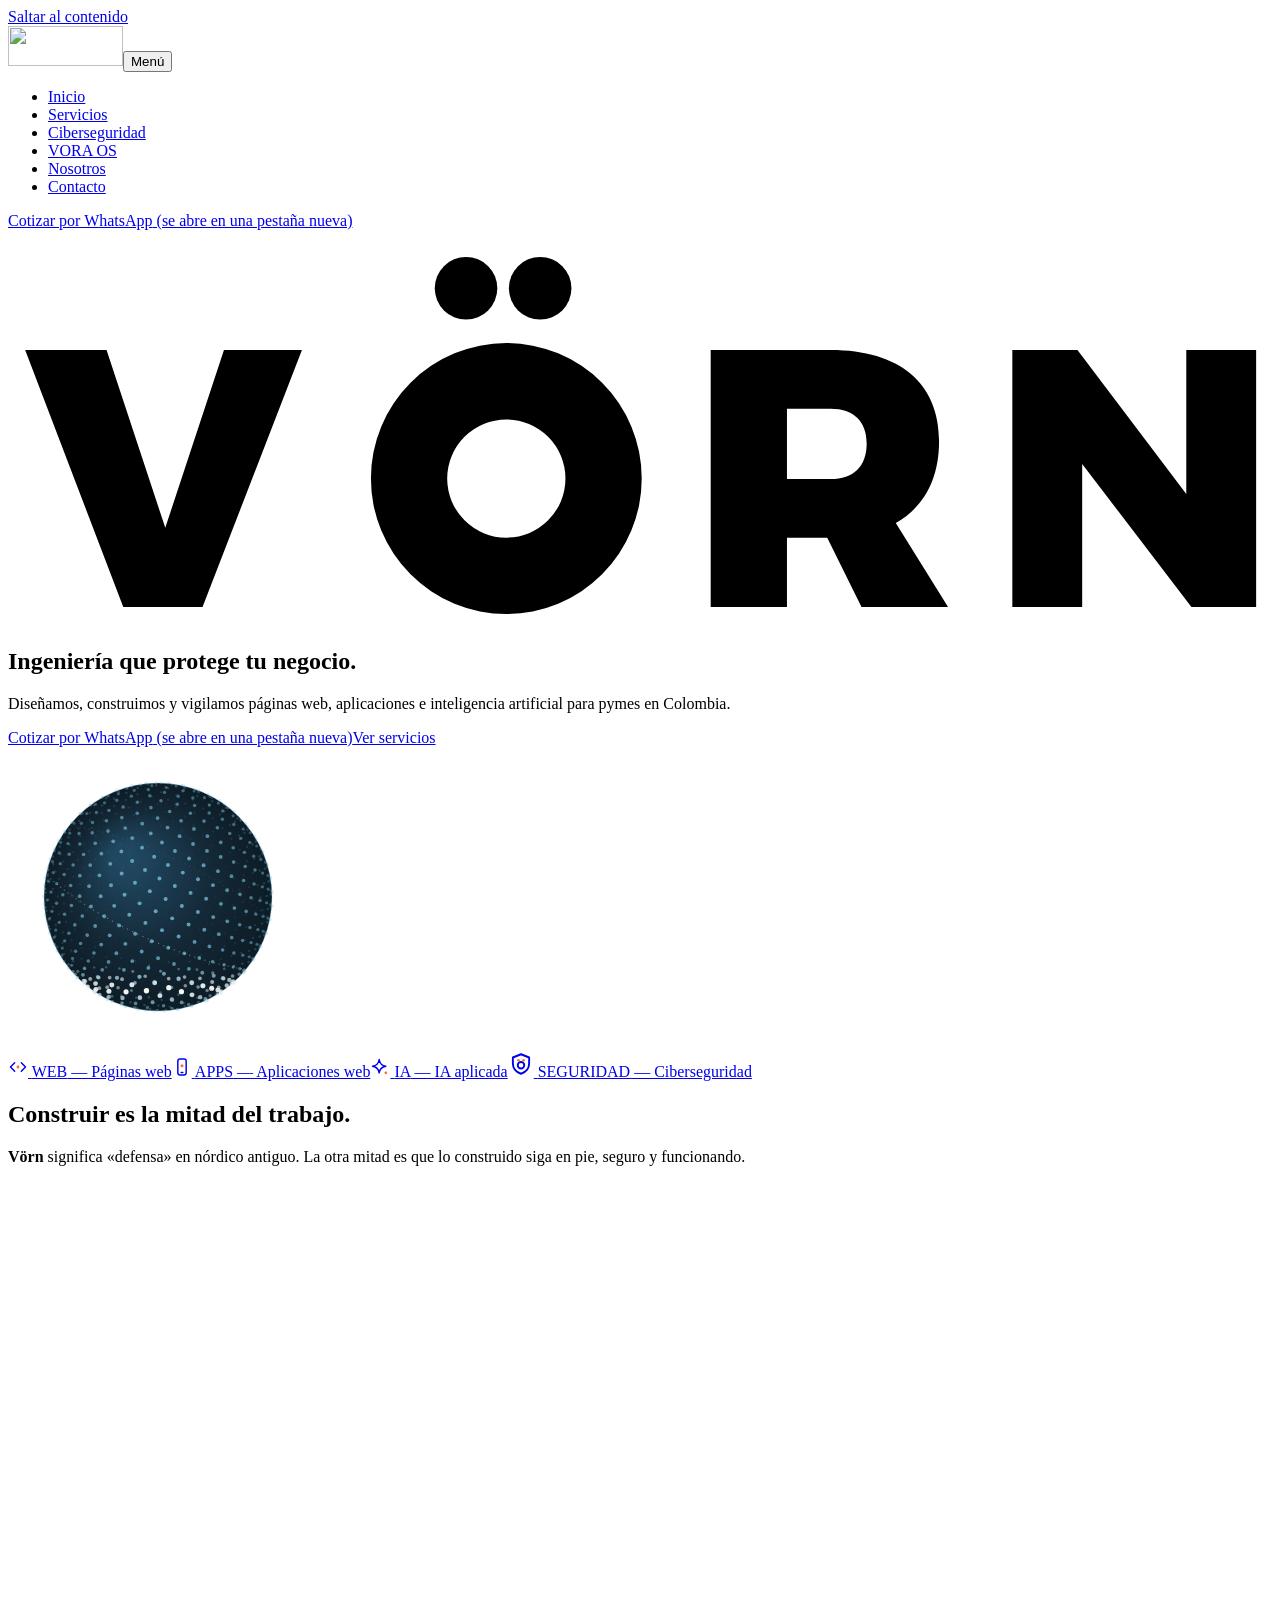
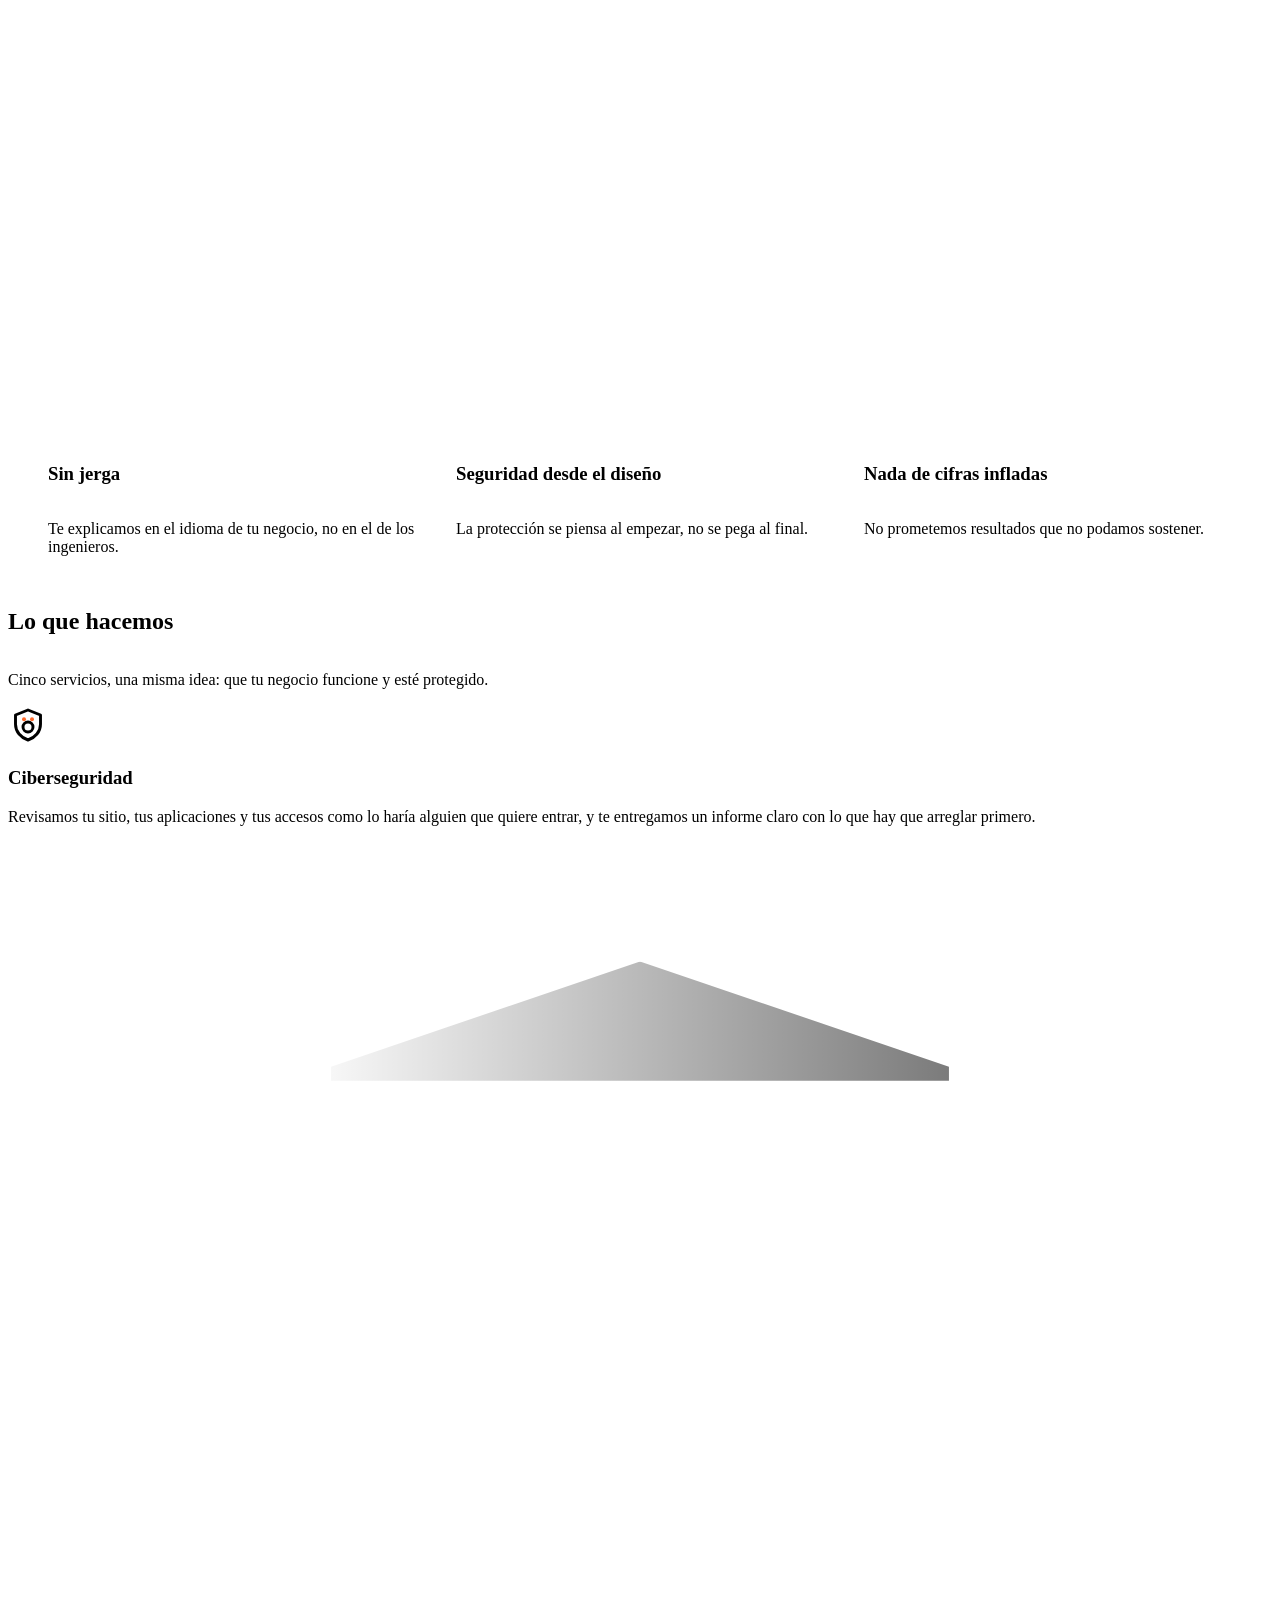
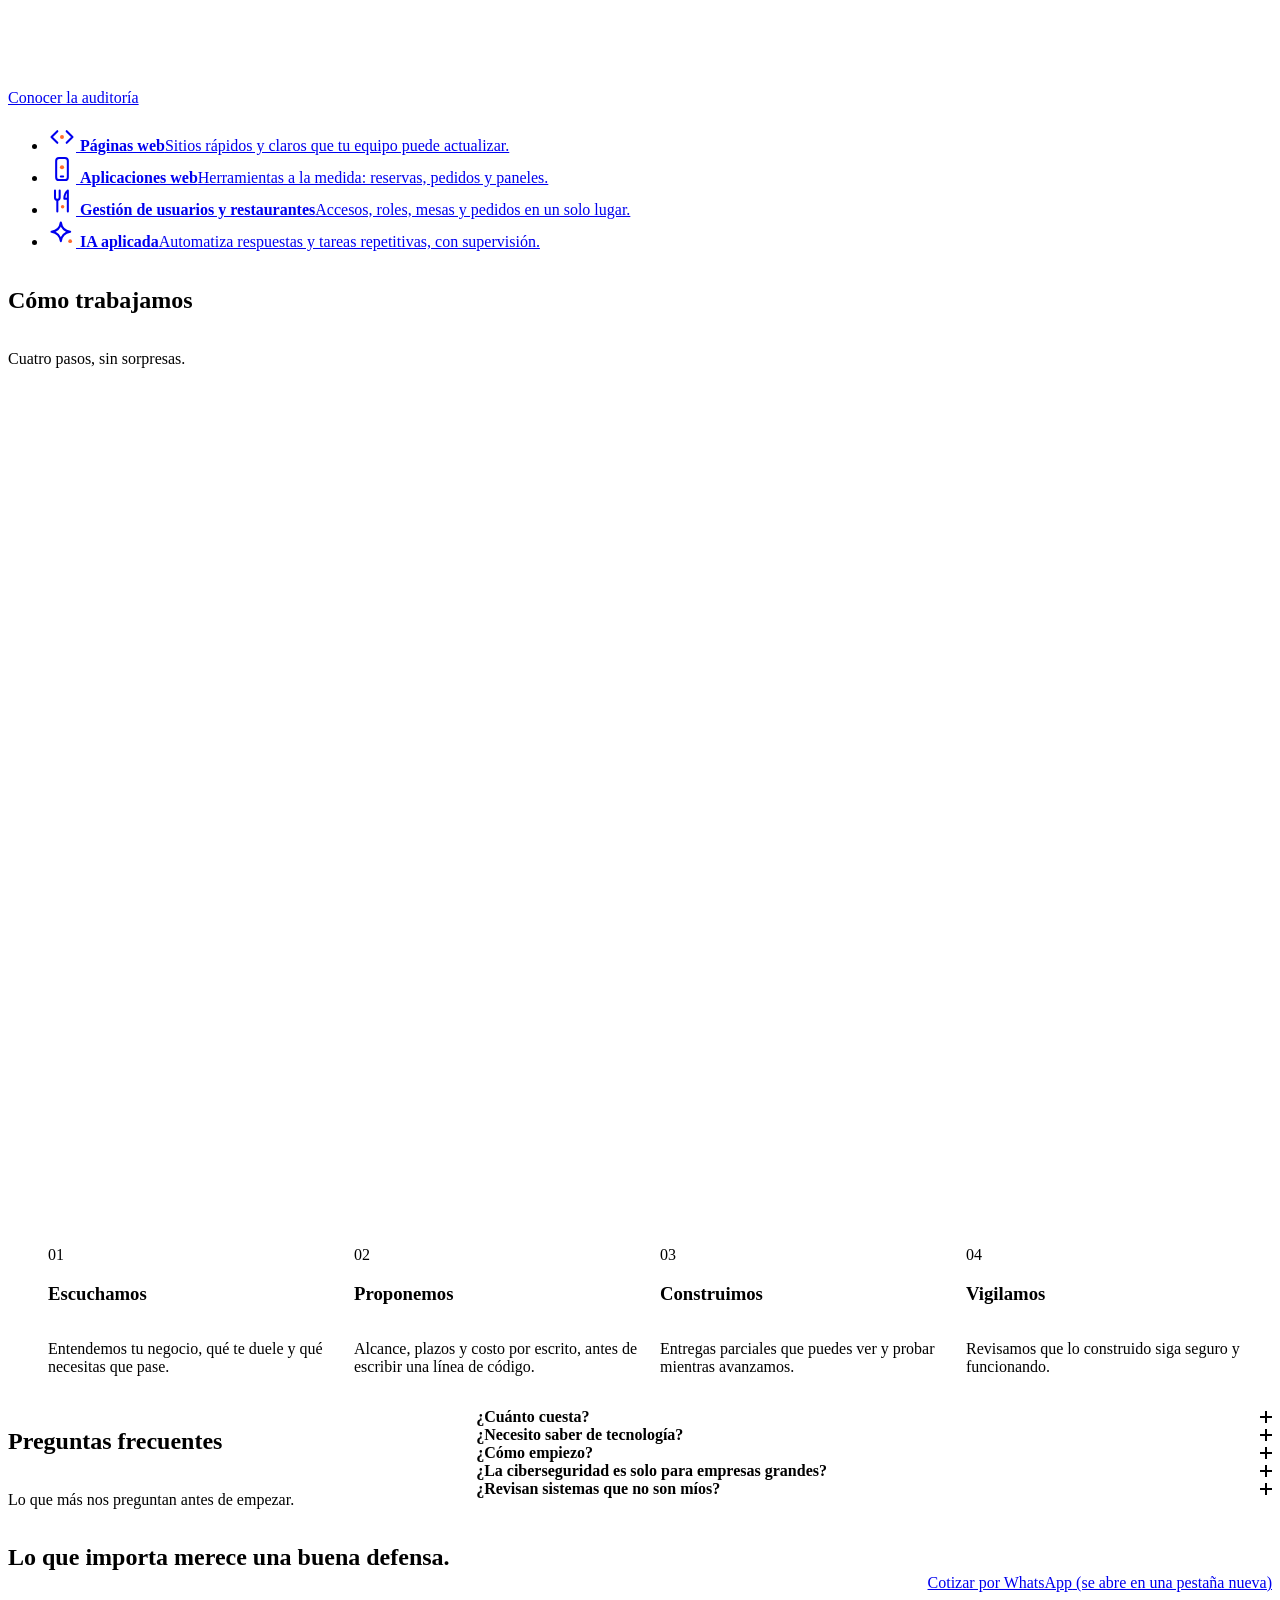
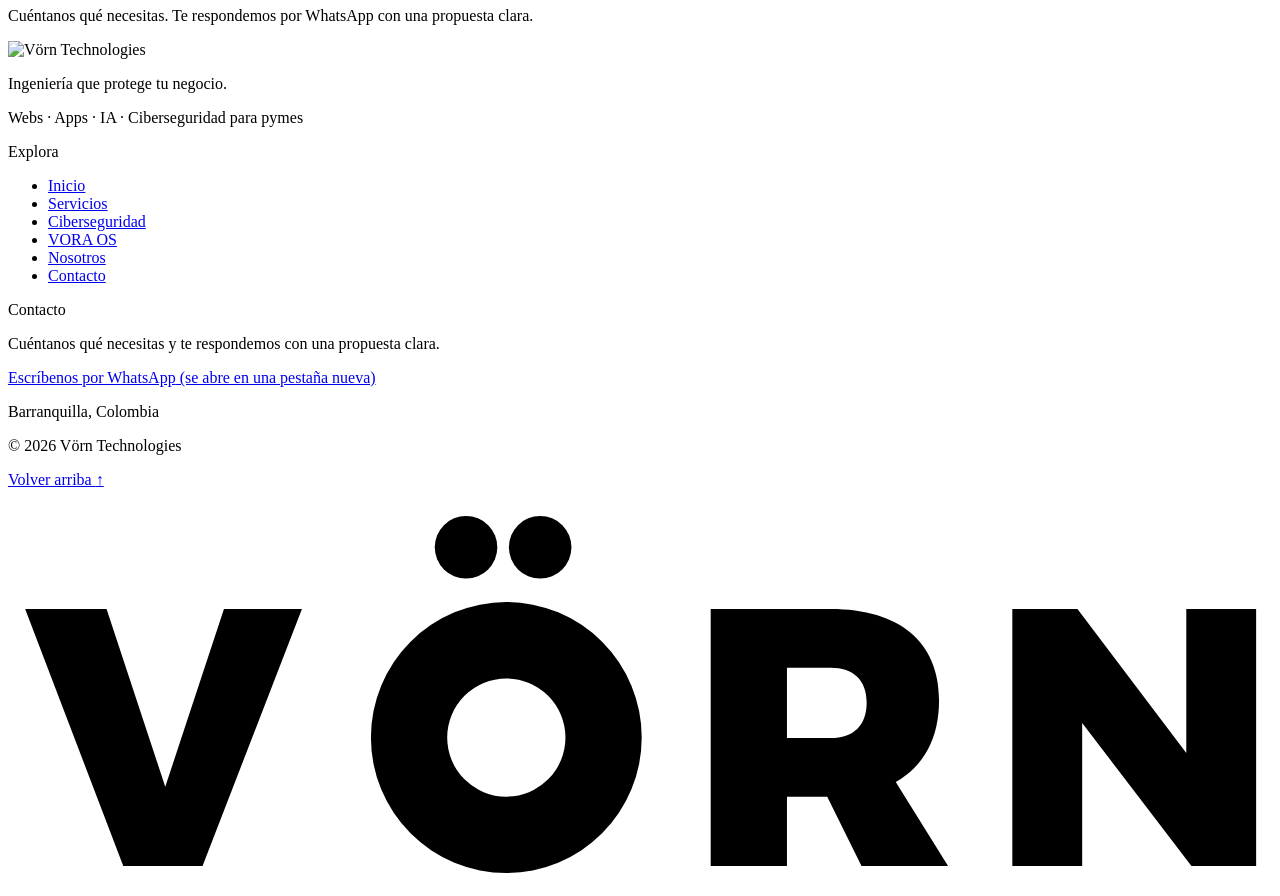
==== commit eebd1dfd: "Nosotros: sección del fundador con retrato Co-Authored-By: Claude Sonnet 5.5 <noreply@anthropic.com>" ====
--- a/index.html
+++ b/index.html
@@ -17,4 +17,4 @@
 <span class="rows__text" data-astro-cid-dqo7rcoc><strong data-astro-cid-dqo7rcoc>Páginas web</strong><span class="muted" data-astro-cid-dqo7rcoc>Sitios rápidos y claros que tu equipo puede actualizar.</span></span></a></li><li data-astro-cid-dqo7rcoc><a href="/vorn-technologies/servicios#apps" data-astro-cid-dqo7rcoc><svg xmlns="http://www.w3.org/2000/svg" viewBox="0 0 24 24" width="28" height="28" aria-hidden="true" focusable="false" fill="none" stroke="currentColor" stroke-width="1.75" stroke-linecap="round" stroke-linejoin="round"><rect x="7" y="2.5" width="10" height="19" rx="2.5"/><path d="M11 18.5h2"/><circle fill="#FF6A2B" stroke="none" cx="12" cy="10.5" r="1.8"/></svg>
 <span class="rows__text" data-astro-cid-dqo7rcoc><strong data-astro-cid-dqo7rcoc>Aplicaciones web</strong><span class="muted" data-astro-cid-dqo7rcoc>Herramientas a la medida: reservas, pedidos y paneles.</span></span></a></li><li data-astro-cid-dqo7rcoc><a href="/vorn-technologies/servicios#gestion" data-astro-cid-dqo7rcoc><svg xmlns="http://www.w3.org/2000/svg" viewBox="0 0 24 24" width="28" height="28" aria-hidden="true" focusable="false" fill="none" stroke="currentColor" stroke-width="1.75" stroke-linecap="round" stroke-linejoin="round"><path d="M6 3v6a2 2 0 004 0V3M8 11v10M17 21V3c-2 1.5-3 4-3 7h3"/><circle fill="#FF6A2B" stroke="none" cx="12.5" cy="17" r="1.5"/></svg>
 <span class="rows__text" data-astro-cid-dqo7rcoc><strong data-astro-cid-dqo7rcoc>Gestión de usuarios y restaurantes</strong><span class="muted" data-astro-cid-dqo7rcoc>Accesos, roles, mesas y pedidos en un solo lugar.</span></span></a></li><li data-astro-cid-dqo7rcoc><a href="/vorn-technologies/servicios#ia" data-astro-cid-dqo7rcoc><svg xmlns="http://www.w3.org/2000/svg" viewBox="0 0 24 24" width="28" height="28" aria-hidden="true" focusable="false" fill="none" stroke="currentColor" stroke-width="1.75" stroke-linecap="round" stroke-linejoin="round"><path d="M11 3c.7 5 3 7.3 8 8-5 .7-7.3 3-8 8-.7-5-3-7.3-8-8 5-.7 7.3-3 8-8z"/><circle fill="#FF6A2B" stroke="none" cx="19" cy="19" r="1.6"/></svg>
-<span class="rows__text" data-astro-cid-dqo7rcoc><strong data-astro-cid-dqo7rcoc>IA aplicada</strong><span class="muted" data-astro-cid-dqo7rcoc>Automatiza respuestas y tareas repetitivas, con supervisión.</span></span></a></li></ul></div></section><section class="container section" aria-labelledby="process-title" data-astro-cid-lcdefpme><div class="process-head" data-astro-cid-lcdefpme><div class="heading" data-astro-cid-ysklgcyt><h2 id="process-title" data-astro-cid-ysklgcyt>Cómo trabajamos</h2><p class="lead" data-astro-cid-ysklgcyt>Cuatro pasos, sin sorpresas.</p></div><div class="illus" aria-hidden="true" data-astro-cid-bbyqkwrq><svg viewBox="0 0 360 240" fill="none" stroke-linecap="round" stroke-linejoin="round" data-astro-cid-bbyqkwrq><defs data-astro-cid-bbyqkwrq><linearGradient id="sweep-etapas" x1="0" y1="0" x2="1" y2="0" data-astro-cid-bbyqkwrq><stop offset="0" stop-color="var(--sky)" stop-opacity="0" data-astro-cid-bbyqkwrq></stop><stop offset="1" stop-color="var(--sky)" stop-opacity="0.55" data-astro-cid-bbyqkwrq></stop></linearGradient><clipPath id="clip-etapas" data-astro-cid-bbyqkwrq><path d="M180 34 L268 64 V120 C268 168 230 198 180 212 C130 198 92 168 92 120 V64 Z" data-astro-cid-bbyqkwrq></path></clipPath></defs><g data-astro-cid-bbyqkwrq><path d="M60 110 H300" class="line soft" data-astro-cid-bbyqkwrq></path><path d="M60 110 H300" class="line sky flow2" data-astro-cid-bbyqkwrq></path><g data-astro-cid-bbyqkwrq><circle cx="60" cy="110" r="16" class="node" data-astro-cid-bbyqkwrq></circle><circle cx="60" cy="110" r="7" class="fill-sky st st0" data-astro-cid-bbyqkwrq></circle><rect x="32" y="146" width="56" height="10" rx="5" class="fill-paper" data-astro-cid-bbyqkwrq></rect><rect x="38" y="164" width="44" height="7" rx="3.5" class="fill-soft" data-astro-cid-bbyqkwrq></rect></g><g data-astro-cid-bbyqkwrq><circle cx="140" cy="110" r="16" class="node" data-astro-cid-bbyqkwrq></circle><circle cx="140" cy="110" r="7" class="fill-sky st st1" data-astro-cid-bbyqkwrq></circle><rect x="112" y="146" width="56" height="10" rx="5" class="fill-paper" data-astro-cid-bbyqkwrq></rect><rect x="118" y="164" width="44" height="7" rx="3.5" class="fill-soft" data-astro-cid-bbyqkwrq></rect></g><g data-astro-cid-bbyqkwrq><circle cx="220" cy="110" r="16" class="node" data-astro-cid-bbyqkwrq></circle><circle cx="220" cy="110" r="7" class="fill-sky st st2" data-astro-cid-bbyqkwrq></circle><rect x="192" y="146" width="56" height="10" rx="5" class="fill-paper" data-astro-cid-bbyqkwrq></rect><rect x="198" y="164" width="44" height="7" rx="3.5" class="fill-soft" data-astro-cid-bbyqkwrq></rect></g><g data-astro-cid-bbyqkwrq><circle cx="300" cy="110" r="16" class="node" data-astro-cid-bbyqkwrq></circle><circle cx="300" cy="110" r="7" class="fill-sky st st3" data-astro-cid-bbyqkwrq></circle><rect x="272" y="146" width="56" height="10" rx="5" class="fill-paper" data-astro-cid-bbyqkwrq></rect><rect x="278" y="164" width="44" height="7" rx="3.5" class="fill-soft" data-astro-cid-bbyqkwrq></rect></g></g></svg></div></div><ol class="steps" data-astro-cid-yi32qbuw><li data-astro-cid-yi32qbuw><span class="mono-label step__n" aria-hidden="true" data-astro-cid-yi32qbuw>01</span><h3 data-astro-cid-yi32qbuw>Escuchamos</h3><p class="muted" data-astro-cid-yi32qbuw>Entendemos tu negocio, qué te duele y qué necesitas que pase.</p></li><li data-astro-cid-yi32qbuw><span class="mono-label step__n" aria-hidden="true" data-astro-cid-yi32qbuw>02</span><h3 data-astro-cid-yi32qbuw>Proponemos</h3><p class="muted" data-astro-cid-yi32qbuw>Alcance, plazos y costo por escrito, antes de escribir una línea de código.</p></li><li data-astro-cid-yi32qbuw><span class="mono-label step__n" aria-hidden="true" data-astro-cid-yi32qbuw>03</span><h3 data-astro-cid-yi32qbuw>Construimos</h3><p class="muted" data-astro-cid-yi32qbuw>Entregas parciales que puedes ver y probar mientras avanzamos.</p></li><li data-astro-cid-yi32qbuw><span class="mono-label step__n" aria-hidden="true" data-astro-cid-yi32qbuw>04</span><h3 data-astro-cid-yi32qbuw>Vigilamos</h3><p class="muted" data-astro-cid-yi32qbuw>Revisamos que lo construido siga seguro y funcionando.</p></li></ol></section><section class="container section" aria-labelledby="faq-title" data-astro-cid-gfo3rpqg><div class="layout" data-astro-cid-gfo3rpqg><div class="heading" data-astro-cid-ysklgcyt><h2 id="faq-title" data-astro-cid-ysklgcyt>Preguntas frecuentes</h2><p class="lead" data-astro-cid-ysklgcyt>Lo que más nos preguntan antes de empezar.</p></div><div class="faq surface" data-astro-cid-gfo3rpqg><details data-astro-cid-gfo3rpqg><summary data-astro-cid-gfo3rpqg>¿Cuánto cuesta?</summary><p class="muted" data-astro-cid-gfo3rpqg>Depende de lo que necesites. Antes de empezar te entregamos una propuesta con alcance, plazo y costo por escrito, para que decidas con todo claro.</p></details><details data-astro-cid-gfo3rpqg><summary data-astro-cid-gfo3rpqg>¿Necesito saber de tecnología?</summary><p class="muted" data-astro-cid-gfo3rpqg>No. Te explicamos todo en el idioma de tu negocio. Solo cuéntanos qué necesitas lograr.</p></details><details data-astro-cid-gfo3rpqg><summary data-astro-cid-gfo3rpqg>¿Cómo empiezo?</summary><p class="muted" data-astro-cid-gfo3rpqg>Escríbenos por WhatsApp contándonos de tu negocio y qué te preocupa. Te respondemos con los siguientes pasos.</p></details><details data-astro-cid-gfo3rpqg><summary data-astro-cid-gfo3rpqg>¿La ciberseguridad es solo para empresas grandes?</summary><p class="muted" data-astro-cid-gfo3rpqg>No. Cualquier negocio con una página, un correo o un sistema en línea puede ser blanco de un ataque. Una auditoría revisa primero lo que más se explota.</p></details><details data-astro-cid-gfo3rpqg><summary data-astro-cid-gfo3rpqg>¿Revisan sistemas que no son míos?</summary><p class="muted" data-astro-cid-gfo3rpqg>No. Solo trabajamos sobre lo que tú autorizas por escrito.</p></details></div></div></section><section class="container section" aria-labelledby="cta-title" data-astro-cid-lzktbjlk><div class="surface band" data-astro-cid-lzktbjlk><div class="band__copy" data-astro-cid-lzktbjlk><h2 id="cta-title" data-astro-cid-lzktbjlk>Lo que importa merece una buena defensa.</h2><p class="lead" data-astro-cid-lzktbjlk>Cuéntanos qué necesitas. Te respondemos por WhatsApp con una propuesta clara.</p></div><a href="https://wa.me/573016438983?text=Hola%2C%20quiero%20cotizar%20un%20proyecto%20con%20V%C3%B6rn%20Technologies." class="btn btn--primary" target="_blank" rel="noopener noreferrer" data-astro-cid-j6ocf6pu>Cotizar por WhatsApp<span class="sr-only" data-astro-cid-j6ocf6pu> (se abre en una pestaña nueva)</span></a></div></section></main><footer class="footer" data-astro-cid-oenwriqq><div class="container footer__grid" data-astro-cid-oenwriqq><div class="footer__brand" data-astro-cid-oenwriqq><img src="/vorn-technologies/brand/vorn-logo-white.svg" alt="Vörn Technologies" width="138" height="48" loading="lazy" data-astro-cid-oenwriqq><p class="footer__slogan" data-astro-cid-oenwriqq>Ingeniería que protege tu negocio.</p><p class="muted" data-astro-cid-oenwriqq>Webs · Apps · IA · Ciberseguridad para pymes</p></div><nav class="footer__nav" aria-labelledby="footer-nav-title" data-astro-cid-oenwriqq><p class="mono-label muted" id="footer-nav-title" data-astro-cid-oenwriqq>Explora</p><ul data-astro-cid-oenwriqq><li data-astro-cid-oenwriqq><a href="/vorn-technologies/" data-astro-cid-oenwriqq>Inicio</a></li><li data-astro-cid-oenwriqq><a href="/vorn-technologies/servicios" data-astro-cid-oenwriqq>Servicios</a></li><li data-astro-cid-oenwriqq><a href="/vorn-technologies/ciberseguridad" data-astro-cid-oenwriqq>Ciberseguridad</a></li><li data-astro-cid-oenwriqq><a href="/vorn-technologies/vora-os" data-astro-cid-oenwriqq>VORA OS</a></li><li data-astro-cid-oenwriqq><a href="/vorn-technologies/nosotros" data-astro-cid-oenwriqq>Nosotros</a></li><li data-astro-cid-oenwriqq><a href="/vorn-technologies/contacto" data-astro-cid-oenwriqq>Contacto</a></li></ul></nav><div class="footer__contact" data-astro-cid-oenwriqq><p class="mono-label muted" data-astro-cid-oenwriqq>Contacto</p><p class="muted" data-astro-cid-oenwriqq>Cuéntanos qué necesitas y te respondemos con una propuesta clara.</p><a href="https://wa.me/573016438983?text=Hola%2C%20quiero%20cotizar%20un%20proyecto%20con%20V%C3%B6rn%20Technologies." class="btn btn--primary" target="_blank" rel="noopener noreferrer" data-astro-cid-j6ocf6pu>Escríbenos por WhatsApp<span class="sr-only" data-astro-cid-j6ocf6pu> (se abre en una pestaña nueva)</span></a><p class="muted footer__place" data-astro-cid-oenwriqq>Barranquilla, Colombia</p></div></div><div class="container footer__legal" data-astro-cid-oenwriqq><p class="muted" data-astro-cid-oenwriqq>© 2026 Vörn Technologies</p><a class="top" href="#contenido" data-astro-cid-oenwriqq>Volver arriba <span aria-hidden="true" data-astro-cid-oenwriqq>↑</span></a></div><div class="footer__mark" data-astro-cid-oenwriqq><svg class="wordmark wordmark--outline" viewBox="146 24 295 92" aria-hidden="true" data-astro-cid-iwd2mrac><g class="letters" data-astro-cid-iwd2mrac><path d="M150 52 172.9 112H191.4L214.6 52H196.4L182.7 93.5L169 52Z" data-astro-cid-iwd2mrac></path><path data-ring d="M230.7 82A31.6 31.6 0 1 0 293.9 82A31.6 31.6 0 1 0 230.7 82ZM248.5 82A13.8 13.8 0 1 1 276.1 82A13.8 13.8 0 1 1 248.5 82Z" data-astro-cid-iwd2mrac></path><path d="M365.4 112 353.2 92.4C359.7 88.7 363.3 82.2 363.3 73.3C363.3 59.7 354.1 52 338 52H310V112H327.8V95.8H337.2L345.2 112ZM327.8 65.7H338C343.3 65.7 346.4 68.6 346.4 73.8C346.4 79.2 343.3 82.1 338 82.1H327.8Z" data-astro-cid-iwd2mrac></path><path d="M380.4 52V112H396.7V78.6L422.2 112H437.3V52H421V85.6L395.6 52Z" data-astro-cid-iwd2mrac></path></g><g data-eye data-astro-cid-iwd2mrac><circle class="eye" cx="252.9" cy="37.6" r="7.3" fill="var(--ember)" data-astro-cid-iwd2mrac></circle></g><g data-eye data-astro-cid-iwd2mrac><circle class="eye" cx="270.2" cy="37.6" r="7.3" fill="var(--ember)" data-astro-cid-iwd2mrac></circle></g></svg></div></footer><script type="module">var e=`.heading,.grid > li,.steps > li,.detail,.cards > li,.faq,.feature,.rows,.defense__intro,.band,.promo,div.panel,.goals,.model,.program,.hints,.footer__grid > *`;window.__reveal=!0;var t=matchMedia(`(prefers-reduced-motion: reduce)`).matches,n=[];for(let t of document.querySelectorAll(e))t.closest(`.hero`)||t.parentElement?.closest(`[data-reveal-mark]`)||(t.setAttribute(`data-reveal-mark`,``),n.push(t));var r=new Map;for(let e of n){let t=e.parentElement,n=r.get(t)??0;r.set(t,n+1),e.style.setProperty(`--d`,`${Math.min(n,4)*90}ms`),e.setAttribute(`data-reveal`,``)}if(t||!(`IntersectionObserver`in window))n.forEach(e=>e.classList.add(`is-in`));else{let e=new IntersectionObserver(t=>{for(let n of t)n.isIntersecting&&(n.target.classList.add(`is-in`),e.unobserve(n.target))},{rootMargin:`0px 0px -8% 0px`,threshold:.12});n.forEach(t=>e.observe(t))}function i(e){let t=0,n=e=>{for(let r of[...e.childNodes])if(r.nodeType===Node.TEXT_NODE){let e=document.createDocumentFragment();for(let n of(r.textContent??``).split(/(\s+)/)){if(!n)continue;if(/^\s+$/.test(n)){e.append(` `);continue}let r=document.createElement(`span`);r.className=`w`;let i=document.createElement(`span`);i.className=`wi`,i.style.setProperty(`--i`,String(t++)),i.textContent=n,r.append(i),e.append(r)}r.replaceWith(e)}else r.nodeType===Node.ELEMENT_NODE&&n(r)};n(e),e.classList.add(`is-split`)}document.querySelectorAll(`.page-hero h1, .heading h2, .defense__intro h2, .band h2, .promo h2, .panel h2`).forEach(i),requestAnimationFrame(()=>requestAnimationFrame(()=>document.querySelectorAll(`.page-hero h1.is-split`).forEach(e=>e.classList.add(`is-in`))));</script></body></html>+<span class="rows__text" data-astro-cid-dqo7rcoc><strong data-astro-cid-dqo7rcoc>IA aplicada</strong><span class="muted" data-astro-cid-dqo7rcoc>Automatiza respuestas y tareas repetitivas, con supervisión.</span></span></a></li></ul></div></section><section class="container section" aria-labelledby="process-title" data-astro-cid-lcdefpme><div class="process-head" data-astro-cid-lcdefpme><div class="heading" data-astro-cid-ysklgcyt><h2 id="process-title" data-astro-cid-ysklgcyt>Cómo trabajamos</h2><p class="lead" data-astro-cid-ysklgcyt>Cuatro pasos, sin sorpresas.</p></div><div class="illus" aria-hidden="true" data-astro-cid-bbyqkwrq><svg viewBox="0 0 360 240" fill="none" stroke-linecap="round" stroke-linejoin="round" data-astro-cid-bbyqkwrq><defs data-astro-cid-bbyqkwrq><linearGradient id="sweep-etapas" x1="0" y1="0" x2="1" y2="0" data-astro-cid-bbyqkwrq><stop offset="0" stop-color="var(--sky)" stop-opacity="0" data-astro-cid-bbyqkwrq></stop><stop offset="1" stop-color="var(--sky)" stop-opacity="0.55" data-astro-cid-bbyqkwrq></stop></linearGradient><clipPath id="clip-etapas" data-astro-cid-bbyqkwrq><path d="M180 34 L268 64 V120 C268 168 230 198 180 212 C130 198 92 168 92 120 V64 Z" data-astro-cid-bbyqkwrq></path></clipPath></defs><g data-astro-cid-bbyqkwrq><path d="M60 110 H300" class="line soft" data-astro-cid-bbyqkwrq></path><path d="M60 110 H300" class="line sky flow2" data-astro-cid-bbyqkwrq></path><g data-astro-cid-bbyqkwrq><circle cx="60" cy="110" r="16" class="node" data-astro-cid-bbyqkwrq></circle><circle cx="60" cy="110" r="7" class="fill-sky st st0" data-astro-cid-bbyqkwrq></circle><rect x="32" y="146" width="56" height="10" rx="5" class="fill-paper" data-astro-cid-bbyqkwrq></rect><rect x="38" y="164" width="44" height="7" rx="3.5" class="fill-soft" data-astro-cid-bbyqkwrq></rect></g><g data-astro-cid-bbyqkwrq><circle cx="140" cy="110" r="16" class="node" data-astro-cid-bbyqkwrq></circle><circle cx="140" cy="110" r="7" class="fill-sky st st1" data-astro-cid-bbyqkwrq></circle><rect x="112" y="146" width="56" height="10" rx="5" class="fill-paper" data-astro-cid-bbyqkwrq></rect><rect x="118" y="164" width="44" height="7" rx="3.5" class="fill-soft" data-astro-cid-bbyqkwrq></rect></g><g data-astro-cid-bbyqkwrq><circle cx="220" cy="110" r="16" class="node" data-astro-cid-bbyqkwrq></circle><circle cx="220" cy="110" r="7" class="fill-sky st st2" data-astro-cid-bbyqkwrq></circle><rect x="192" y="146" width="56" height="10" rx="5" class="fill-paper" data-astro-cid-bbyqkwrq></rect><rect x="198" y="164" width="44" height="7" rx="3.5" class="fill-soft" data-astro-cid-bbyqkwrq></rect></g><g data-astro-cid-bbyqkwrq><circle cx="300" cy="110" r="16" class="node" data-astro-cid-bbyqkwrq></circle><circle cx="300" cy="110" r="7" class="fill-sky st st3" data-astro-cid-bbyqkwrq></circle><rect x="272" y="146" width="56" height="10" rx="5" class="fill-paper" data-astro-cid-bbyqkwrq></rect><rect x="278" y="164" width="44" height="7" rx="3.5" class="fill-soft" data-astro-cid-bbyqkwrq></rect></g></g></svg></div></div><ol class="steps" data-astro-cid-yi32qbuw><li data-astro-cid-yi32qbuw><span class="mono-label step__n" aria-hidden="true" data-astro-cid-yi32qbuw>01</span><h3 data-astro-cid-yi32qbuw>Escuchamos</h3><p class="muted" data-astro-cid-yi32qbuw>Entendemos tu negocio, qué te duele y qué necesitas que pase.</p></li><li data-astro-cid-yi32qbuw><span class="mono-label step__n" aria-hidden="true" data-astro-cid-yi32qbuw>02</span><h3 data-astro-cid-yi32qbuw>Proponemos</h3><p class="muted" data-astro-cid-yi32qbuw>Alcance, plazos y costo por escrito, antes de escribir una línea de código.</p></li><li data-astro-cid-yi32qbuw><span class="mono-label step__n" aria-hidden="true" data-astro-cid-yi32qbuw>03</span><h3 data-astro-cid-yi32qbuw>Construimos</h3><p class="muted" data-astro-cid-yi32qbuw>Entregas parciales que puedes ver y probar mientras avanzamos.</p></li><li data-astro-cid-yi32qbuw><span class="mono-label step__n" aria-hidden="true" data-astro-cid-yi32qbuw>04</span><h3 data-astro-cid-yi32qbuw>Vigilamos</h3><p class="muted" data-astro-cid-yi32qbuw>Revisamos que lo construido siga seguro y funcionando.</p></li></ol></section><section class="container section" aria-labelledby="faq-title" data-astro-cid-gfo3rpqg><div class="layout" data-astro-cid-gfo3rpqg><div class="heading" data-astro-cid-ysklgcyt><h2 id="faq-title" data-astro-cid-ysklgcyt>Preguntas frecuentes</h2><p class="lead" data-astro-cid-ysklgcyt>Lo que más nos preguntan antes de empezar.</p></div><div class="faq surface" data-astro-cid-gfo3rpqg><details data-astro-cid-gfo3rpqg><summary data-astro-cid-gfo3rpqg>¿Cuánto cuesta?</summary><p class="muted" data-astro-cid-gfo3rpqg>Depende de lo que necesites. Antes de empezar te entregamos una propuesta con alcance, plazo y costo por escrito, para que decidas con todo claro.</p></details><details data-astro-cid-gfo3rpqg><summary data-astro-cid-gfo3rpqg>¿Necesito saber de tecnología?</summary><p class="muted" data-astro-cid-gfo3rpqg>No. Te explicamos todo en el idioma de tu negocio. Solo cuéntanos qué necesitas lograr.</p></details><details data-astro-cid-gfo3rpqg><summary data-astro-cid-gfo3rpqg>¿Cómo empiezo?</summary><p class="muted" data-astro-cid-gfo3rpqg>Escríbenos por WhatsApp contándonos de tu negocio y qué te preocupa. Te respondemos con los siguientes pasos.</p></details><details data-astro-cid-gfo3rpqg><summary data-astro-cid-gfo3rpqg>¿La ciberseguridad es solo para empresas grandes?</summary><p class="muted" data-astro-cid-gfo3rpqg>No. Cualquier negocio con una página, un correo o un sistema en línea puede ser blanco de un ataque. Una auditoría revisa primero lo que más se explota.</p></details><details data-astro-cid-gfo3rpqg><summary data-astro-cid-gfo3rpqg>¿Revisan sistemas que no son míos?</summary><p class="muted" data-astro-cid-gfo3rpqg>No. Solo trabajamos sobre lo que tú autorizas por escrito.</p></details></div></div></section><section class="container section" aria-labelledby="cta-title" data-astro-cid-lzktbjlk><div class="surface band" data-astro-cid-lzktbjlk><div class="band__copy" data-astro-cid-lzktbjlk><h2 id="cta-title" data-astro-cid-lzktbjlk>Lo que importa merece una buena defensa.</h2><p class="lead" data-astro-cid-lzktbjlk>Cuéntanos qué necesitas. Te respondemos por WhatsApp con una propuesta clara.</p></div><a href="https://wa.me/573016438983?text=Hola%2C%20quiero%20cotizar%20un%20proyecto%20con%20V%C3%B6rn%20Technologies." class="btn btn--primary" target="_blank" rel="noopener noreferrer" data-astro-cid-j6ocf6pu>Cotizar por WhatsApp<span class="sr-only" data-astro-cid-j6ocf6pu> (se abre en una pestaña nueva)</span></a></div></section></main><footer class="footer" data-astro-cid-oenwriqq><div class="container footer__grid" data-astro-cid-oenwriqq><div class="footer__brand" data-astro-cid-oenwriqq><img src="/vorn-technologies/brand/vorn-logo-white.svg" alt="Vörn Technologies" width="138" height="48" loading="lazy" data-astro-cid-oenwriqq><p class="footer__slogan" data-astro-cid-oenwriqq>Ingeniería que protege tu negocio.</p><p class="muted" data-astro-cid-oenwriqq>Webs · Apps · IA · Ciberseguridad para pymes</p></div><nav class="footer__nav" aria-labelledby="footer-nav-title" data-astro-cid-oenwriqq><p class="mono-label muted" id="footer-nav-title" data-astro-cid-oenwriqq>Explora</p><ul data-astro-cid-oenwriqq><li data-astro-cid-oenwriqq><a href="/vorn-technologies/" data-astro-cid-oenwriqq>Inicio</a></li><li data-astro-cid-oenwriqq><a href="/vorn-technologies/servicios" data-astro-cid-oenwriqq>Servicios</a></li><li data-astro-cid-oenwriqq><a href="/vorn-technologies/ciberseguridad" data-astro-cid-oenwriqq>Ciberseguridad</a></li><li data-astro-cid-oenwriqq><a href="/vorn-technologies/vora-os" data-astro-cid-oenwriqq>VORA OS</a></li><li data-astro-cid-oenwriqq><a href="/vorn-technologies/nosotros" data-astro-cid-oenwriqq>Nosotros</a></li><li data-astro-cid-oenwriqq><a href="/vorn-technologies/contacto" data-astro-cid-oenwriqq>Contacto</a></li></ul></nav><div class="footer__contact" data-astro-cid-oenwriqq><p class="mono-label muted" data-astro-cid-oenwriqq>Contacto</p><p class="muted" data-astro-cid-oenwriqq>Cuéntanos qué necesitas y te respondemos con una propuesta clara.</p><a href="https://wa.me/573016438983?text=Hola%2C%20quiero%20cotizar%20un%20proyecto%20con%20V%C3%B6rn%20Technologies." class="btn btn--primary" target="_blank" rel="noopener noreferrer" data-astro-cid-j6ocf6pu>Escríbenos por WhatsApp<span class="sr-only" data-astro-cid-j6ocf6pu> (se abre en una pestaña nueva)</span></a><p class="muted footer__place" data-astro-cid-oenwriqq>Barranquilla, Colombia</p></div></div><div class="container footer__legal" data-astro-cid-oenwriqq><p class="muted" data-astro-cid-oenwriqq>© 2026 Vörn Technologies</p><a class="top" href="#contenido" data-astro-cid-oenwriqq>Volver arriba <span aria-hidden="true" data-astro-cid-oenwriqq>↑</span></a></div><div class="footer__mark" data-astro-cid-oenwriqq><svg class="wordmark wordmark--outline" viewBox="146 24 295 92" aria-hidden="true" data-astro-cid-iwd2mrac><g class="letters" data-astro-cid-iwd2mrac><path d="M150 52 172.9 112H191.4L214.6 52H196.4L182.7 93.5L169 52Z" data-astro-cid-iwd2mrac></path><path data-ring d="M230.7 82A31.6 31.6 0 1 0 293.9 82A31.6 31.6 0 1 0 230.7 82ZM248.5 82A13.8 13.8 0 1 1 276.1 82A13.8 13.8 0 1 1 248.5 82Z" data-astro-cid-iwd2mrac></path><path d="M365.4 112 353.2 92.4C359.7 88.7 363.3 82.2 363.3 73.3C363.3 59.7 354.1 52 338 52H310V112H327.8V95.8H337.2L345.2 112ZM327.8 65.7H338C343.3 65.7 346.4 68.6 346.4 73.8C346.4 79.2 343.3 82.1 338 82.1H327.8Z" data-astro-cid-iwd2mrac></path><path d="M380.4 52V112H396.7V78.6L422.2 112H437.3V52H421V85.6L395.6 52Z" data-astro-cid-iwd2mrac></path></g><g data-eye data-astro-cid-iwd2mrac><circle class="eye" cx="252.9" cy="37.6" r="7.3" fill="var(--ember)" data-astro-cid-iwd2mrac></circle></g><g data-eye data-astro-cid-iwd2mrac><circle class="eye" cx="270.2" cy="37.6" r="7.3" fill="var(--ember)" data-astro-cid-iwd2mrac></circle></g></svg></div></footer><script type="module">var e=`.heading,.grid > li,.steps > li,.detail,.cards > li,.faq,.feature,.rows,.defense__intro,.band,.founder,.promo,div.panel,.goals,.model,.program,.hints,.footer__grid > *`;window.__reveal=!0;var t=matchMedia(`(prefers-reduced-motion: reduce)`).matches,n=[];for(let t of document.querySelectorAll(e))t.closest(`.hero`)||t.parentElement?.closest(`[data-reveal-mark]`)||(t.setAttribute(`data-reveal-mark`,``),n.push(t));var r=new Map;for(let e of n){let t=e.parentElement,n=r.get(t)??0;r.set(t,n+1),e.style.setProperty(`--d`,`${Math.min(n,4)*90}ms`),e.setAttribute(`data-reveal`,``)}if(t||!(`IntersectionObserver`in window))n.forEach(e=>e.classList.add(`is-in`));else{let e=new IntersectionObserver(t=>{for(let n of t)n.isIntersecting&&(n.target.classList.add(`is-in`),e.unobserve(n.target))},{rootMargin:`0px 0px -8% 0px`,threshold:.12});n.forEach(t=>e.observe(t))}function i(e){let t=0,n=e=>{for(let r of[...e.childNodes])if(r.nodeType===Node.TEXT_NODE){let e=document.createDocumentFragment();for(let n of(r.textContent??``).split(/(\s+)/)){if(!n)continue;if(/^\s+$/.test(n)){e.append(` `);continue}let r=document.createElement(`span`);r.className=`w`;let i=document.createElement(`span`);i.className=`wi`,i.style.setProperty(`--i`,String(t++)),i.textContent=n,r.append(i),e.append(r)}r.replaceWith(e)}else r.nodeType===Node.ELEMENT_NODE&&n(r)};n(e),e.classList.add(`is-split`)}document.querySelectorAll(`.page-hero h1, .heading h2, .defense__intro h2, .band h2, .promo h2, .panel h2`).forEach(i),requestAnimationFrame(()=>requestAnimationFrame(()=>document.querySelectorAll(`.page-hero h1.is-split`).forEach(e=>e.classList.add(`is-in`))));</script></body></html>
